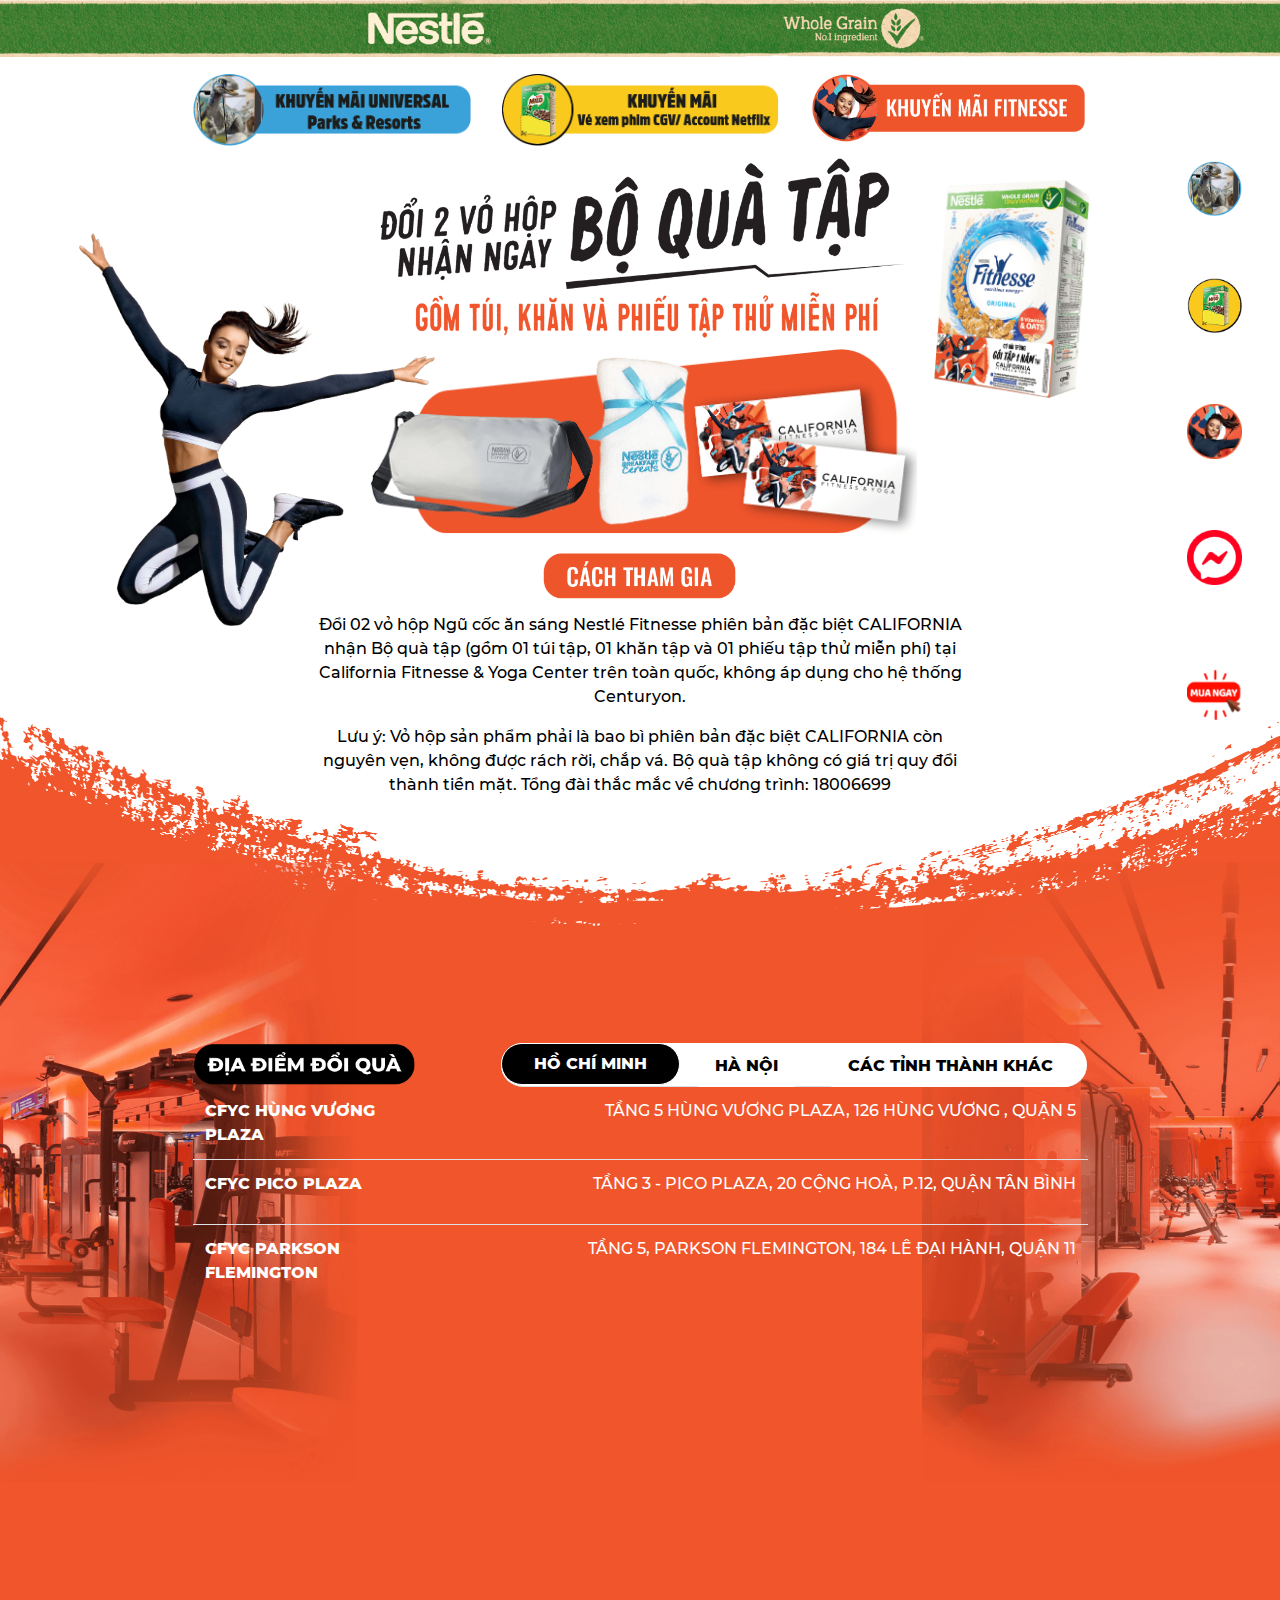
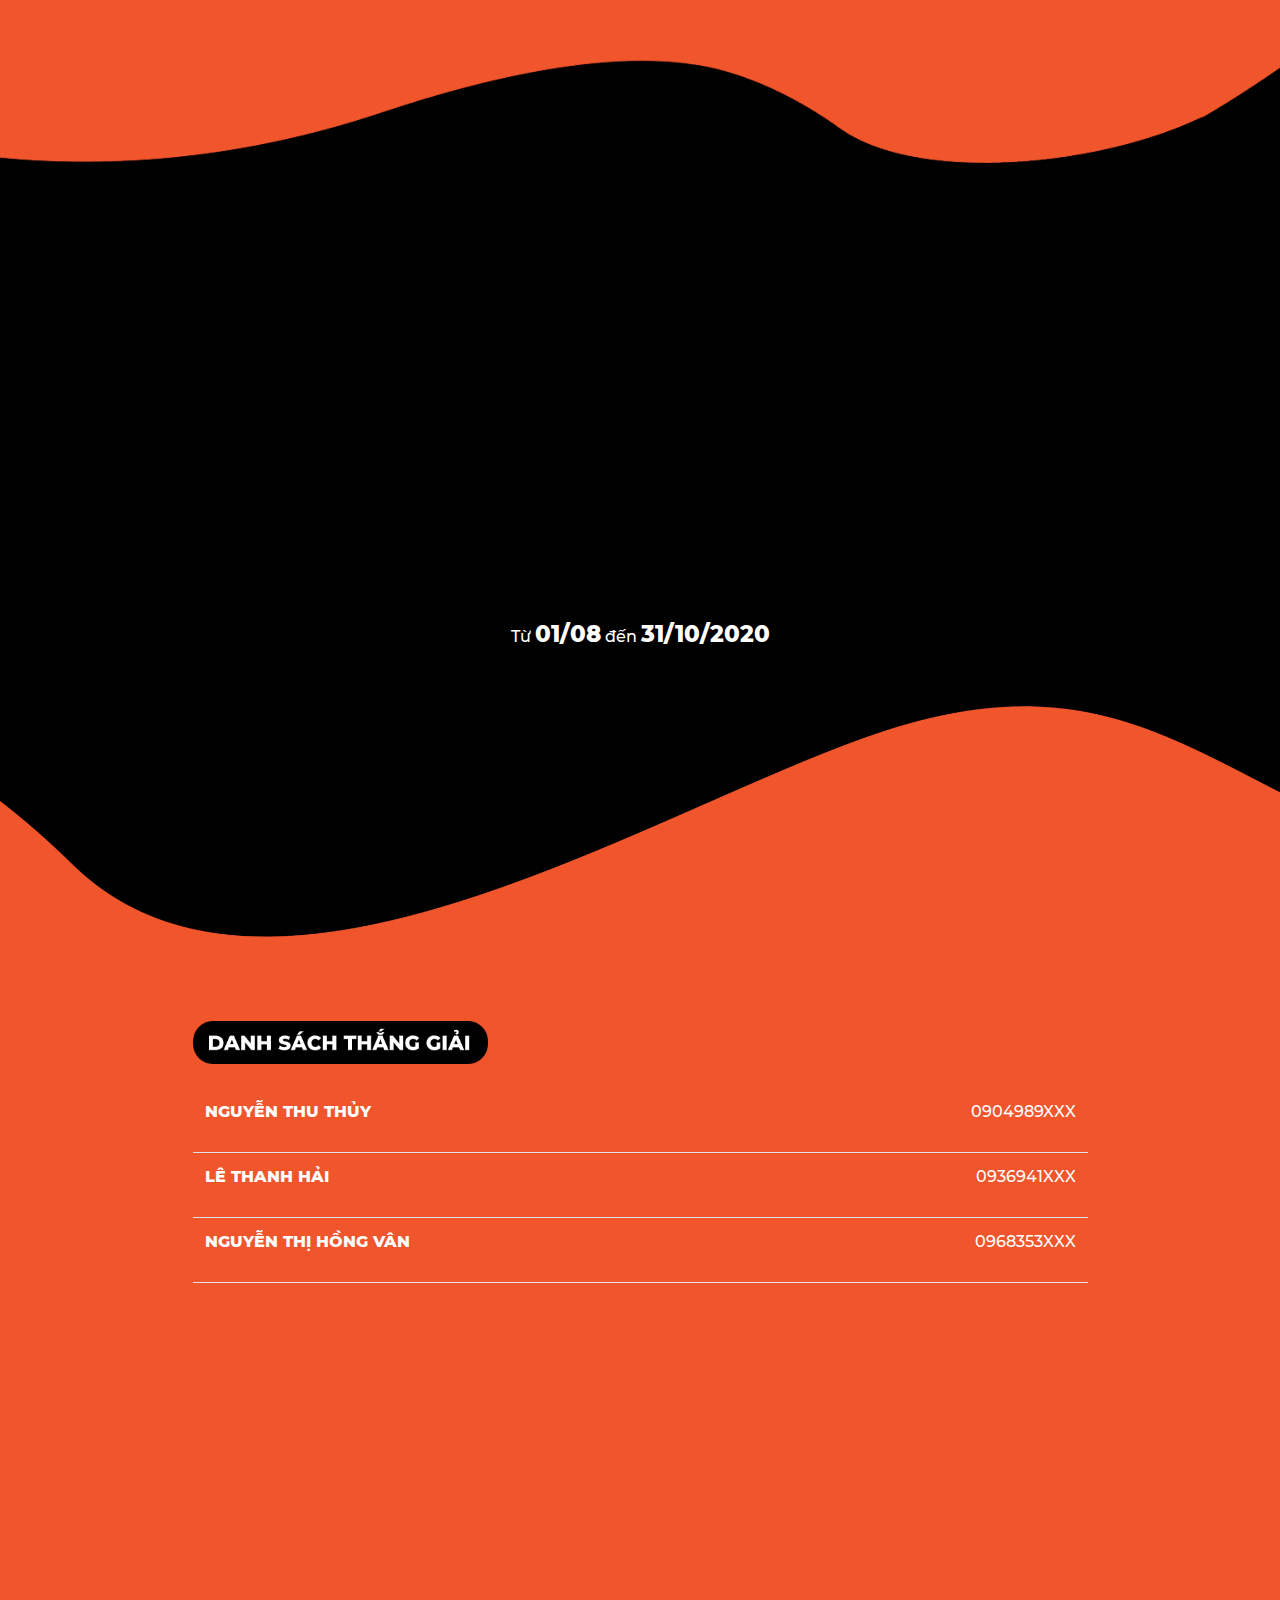
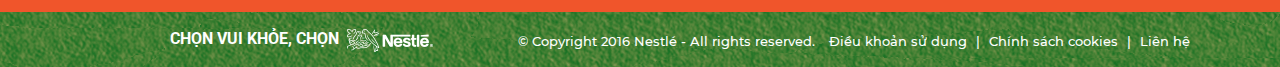
==== web/index.html @ 3e28af04 "thêm universal và doi ve" ====
﻿<!doctype html>
<!--[if IE 7]><html lang="vi" class="ie7"></html><![endif]-->
<!--[if IE 8]><html lang="vi" class="ie8"></html><![endif]-->
<!--[if IE 9]><html lang="vi" class="ie9"></html><![endif]-->
<!-- [if gt IE 9] <!-->
<html lang="vi">
<!-- <![endif]-->

<head>
  <meta charset="utf-8">
  <title>Ngũ cốc ăn sáng Nestlé</title>
  <meta name="description" content="Ngũ cốc ăn sáng Nestlé">
  <meta name="keywords" content="Ngũ cốc ăn sáng Nestlé">
  <meta name="robots" content="index, follow">
  <meta http-equiv="Content-Type" content="text/html; charset=utf-8">
  <meta name="author" content="Nestlé">
  <!-- meta fb-->
  <meta property="og:url" content="https://www.giadinhnestle.com.vn/Ngu-Coc-An-Sang-Nestle/">
  <meta property="og:type" content="article">
  <meta property="og:title" content="Ngũ cốc ăn sáng Nestlé">
  <meta property="og:description" content="Ngũ cốc ăn sáng Nestlé">
  <meta property="og:site_name" content="Ngũ cốc ăn sáng Nestlé">
  <meta property="fb:app_id" content="850828041607640">
  <meta property="og:image" content="https://www.giadinhnestle.com.vn/Ngu-Coc-An-Sang-Nestle/images/fb_share.jpg">
  <!-- meta fb-->
  <meta name="viewport"
        content="width=device-width, initial-scale=1.0, minimum-scale=1.0, maximum-scale=1.0, user-scalable=no">
  <link rel="shortcut icon" href="images\favicon.png" type="image/x-icon">
  <link rel="stylesheet" type="text/css" href="lib\bootstrap\css\bootstrap.min.css" media="screen">
  <link rel="stylesheet" type="text/css" href="lib\font-awesome\css\fontawesome.css" media="screen">
  <link rel="stylesheet" type="text/css" href="lib\animate.css" media="screen">
  <link rel="stylesheet" type="text/css" href="css\style.css" media="screen">
  <!-- End Google Tag Manager (noscript) -->
  <!--[if lt IE 9]>
  <script src="../js/html5shiv.js" type="text/javascript"></script>
  <script src="../js/respond.min.js" type="text/javascript"></script>
  <![endif]-->
  <!-- Google Tag Manager -->
  <script>
      (function (w, d, s, l, i) {
          w[l] = w[l] || [];
          w[l].push({
              'gtm.start': new Date().getTime(),
              event: 'gtm.js'
          });
          var f = d.getElementsByTagName(s)[0],
              j = d.createElement(s),
              dl = l != 'dataLayer' ? '&l=' + l : '';
          j.async = true;
          j.src =
              'https://www.googletagmanager.com/gtm.js?id=' + i + dl;
          f.parentNode.insertBefore(j, f);
      })(window, document, 'script', 'dataLayer', 'GTM-TV9CCK');

  </script>
  <!-- End Google Tag Manager -->
  <script>
      (function (i, s, o, g, r, a, m) {
          i['GoogleAnalyticsObject'] = r;
          i[r] = i[r] || function () {
              (i[r].q = i[r].q || []).push(arguments)
          }, i[r].l = 1 * new Date();
          a = s.createElement(o), m = s.getElementsByTagName(o)[0];
          a.async = 1;
          a.src = g;
          m.parentNode.insertBefore(a, m)
      })(window, document, 'script', 'https://www.google-analytics.com/analytics.js', 'ga');
      ga('create', 'UA-27841409-43', 'auto');
      ga('send', 'pageview');

  </script>

  <!-- Google Tag Manager (noscript) -->
  <noscript>
    <iframe src="https://www.googletagmanager.com/ns.html?id=GTM-TV9CCK" height="0" width="0"
            style="display:none;visibility:hidden"></iframe>
  </noscript>

<body>
<div class="loading">
  <div class="spinner">
    <div class="dot1"></div>
    <div class="dot2"></div>
  </div>
</div>
<div class="main-site ">
  <header class="bg-header">
    <section>
      <div class="col-12 col-md-8 offset-1 mx-auto">
        <div class="row">
          <div class="col-6 text-center mx-auto">
            <a href="index.html">
              <img src="images\logo.png" class="img-fluid  whole-gain-img">
            </a>
          </div>
          <div class="col-6 text-center mx-auto">
            <a href="index.html">
              <img src="images\whole-gain-logo.png" class="img-fluid whole-gain-img">
            </a>
          </div>
        </div>
      </div>
    </section>
  </header>
  <div class="main-body main-body-fitnesse">
    <section class="get-gift">
      <div class="row">
        <div class="container">
          <div class="col-12 col-md-10 offset-md-1 offset-0 mx-auto pt-md-3">
            <div class="row">
              <div class="col-4 text-center mx-auto" >
<!--                <a href="https://drive.google.com/file/d/1y-6VnxSEfjA8_9IOUbEop7Hb9mr_A73E/view">-->
                <a href="universal.html">
                  <img src="images/icon_1.png" class="img-fluid">
                </a>
              </div>
              <div class="col-4 text-center mx-auto" >
                <a href="https://drive.google.com/file/d/1eLLF8Tm4Q5JRI2pcnZtShUYpPhBhsANo/view">
                  <img src="images/icon_2.png" class="img-fluid">
                </a>
              </div>
              <div class="col-4 text-center mx-auto" >
                <a href="fittness.html">
                  <img src="images/btn-fitnesse.png" class="img-fluid">
                </a>
              </div>
<!--              <div class="col-6 text-center mx-auto">-->
<!--                <a href="fittness.html">-->
<!--                  <img src="images\btn-fitnesse.png" class="img-fluid">-->
<!--                </a>-->
<!--              </div>-->
<!--              <div class="col-6 text-center mx-auto">-->
<!--                <a href="minions.html">-->
<!--                  <img src="images\btn-minions.png" class="img-fluid">-->
<!--                </a>-->
<!--              </div>-->
            </div>
            <div class="row text-center">
              <div class="box-change  w-60 mx-auto wow fadeInUp" data-wow-duration="2s">
                <img src="images\text-gift.png" class="img-fluid">
              </div>
            </div>
            <div class="row text-center">
              <div class="box-change box-change-list w-60 mx-auto">
                <img src="images\list-gift.png" class="img-fluid  wow bounceInUp" data-wow-duration="1s">
                <div class="box-change-list-left wow rollIn" data-wow-duration="2s" data-wow-delay="0s">
                  <img src="images\girl.png" class="img-fluid">
                </div>
                <div class="box-change-list-right wow rollIn" data-wow-duration="2s" data-wow-delay="0s">
                  <img src="images\list-right.png" class="img-fluid">
                </div>
              </div>
            </div>
            <div class="row text-center pb-2 pt-2">
              <div class="text-center mx-auto  wow bounceInUp" data-wow-duration="2s">
                <img src="images\btn-reg.png" class="img-fluid w-60">
              </div>
            </div>
            <div class="col-9 offset-1 mx-auto">
              <div class="row">
                <div class="text-center text-step-1">
                  <p class="wow zoomIn" data-wow-duration="2s" data-wow-delay="0.1s">Đổi 02 vỏ hộp
                    Ngũ cốc ăn sáng Nestlé Fitnesse phiên bản đặc biệt
                    CALIFORNIA nhận Bộ quà tập (gồm 01 túi tập, 01 khăn tập và 01
                    phiếu tập thử miễn phí) tại California Fitnesse & Yoga Center trên toàn
                    quốc,
                    không áp dụng cho hệ thống Centuryon.
                  </p>
                </div>
              </div>
              <div class="row pb-5rem">
                <div class="text-center text-step-1">
                  <p class="wow zoomIn" data-wow-duration="2s" data-wow-delay="0.1s">Lưu ý: Vỏ hộp
                    sản phẩm phải là bao bì phiên bản đặc biệt CALIFORNIA
                    còn nguyên vẹn, không được rách rời, chắp vá.
                    Bộ quà tập không có giá trị quy đổi thành tiền mặt.
                    Tổng đài thắc mắc về chương trình: 18006699
                  </p>
                </div>
              </div>
            </div>
            <div class="row text-center mt-4">
              <div class="text-center mx-auto pt-4 position-fix wow bounceInUp" data-wow-duration="2s">
                <img src="images\time-km.png" class="img-fluid w-50">
                <p class="day-to-day pt-2 text-position">Từ <span class="minions-strong">20/08</span> đến <span
                  class="minions-strong">20/10/2020</span> (hoặc đến khi hết quà)
                </p>
              </div>
            </div>

          </div>
        </div>
      </div>
    </section>
    <section class="product-gift">
      <div class="box-bg-left">
        <img src="images\bg-left.png" class="img-fluid">
      </div>
      <div class="box-bg-right">
        <img src="images\bg-right.png" class="img-fluid">
      </div>
      <div class="row">
        <div class="container">
          <div class="col-10 offset-1">
            <div class="row">
              <div class="col-md-12">
                <div class="row">
                  <div class="col-md-12 col-lg-4 mx-auto">
                    <div class="text-lg-left text-md-center text-center mx-auto">
                      <img src="images\btn-local.png" class="img-fluid w-80 nt-btn-local w-mobile-100">
                    </div>
                  </div>
                  <div class="col-md-12 col-lg-8 custome-mobile-nav">
                    <nav>
                      <div class="nav nav-tabs nav-fill" id="nav-tab" role="tablist">
                        <a class="nav-item nav-link active" id="nav-home-tab" data-toggle="tab" href="#nav-home"
                           role="tab" aria-controls="nav-home" aria-selected="true">Hồ Chí Minh</a>
                        <a class="nav-item nav-link" id="nav-profile-tab" data-toggle="tab" href="#nav-profile"
                           role="tab" aria-controls="nav-profile" aria-selected="false">Hà Nội</a>
                        <a class="nav-item nav-link" id="nav-contact-tab" data-toggle="tab" href="#nav-contact"
                           role="tab" aria-controls="nav-contact" aria-selected="false">Các Tỉnh Thành Khác</a>
                      </div>
                    </nav>
                  </div>
                </div>
                <div class="tab-content text-white" id="nav-tabContent">
                  <div class="tab-pane fade set-height-table show active" id="nav-home" role="tabpanel"
                       aria-labelledby="nav-home-tab">
                    <div class="table-responsive set-height-table">
                      <table class="table" cellspacing="0">
                        <tbody class="text-list-winner text-white">
                        <!--hcm -->
                        <tr>
                          <td>CFYC Hùng Vương Plaza </td>
                          <td>Tầng 5 Hùng Vương Plaza, 126 Hùng Vương , Quận 5 </td>
                        </tr>
                        <tr>
                          <td>CFYC Pico Plaza </td>
                          <td> Tầng 3 - Pico Plaza, 20 Cộng Hoà, P.12, Quận Tân Bình
                          </td>
                        </tr>
                        <tr>
                          <td> CFYC Parkson Flemington</td>
                          <td> Tầng 5, Parkson Flemington, 184 Lê Đại Hành, Quận 11
                          </td>
                        </tr>
                        <tr>
                          <td> CFYC Thủ Đức VINCOM Parkson </td>
                          <td> Tầng 3 - 216 Võ Văn Ngân, Phường Bình Thọ, Quận Thủ Đức
                          </td>
                        </tr>
                        <tr>
                          <td>SC ViVo City </td>
                          <td> Tầng 4 SC VivoCity, 1058 Nguyễn Văn Linh, Quận 7 </td>
                        </tr>
                        <tr>
                          <td>CFYC Lim 2 Tower </td>
                          <td> Tầng 3 - 62A Cách Mạng Tháng 8, Phường 6, Quận 3, TP.
                            HCM </td>
                        </tr>
                        <tr>
                          <td> CFYC Pearl Plaza </td>
                          <td> Tầng 3 Pear Plaza 561A Điện Biên Phủ , Q.Bình Thạnh
                          </td>
                        </tr>
                        <tr>
                          <td> CFYC Cali Tower </td>
                          <td> Cali Tower, 464-466-468 Phan Xích Long, P.2, Q. Phú
                            Nhuận </td>
                        </tr>
                        <tr>
                          <td> CFYC Saigon Mall</td>
                          <td> Tầng 2 - Saigon Mall, 2A Phan Văn Trị, P.10, Q. Gò Vấp
                          </td>
                        </tr>
                        <tr>
                          <td> Yoga Plus Aeon Mall </td>
                          <td>Yoga Plus - Tầng 2 Aeon Mall Bình Tân Đường 17A Quận
                            Bình Tân </td>
                        </tr>
                        <tr>
                          <td>UFC Gym Thảo Điền Mall </td>
                          <td> Tầng 3 - 12 Quốc Hương Quận 2 </td>
                        </tr>
                        <tr>
                          <td> Yoga Plus Thảo Điền Mall </td>
                          <td> Tầng 3 - 12 Quốc Hương Quận 2 </td>
                        </tr>
                        <tr>
                          <td> CFYC Giga Mall </td>
                          <td> 4th Floor, GigaMall, 240-242 Pham Van Dong Street, Hiep
                            Binh Chanh Ward, Thu Duc District, HCMC.</td>
                        </tr>
                        <tr>
                          <td>CFYC The Gold View </td>
                          <td>TNL Plaza The Gold View, Tầng 3, 346 Ben Van Don Street,
                            Ward 1, District 4, HCM </td>
                        </tr>
                        <tr>
                          <td> CFYC AEON Mall Tân Phú </td>
                          <td> 3th Floor, Aeon Mall - Celedon Tan Phu, 30 Bờ Bao Tân
                            Thắng Street, Sơn Kỳ Ward , Tan Phu District, Ho Chi
                            Minh City </td>
                        </tr>
                        <tr>
                          <td> CFYC Viet Martket </td>
                          <td> 3th Floor, Viet Market, 634 Bis Pham Van Chi Street,
                            Ward 8, District 6, Ho Chi Minh City </td>
                        </tr>
                        <!--!hcm-->
                        </tbody>
                      </table>
                    </div>
                  </div>
                  <div class="tab-pane fade" id="nav-profile" role="tabpanel" aria-labelledby="nav-profile-tab">
                    <div class="table-responsive set-height-table">
                      <table class="table" cellspacing="0">
                        <tbody class="text-list-winner text-white">
                        <!-- hn -->
                        <tr>
                          <td>CFYC Sky City Tower </td>
                          <td>Tầng M Tháp B - Sky City Tower, 88, Láng Hạ ,Quận Đống
                            Đa, HN </td>
                        </tr>
                        <tr>
                          <td> CFYC Capital Tower </td>
                          <td> Tầng 2 - Capital tower , 41 Hai Bà Trưng , Quận Hoàn
                            Kiếm , Hà Nội </td>
                        </tr>
                        <tr>
                          <td> CFYC Time City </td>
                          <td> Times City 458 Minh Khai, Quận Hai Bà Trưng, Hà Nội
                          </td>
                        </tr>
                        <tr>
                          <td> CFYC Mipec Riverside</td>
                          <td> Tầng 6 - Mipec Riverside Số 2, phố Long Biên II, Q,Long
                            Biên, HN </td>
                        </tr>

                        <tr>
                          <td> CFYC Siêu thị Điện máy Pico </td>
                          <td> Tầng 3 & Tầng 4, Tòa nhà Long Giang, Trung tâm điện máy
                            Pico, 173 Xuân Thủy, Quận Cầu Giấy, Hà Nội </td>
                        </tr>
                        <tr>
                          <td>Yoga Plus Handico Tower </td>
                          <td> Tầng 4 - Handico Tower, Phạm Hùng, Mễ Trì, Từ Liêm, HN
                          </td>
                        </tr>
                        <tr>
                          <td> CFYC Hàng Da Plaza </td>
                          <td> Tầng 4-5, TTTM Hàng Da, Hoàn Kiếm, Hà Nội </td>
                        </tr>
                        <tr>
                          <td> CFYC MAC Plaza </td>
                          <td> 5,6th Floor, MAC Plaza, 10 Tran Phu Street, Mo Lao (Mộ
                            Lao) Ward, Ha Dong District, Ha Noi. </td>
                        </tr>
                        <tr>
                          <td> CFYC Vincome Starcity </td>
                          <td> Tầng 3, Vincom Star City, Khu đô thị Đông Nam, Đường
                            Trần Duy Hưng, phường Trung Hòa, Quận Cầu Giấy, Hà Nội
                          </td>
                        </tr>

                        <!-- hn-->
                        </tbody>
                      </table>
                    </div>
                  </div>
                  <div class="tab-pane fade" id="nav-contact" role="tabpanel" aria-labelledby="nav-contact-tab">
                    <div class="table-responsive set-height-table">
                      <table class="table" cellspacing="0">
                        <tbody class="text-list-winner text-white">
                        <tr>
                          <td> CFYC Đà Nẵng </td>
                          <td>Tòa Nhà Bưu Điện Thành Phố, Tầng 2, 271 Nguyễn Văn Linh,
                            Phường Vĩnh Trung, Quận Thanh Khê, Đà Nẵng </td>
                        </tr>
                        <tr>
                          <td> CFYC Bình Dương Square </td>
                          <td> Tầng 2, Tòa nhà Bình Dương Square, 01 Phú Lợi, Khu 1,
                            Phường Phú Lợi TP. Thủ Dầu Một, Tỉnh Bình Dương </td>
                        </tr>
                        <tr>
                          <td> CFYC Pegasus Plaza </td>
                          <td> Tầng 4 - Pegasus Plaza, Số 53-55 Võ Thị Sáu, phường
                            Quyết Thắng, TP Biên Hòa Đồng Nai </td>
                        </tr>
                        <tr>
                          <td> CFYC Nha Trang Center </td>
                          <td> Tầng 4. Tòa nhà Nha Trang Center, Số 20, Đường Trần
                            Phú, Thành Phố Nha Trang, Tỉnh Khánh Hòa </td>
                        </tr>
                        <tr>
                          <td> CFYC Cần Thơ </td>
                          <td> Tầng 3 & Tầng 4 -Vincom Xuân Khánh, 209 đường 30 tháng
                            4, TP Cần Thơ </td>
                        </tr>
                        <tr>
                          <td> CFYC Lapen Center </td>
                          <td> 5th & 6th Floor, Lapen Center, 33A 30/4 Street, Ward 9,
                            Vung Tau City, Ba Ria-Vung Tau Province.</td>
                        </tr>

                        </tbody>
                      </table>
                    </div>
                  </div>
                </div>
              </div>
            </div>
            <div class="row text-center pb-md-5 pb-3  pt-4">
              <div class="text-center mx-auto">
                <img src="images\btn-product-apply.png" class="img-fluid w-60 wow bounceInUp" data-wow-duration="2s">
              </div>
            </div>
            <div class="row">
              <div class="col-md-9 offset-1 mx-auto">
                <div class="row">
                  <div class="col-md-4 mt-2 mb-2 align-self-end text-center wow zoomIn" data-wow-duration="2s"
                       data-wow-delay="0.1s">
                    <img src="images\product-1.png" class="img-fluid w-75-mobile">
                  </div>
                  <div class="col-md-4 mt-2 mb-2 align-self-end text-center wow zoomIn" data-wow-duration="2s"
                       data-wow-delay="0.1s">
                    <img src="images\product-3.png" class="img-fluid w-75-mobile">
                  </div>
                  <div class="col-md-4 mt-2 mb-2 align-self-end text-center wow zoomIn" data-wow-duration="2s"
                       data-wow-delay="0.1s">
                    <img src="images\product-2.png" class="img-fluid w-75-mobile">
                  </div>
                </div>
              </div>
            </div>
          </div>
        </div>
      </div>
    </section>
    <section class="combo-item">
      <div class="container">
        <div class="col-10 offset-1 mx-auto">
          <div class="row">
            <div class="container">
              <div class="col-10 offset-1">
                <div class="row text-center">
                  <div class="text-center mx-aut magin-top-4rem  mt-3">
                    <img src="images\text-2-gift.png" class="img-fluid w-60 gift-w-60 wow bounceInUp"
                         data-wow-duration="1s">
                  </div>
                </div>
              </div>
            </div>
          </div>
        </div>
      </div>
    </section>
    <section class="bg-sms">
      <div class="container">
        <div class="col-md-6 col-12 offset-1 mx-auto text-center">
          <div class="row text-center  pb-2">
            <div class="text-center mx-auto">
              <img src="images\btn-reg.png" class="img-fluid w-60 wow bounceInUp" data-wow-duration="1s">
            </div>
          </div>
          <div class="row text-center text-white mx-auto">
            <div class="col-12 wow zoomIn" data-wow-duration="2s" data-wow-delay="0.1s">

              <p class="text-send-sms">Người tiêu dùng mua các sản phẩm khuyến mại và cào mã dự
                thưởng ở mặt sau của nhãn dán trên vỏ , nhắn về tổng đài 8069
                theo cú pháp:</p>
              <p class="text-send-sms code-send-sms-h2"> [FIT2020] < MÃ DỰ THƯỞNG>
              </p>
              <p class="text-send-sms">Phí tin nhắn (1000 vnđ/tin nhắn)</p>
              <p class="text-send-sms mx-auto"> Tổng đài thắc mắc về hoạt động tin nhắn:
                <strong>1900636481</strong><br>
                Tổng đài thắc mắc về chương trình: <strong>18006699</strong></p>
            </div>
          </div>
          <div class="row text-center pt-2 pb-2">
            <div class="text-center mx-auto">
              <img src="images\btn-time-sms.png" class="img-fluid w-60 wow bounceInUp" data-wow-duration="1s">
            </div>
          </div>
          <div class="row text-center text-white mx-auto">
            <div class="col">
              <p class="day-to-day pt-2 minions-day-to-day">Từ <span class="minions-strong">01/08</span> đến <span
                class="minions-strong">31/10/2020</span>
              </p>
            </div>
          </div>
        </div>
      </div>
    </section>
    <section class="bg-danger-box">
      <div class="container">
        <div class="col-md-7 col-12  offset-1 mx-auto text-center">
          <div class="row text-center pt-2 pb-1">
            <div class="text-center mx-auto pb-3">
              <img src="images\btn-luu-y.png" class="img-fluid w-60 wow bounceInUp" data-wow-duration="1s">
            </div>
          </div>
          <div class="row text-center text-white mx-auto">
            <p class="text-send-sms wow zoomIn" data-wow-duration="2s" data-wow-delay="0.1s">
              Gói tập được áp dụng tại tất cả các phòng tập của California Fitness & Yoga trên toàn
              quốc, không áp dụng tại hệ thống Centuryon, có thời hạn 01 năm tính từ thời điểm khách
              hàng kích hoạt thẻ tập (thời gian kích hoạt thẻ tập: trong vòng 3 tháng kể từ ngày hết
              thời hạn trao thưởng). Gói tập không có giá trị quy đổi thành tiền mặt và không bắt buộc
              người trúng thưởng là người trực tiếp sử dụng. Khách hàng trúng giải được quyền chuyển
              nhượng cho người khác sử dụng trước khi kích hoạt thẻ tập
              Khách hàng phải từ 18 tuổi trở lên khi tham gia chương trình. Vui lòng giữ vỏ hộp sản
              phẩm và nhãn dán có mã dự thưởng để nhận giải
            </p>
          </div>
        </div>
      </div>
    </section>
    <section class="list-winner">
      <div class="row">
        <div class="container">
          <div class="col-12 col-md-10 offset-md-1 offset-0">
            <div class="row">
              <div class="col text-md-left text-center pb-4 pt-5">
                <img src="images\btn-dstg.png" class="img-fluid w-33 w-apply">
              </div>
            </div>
            <div class="row">
              <div class="col-md-12">
                <div class="table-responsive set-height-table">
                  <table class="table pt-4 text-white">
                    <thead>

                    </thead>
                    <tbody class="text-list-winner">
                    <tr>
                      <td>Nguyễn Thu Thủy </td>
                      <td>0904989xxx</td>
                    </tr>
                    <tr>
                      <td>Lê Thanh Hải</td>
                      <td>0936941xxx</td>
                    </tr>
                    <tr>
                      <td>Nguyễn Thị Hồng Vân</td>
                      <td>0968353xxx</td>
                    </tr>
                    </tbody>
                  </table>
                </div>
              </div>
            </div>
            <div class="row text-center">
              <div class="text-center mx-auto pt-5">
                <a data-toggle="modal" data-target="#ruleModal">
                  <img src="images\btn-view-detail-rule.png" class="img-fluid w-60 wow bounceInUp"
                       data-wow-duration="1s">
                </a>
              </div>
            </div>
            <div class="winner-h-75"></div>
          </div>
        </div>
      </div>
    </section>
    <footer class="footer">
      <div class="container mx-auto text-center">
        <p class="txt">Chọn vui khỏe, chọn</p>
        <a class="logo-footer" href="#" title=""><img src="images\logo-footer.png" alt=""></a>
        <div class="copyright">© Copyright 2016 Nestlé - All rights reserved.
          <ul>
            <li><a href="https://www.nestle.com.vn/info/tc" target="_blank" title="">Điều khoản sử
              dụng</a></li> |
            <li><a href="https://www.nestle.com.vn/info/cookies" target="_blank" title="">Chính sách
              cookies</a></li> |
            <li><a href="https://www.giadinhnestle.com.vn/lien-he" target="_blank" title="">Liên hệ</a>
            </li>
          </ul>
        </div>
      </div>
    </footer>
    <!--- menu -->
<!--    <a href="https://drive.google.com/file/d/1y-6VnxSEfjA8_9IOUbEop7Hb9mr_A73E/view" title="minions" class="btn-shopping-4">-->
    <a href="universal.html" title="minions" class="btn-shopping-4">
      <img src="images/icon_1_fix.png" alt="" class="w-55">
    </a>
    <a href="https://drive.google.com/file/d/1eLLF8Tm4Q5JRI2pcnZtShUYpPhBhsANo/view" title="minions" class="btn-shopping-2">
      <img src="images/icon_2_fix.png" alt="" class="w-55">
    </a>
    <a href="index.html"  title="top" class="btn-shopping-1">
      <img src="images/btn-fitnesse-fix.png" alt="fitnesse" class="w-55">
    </a>
    <a href="https://bit.ly/2OsEZhT" target="_blank" title="chat" class="btn-shopping-3">
      <img src="images\chat-fb.png" alt="" class="w-55">
    </a>
    <a href="https://shopee.vn/m/nestle-breakfast-cereal" target="_blank" title="top" data-wow-duration="800ms"
       data-wow-delay="0s" data-wow-iteration="infinite" class="btn-shopping wow bounce animated animated">
      <img src="images\btn_buy_now.png" alt="" class="w-55">
    </a>
<!--    <a href="minions.html" title="minions" class="btn-shopping-1">-->
<!--      <img src="images\btn-minions-fix.png" alt="" class="w-55">-->
<!--    </a>-->
<!--    <a href="index.html" title="top" class="btn-shopping-2">-->
<!--      <img src="images\btn-fitnesse-fix.png" alt="fitnesse" class="w-55">-->
<!--    </a>-->
<!--    <a href="https://bit.ly/2OsEZhT" target="_blank" title="chat" class="btn-shopping-3">-->
<!--      <img src="images\chat-fb.png" alt="" class="w-55">-->
<!--    </a>-->
<!--    <a href="https://shopee.vn/m/nestle-breakfast-cereal" target="_blank" title="top" data-wow-duration="800ms"-->
<!--       data-wow-delay="0s" data-wow-iteration="infinite" class="btn-shopping wow bounce animated animated">-->
<!--      <img src="images\btn_buy_now.png" alt="" class="w-55">-->
<!--    </a>-->
    <!--- menu -->
    <!-- popup-->
    <!-- Modal -->
    <div class="modal fade" id="ruleModal" tabindex="-1" role="dialog" aria-labelledby="exampleModalLabel"
         aria-hidden="true">
      <div class="modal-dialog modal-lg" role="document">
        <div class="modal-content">
          <div class="modal-header">

          </div>
          <div class="modal-body">
            <div class="row rule">
              <div class="col-12 mx-auto text-center">
                <img src="images\btn-the-le.png" class="img-fluid w-50">
              </div>
            </div>
            <button type="button" class="close" data-dismiss="modal" aria-label="Close">
              <span aria-hidden="true"><img src="images\x.png" class="img-fluid modalx"></span>
            </button>
            <div class="box-content mt-5">
              <h2 style="text-align: center;"><strong>Thể lệ chương trình “Mua NGŨ CỐC ĂN SÁNG NESTLÉ
                đổi phiếu tập gym”</strong></h2>
              <p>&nbsp;</p>
              <p>1. Tên chương trình khuyến mại: <strong>Mua NGŨ CỐC ĂN SÁNG NESTLÉ đổi phiếu tập
                gym</strong></p>
              <p>2. Địa bàn (phạm vi) khuyến mại: Toàn quốc</p>
              <p>3. Hình thức khuyến mại: Bán hàng, cung ứng dịch vụ có kèm theo phiếu mua hàng, phiếu
                sử dụng dịch vụ.</p>
              <p>4. Thời gian khuyến mại: <strong>từ 20/08/2020 đến ngày 20/10/2020</strong> hoặc đến
                khi hết quà.</p>
              <p>5. Hàng hoá, dịch vụ khuyến mại: Là các hàng hóa nêu dưới đây:</p>
              <p>&nbsp; &nbsp; (i) <strong>Thực phẩm bổ sung Ngũ cốc ăn sáng trái cây Nestlé FITNESSE
                FRUIT 450g Phiên bản Đặc biệt</strong> - Bao bì có hình ảnh chương trình
                “California Fitnesse &amp; Yoga”</p>
              <p>&nbsp; &nbsp;&nbsp;(ii) <strong>Thực phẩm bổ sung Ngũ cốc ăn sáng Mật ong &amp; Hạnh
                nhân Nestlé FITNESSE Honey &amp; Almond 390g Phiên bản Đặc biệt</strong> - Bao
                bì có hình ảnh chương trình “California Fitnesse &amp; Yoga</p>
              <p>&nbsp; &nbsp;&nbsp;(iii) <strong>Thực phẩm bổ sung Ngũ cốc ăn sáng Nestlé FITNESSE
                Original 375g Phiên bản Đặc biệt</strong> - Bao bì có hình ảnh chương trình
                “California Fitnesse &amp; Yoga</p>
              <p>6. Hàng hoá, dịch vụ dùng để khuyến mại: 01 phiếu tập thử miễn phí trong ít nhất 14
                ngày (kèm một túi tập và một khăn tập)</p>
              <p>7. Khách hàng của chương trình khuyến mại (đối tượng được hưởng khuyến mại): Người
                tiêu dùng mua sản phẩm khuyến mại theo nội dung chi tiết của chương trình khuyến mại
                trong thời gian khuyến mại.</p>
              <p>8. Nội dung chi tiết của chương trình khuyến mại:</p>
              <p>Trong thời gian khuyến mại, khách hàng mua hai hộp:</p>
              <p>&nbsp; &nbsp;&nbsp;(i) Thực phẩm bổ sung Ngũ cốc ăn sáng trái cây Nestlé FITNESSE
                FRUIT 450g Phiên bản Đặc biệt Giá khuyến nghị 200,000 đồng/ 2 hộp; hoặc</p>
              <p>&nbsp; &nbsp;&nbsp;(ii) Thực phẩm bổ sung Ngũ cốc ăn sáng Mật ong &amp; Hạnh nhân
                Nestlé FITNESSE Honey &amp; Almond 390g Phiên bản Đặc biệt Giá khuyến nghị 220,000
                đồng/ 2 hộp; hoặc</p>
              <p>&nbsp; &nbsp;&nbsp;(iii) Thực phẩm bổ sung Ngũ cốc ăn sáng Nestlé FITNESSE Original
                375g Phiên bản Đặc biệt Giá khuyến nghị 180,000đ/ 2 hộp;</p>
              <p>và đem các vỏ hộp phiên bản bao bì đặc biệt đến các phòng tập California Fitness
                &amp; Yoga Center trên toàn quốc, trừ hệ thống Centuryon để đổi phiếu tập thử miễn
                phí (kèm một túi tập và một khăn tập).</p>
              <p>&nbsp;</p>
              <p>&nbsp;</p>
              <p>&nbsp;</p>
              <p>&nbsp;</p>
              <h2 style="text-align: center;">THỂ LỆ CHƯƠNG TRÌNH KHUYẾN MẠI “NGŨ CỐC FITNESS CALI”
              </h2>
              <p>&nbsp;</p>
              <p><strong>1</strong>. Tên chương trình khuyến mại: <strong>“NGŨ CỐC FITNESS
                CALI”</strong></p>
              <p><strong>2</strong>. Thời gian khuyến mại: từ ngày 01/08/2020 đến 23h59 ngày
                31/10/2020</p>
              <p><strong>3</strong>. Hàng hoá, dịch vụ khuyến mại:</p>
              <p>&nbsp; &nbsp; a. Thực phẩm bổ sung Ngũ cốc ăn sáng trái cây NESTLÉ FITNESSE 450g</p>
              <p>&nbsp; &nbsp;&nbsp;b. Thực phẩm bổ sung Ngũ cốc ăn sáng Mật ong và Hạnh nhân NESTLÉ
                FITNESSE HONEY &amp; ALMOND 390g</p>
              <p>&nbsp; &nbsp;&nbsp;c. Thực phẩm bổ sung Ngũ cốc ăn sáng NESTLÉ FITNESSE ORIGINAL 375g
              </p>
              <p><strong>4</strong>. Địa bàn (phạm vi) khuyến mại: Toàn quốc</p>
              <p><strong>5</strong>. Hình thức khuyến mại: hình thức mang tính may rủi (Quay số xác
                định trúng thưởng)</p>
              <p><strong>6</strong>. Khách hàng của chương trình khuyến mại (đối tượng hưởng khuyến
                mại): Tất cả khách hàng tiêu dùng có quốc tịch Việt Nam từ 18 tuổi trở lên, có mua
                sản phẩm khuyến mại trong thời gian khuyến mại.</p>
              <p><strong>7.</strong> Cơ cấu giải thưởng:</p>
              <p>&nbsp;</p>
              <table class="table table-bordered table-responsive-sm">
                <thead>
                <tr>
                  <th scope="col">Cơ cấu giải thưởng</th>
                  <th scope="col">Nội dung giải thưởng </th>
                  <th scope="col">Số giải</th>
                </tr>
                </thead>
                <tbody>
                <tr>
                  <th scope="row">Giải thưởng</th>
                  <td>Gói tập được áp dụng tại tất cả các phòng tập của California Fitness
                    &amp; Yoga trên toàn quốc, không áp dụng tại hệ thống Centuryon. Gói tập
                    có thời hạn 01 năm tính từ thời điểm khách hàng kích hoạt thẻ tập (thời
                    gian kích hoạt thẻ tập: trong vòng 3 tháng kể từ ngày hết thời hạn trao
                    thưởng). Gói tập không có giá trị quy đổi thành tiền mặt và không bắt
                    buộc người trúng thưởng là người trực tiếp sử dụng. Khách hàng trúng
                    giải được quyền chuyển nhượng giải cho người khác sử dụng trước khi kích
                    hoạt thẻ tập</td>
                  <td>03</td>
                </tr>

                </tbody>
              </table>
              <p>&nbsp;</p>
              <p><strong><span style="text-decoration: underline;">Lưu ý về giải
                      thưởng:</span></strong></p>
              <p>Giải thưởng không được quy đổi thành tiền mặt.</p>
              <p>Tổng giá trị giải thưởng khuyến mại:<strong> </strong> </p>
              <p><strong>8. Nội dung chi tiết thể lệ chương trình khuyến mại:</strong></p>
              <p><strong>8.1. Cách thức tham gia chương trình:</strong></p>
              <p>&nbsp; &nbsp; &nbsp; &nbsp; &nbsp;- Trong thời gian khuyến mại, người tiêu dùng mua
                các sản phẩm khuyến mại và cào mã dự thưởng ở mặt sau của nhãn dán trên vỏ hộp (danh
                sách mã dự thưởng đã đăng ký với cục xúc tiến thương mại) và nhắn về tổng đài 8069
                theo cú pháp:</p>
              <h3 style="text-align: center;">[FIT2020] &lt;MÃ DỰ THƯỞNG&gt;</h3>
              <p>&nbsp; &nbsp; &nbsp; &nbsp; &nbsp;- Người tiêu dùng phải trả phí tin nhắn (1000
                vnđ/tin nhắn) khi tham gia chương trình.</p>
              <p>&nbsp; &nbsp; &nbsp; &nbsp; &nbsp;- Không giới hạn số tin nhắn mà mỗi số điện thoại
                được phép nhắn về tổng đài trong một ngày</p>
              <p>&nbsp; &nbsp; &nbsp; &nbsp; &nbsp;- Nếu khách hàng nhắn tin sai cú pháp hoặc sai mã
                dự thưởng sẽ nhận được tin nhắn hồi báo từ tổng đài của chương trình, yêu cầu kiểm
                tra lại cú pháp hoặc mã dự thưởng và gửi lại tin nhắn chính xác để tham dự chương
                trình hoặc gọi điện về tổng đài 1900636481 để được hướng dẫn thêm. Người tiêu dùng
                sẽ phải trả cước 1.000đ/phút cho cuộc gọi vào tổng đài nêu trên.</p>
              <p>&nbsp;</p>

              <table class="table table-bordered">
                <thead>
                <tr style="
    background-color: #ff5722;
">
                  <th>Trường hợp</th>
                  <th>Trường hợp</th>
                  <th>Nội dung tin nhắn sms trả về</th>

                </tr>
                </thead>
                <tbody>
                <tr>
                  <th rowspan="4">Đúng từ khóa FIT2020 + đúng mã dự thưởng


                  </th>
                  <td>Tin nhắn được gửi đến trước 00h:00' 01/08/2020</td>
                  <td>Chuong trinh khuyen mai 'FITNESSE CALI' chua bat dau. Vui long gui lai
                    ma du thuong tu 00:00 ngay 01/08/2020. LH:1900636481(1000d/p).</td>

                </tr>
                <tr>
                  <td>Tin nhắn được gửi trong thời gian từ 00h:00 01/08/2020- 23h:59'
                    31/10/2020</td>
                  <td>Ma so hop le. Vui long giu lai hop san pham va nhan dan co ma du thuong
                    de lam bang chung nhan thuong. Don cho ket qua quay so trung thuong vao
                    ngay 01/11/2020.</td>


                </tr>
                <tr>
                  <td>Tin nhắn được gửi sau thời gian 23h:59' 31/10/2020</td>
                  <td>Cam on ban da tham gia chuong trinh khuyen mai 'FITNESSE CALI'. Chuong
                    trinh da ket thuc tu 23h59 ngay 31/10/2020.</td>


                </tr>
                <tr>
                  <td>Mã số dự thưởng đã được dùng trước đó </td>
                  <td colspan="2">Ma du thuong da duoc tham gia truoc do. Vui long tham gia
                    bang mot ma so khac. LH: 1900636481 (1000d/phut)</td>

                </tr>

                <tr>
                  <th>Đúng từ khóa FIT2020 + sai mã dự thưởng</th>
                  <td>Sai mã dự thưởng</td>
                  <td>Ma du thuong khong hop le.Vui long kiem tra lai va tham gia bang mot ma
                    so khac. LH: 1900636481 (1000d/phut)</td>

                </tr>

                <tr>
                  <th rowspan="2">Sai từ khóa FIT2020

                  </th>
                  <td>Tin nhắn mặc định của hệ thống đầu số </td>
                  <td>Tin nhan sai cu phap. Vui long kiem tra lai hoac goi 19001790
                    (1500d/phut). Your sms formula is incorrect, please contact 19001790 for
                    more details (1500d/m)</td>

                </tr>
                <tr>
                  <td>Tin nhắn mặc định của hệ thống Viettel (đối với thuê bao Viettel)</td>
                  <td>Sai cu phap.Yeu cau cua quy khach khong duoc thuc hien.Quy khach se duoc
                    hoan tra cuoc phi trong vong 20(hai muoi) ngày. Tran trong!</td>


                </tr>
                </tbody>
              </table>
              <p>&nbsp; &nbsp; &nbsp;&nbsp;- Khách hàng giữ lại vỏ hộp sản phẩm và nhãn dán có mã dự
                thưởng để nhận giải.</p>
              <p>&nbsp; &nbsp; &nbsp;&nbsp;- Thời gian cuối cùng để tiếp nhận tin nhắn: 23:59 ngày
                31/10/2020</p>
              <p><strong>8.2. Quy định về bằng chứng xác định trúng thưởng</strong></p>
              <p>&nbsp; &nbsp; &nbsp; - Vỏ hộp và nhãn trúng thưởng phải là bao bì thật do Công ty
                TNHH NESTLÉ Việt Nam phát hành có mã trúng thưởng phải trùng khớp với kết quả quay
                số và trùng với bộ mã mà Công ty TNHH NESTLÉ Việt Nam đã đăng ký với Cục Xúc tiến
                Thương mại - Bộ Công thương</p>
              <p>&nbsp; &nbsp; &nbsp;&nbsp;- Vỏ hộp và nhãn trúng thưởng phải còn nguyên vẹn, không
                được rách rời, chắp vá. Mã dự thưởng gồm 14 (mười bốn) ký tự, gồm ký tự chữ và ký tự
                số không bị cạo sửa, tẩy xóa, không bị biến dạng khác với quy cách ban đầu</p>
              <p><strong>8.3. Thời gian, địa điểm, cách thức xác định trúng thưởng</strong></p>
              <p>&nbsp; &nbsp; &nbsp;&nbsp;- Ngày 01/11/2020 vào lúc (17h00), hệ thống quay số xác
                định trúng thưởng sẽ tự động quay số cho tổ hợp mã dự thưởng và số điện thoại đã
                tham gia chương trình đến 23:59 ngày 31/10/2020 và chọn ra khách hàng may mắn trúng
                giải thưởng</p>
              <p>&nbsp; &nbsp; &nbsp;&nbsp;- Việc quay số xác định trúng thưởng sẽ được thực hiện bằng
                phần mềm quay số xác định trúng thưởng do Công ty Cổ phần truyền thông GAPIT, địa
                chỉ Tầng 2, tòa nhà Sông Đà, 14B Kỳ Đồng,</p>
              <p>P.9, Q.3, Tp. Hồ Chí Minh phụ trách, quay số và công bố kết quả một lần trong một
                ngày duy nhất 01/11/2020.</p>
              <p><strong>8.4 Cách thức, thời hạn thông báo trúng thưởng:</strong></p>
              <p>&nbsp; &nbsp; &nbsp;&nbsp;- Trong vòng 24 giờ kể từ khi xác định kết quả quay số,
                khách hàng may mắn trúng thưởng sẽ nhận được tin nhắn: “ Chuc mung MA xxxxxxxxx
                trung giai Goi tap 1 nam tại California cua CT 'FITNESS CALI.' Vui long giu lai vo
                hop va nhan dan co ma trung thuong de lam bang chung nhan giai. NESTLE se lien he
                voi ban de huong dan nhan giai trong thoi gian som nhat”</p>
              <p>&nbsp; &nbsp; &nbsp;&nbsp;- Thông tin danh sách khách hàng trúng thưởng cập nhật tại
                https://www.giadinhnestle.com.vn/Ngu-Coc-An-Sang-Nestle/</p>
              <p><strong>8.5. Thời gian, địa điểm, thủ tục trao thưởng:</strong></p>
              <p>&nbsp; &nbsp; &nbsp;&nbsp;- Công ty TNHH NESTLÉ Việt Nam sẽ xác nhận thông tin của
                người trúng thưởng và trao giải thưởng cho người trúng thưởng. Biên bản xác nhận
                trúng thưởng và trao giải sẽ do đại diện của Công ty TNHH NESTLÉ Việt Nam và người
                trúng giải ký.</p>
              <p>&nbsp; &nbsp; &nbsp;&nbsp;- Thủ tục trao giải:</p>
              <p>&nbsp; &nbsp; &nbsp;&nbsp;• Khách hàng ở HCM, Hà Nội: sẽ liên hệ với số điện thoại
                0835792253 và đến văn phòng công ty Nestle (lầu 5, 138 Hai Bà Trưng, P.Đa Kao, Q.1)
                để nhận giải.</p>
              <p>&nbsp; &nbsp; &nbsp;&nbsp;• Khách hàng ở các tỉnh thành khác: Đại diện của Công ty
                TNHH NESTLÉ Việt Nam sẽ liên lạc với người trúng thưởng để xác nhận thời gian và địa
                điểm trao giải. Khi tiến hành trao giải, đại diện Công ty TNHH NESTLÉ Việt Nam sẽ
                đối chiếu các thông tin (Tin nhắn chúc mừng trúng thưởng, CMND bản gốc) thu nhận vỏ
                hộp, và nhãn dán có mã số trúng thưởng và Ký Biên Bản Trao giải với KH</p>
              <p>&nbsp; &nbsp; &nbsp;&nbsp;- Khi nhận giải người tiêu dùng cần chuẩn bị:</p>
              <p>&nbsp; &nbsp; &nbsp;&nbsp;o Tin nhắn chúc mừng trúng thưởng</p>
              <p>&nbsp; &nbsp; &nbsp;&nbsp;o CMND bản gốc</p>
              <p>&nbsp; &nbsp; &nbsp;&nbsp;o Vỏ hộp và nhãn dán có mã số trúng thưởng</p>
              <p>&nbsp; &nbsp; &nbsp;&nbsp;- Nếu như người trúng thưởng không cung cấp đầy đủ các
                chứng từ hợp lệ trong thời hạn quy định thì coi như người trúng thưởng không đủ tiêu
                chuẩn để nhận giải. Trong trường hợp này, giải thưởng sẽ được xử lý theo quy định
                của pháp luật.</p>
              <p>&nbsp; &nbsp; &nbsp;&nbsp;- Thời hạn cuối cùng Công ty TNHH NESTLÉ Việt Nam có trách
                nhiệm trao thưởng là 30 ngày kể từ ngày kết thúc chương trình khuyến mại
                (30/11/2020). Sau thời hạn này, đối với trường hợp không liên lạc được với người
                trúng thưởng sau khi đã thông báo hoặc khách hàng không nhận thưởng, giải thưởng sẽ
                được xử lý theo quy định của pháp luật.</p>
              <p><strong>9. Đầu mối giải đáp thắc mắc:</strong></p>
              <p>Mọi thắc mắc liên quan đến chương trình khuyến mại này, khách hàng liên hệ:</p>
              <p>Phòng dịch vụ khách hàng Công ty TNHH NESTLÉ Việt Nam</p>
              <p>Lầu 5, Empress Tower, 138-142 Hai Bà Trưng, P. Đa Kao, Q.1, Tp. Hồ Chí Minh</p>
              <p>Điện thoại: (028) 3 911 3737 Fax: (028) 3 823 8632</p>
              <p>Hotline: 18006699 (miễn phí cuộc gọi)</p>
              <p><strong>10. Trách nhiệm thông báo</strong></p>
              <p>&nbsp; &nbsp; &nbsp;&nbsp;- Công ty TNHH NESTLÉ Việt Nam có trách nhiệm thông báo
                công khai nội dung chi tiết của thể lệ chương trình này trên www.nestle.com.vn</p>
              <p>&nbsp; &nbsp; &nbsp;&nbsp;- Công ty TNHH NESTLÉ Việt Nam có trách nhiệm thông báo đầy
                đủ mã số trúng thưởng trên trang
                https://www.giadinhnestle.com.vn/Ngu-Coc-An-Sang-Nestle/</p>
              <p><strong>11. Quy định khác</strong></p>
              <p>&nbsp; &nbsp; &nbsp;&nbsp;- Trong trường hợp xảy ra tranh chấp liên quan đến chương
                trình này, Công ty TNHH NESTLÉ Việt Nam sẽ có trách nhiệm trực tiếp giải quyết, nếu
                không thỏa thuận được tranh chấp sẽ được xử lý theo quy định của pháp luật Việt Nam.
              </p>
              <p>&nbsp; &nbsp; &nbsp;&nbsp;- Ban tổ chức, nhân viên Công ty TNHH NESTLÉ Việt Nam, nhân
                viên Công ty quảng cáo truyền thông và các Công ty làm dịch vụ cho Công ty TNHH
                NESTLÉ Việt Nam trong chương trình này không được tham gia chương trình.</p>
              <p>&nbsp; &nbsp; &nbsp;&nbsp;- Nếu khách hàng trúng thưởng đồng ý, Công ty Công ty TNHH
                NESTLÉ Việt Nam sẽ sử dụng thông tin và hình ảnh của khách hàng trúng thưởng vào các
                hoạt động quảng cáo.</p>
              <p>&nbsp; &nbsp; &nbsp;&nbsp;- Sau khi kết thúc chương trình khuyến mại, Công ty TNHH
                NESTLÉ Việt Nam có trách nhiệm báo cáo kết quả thực hiện chương trình khuyến mại
                trên theo đúng quy định của pháp luật về thời hạn báo cáo, Công ty TNHH NESTLÉ Việt
                Nam lưu trữ và chịu trách nhiệm và các tài liệu, chứng từ trao thưởng để phục vụ
                công tác thanh tra, kiểm tra theo quy định của pháp luật.</p>
              <p>&nbsp; &nbsp; &nbsp;&nbsp;- Đối với giải thưởng không có người trúng thưởng của
                chương trình khuyến mại, Công ty TNHH NESTLÉ Việt Nam có trách nhiệm trích nộp ngân
                sách nhà nước theo quy định tại khoản 4 Điều 96 Luật Thương mại</p>
            </div>
          </div>
        </div>
      </div>
    </div>
    <!-- !popup-->
  </div>
</div>
<script type="text/javascript" src="lib\jquery\jquery.min.js"></script>
<script type="text/javascript" src="lib\bootstrap\js\bootstrap.min.js"></script>
<script src="lib\wow\wow.min.js"></script>
<script type="text/javascript" src="js\start.js"></script>
<script>
    new WOW().init();

</script>
</body>

</head>

</html>
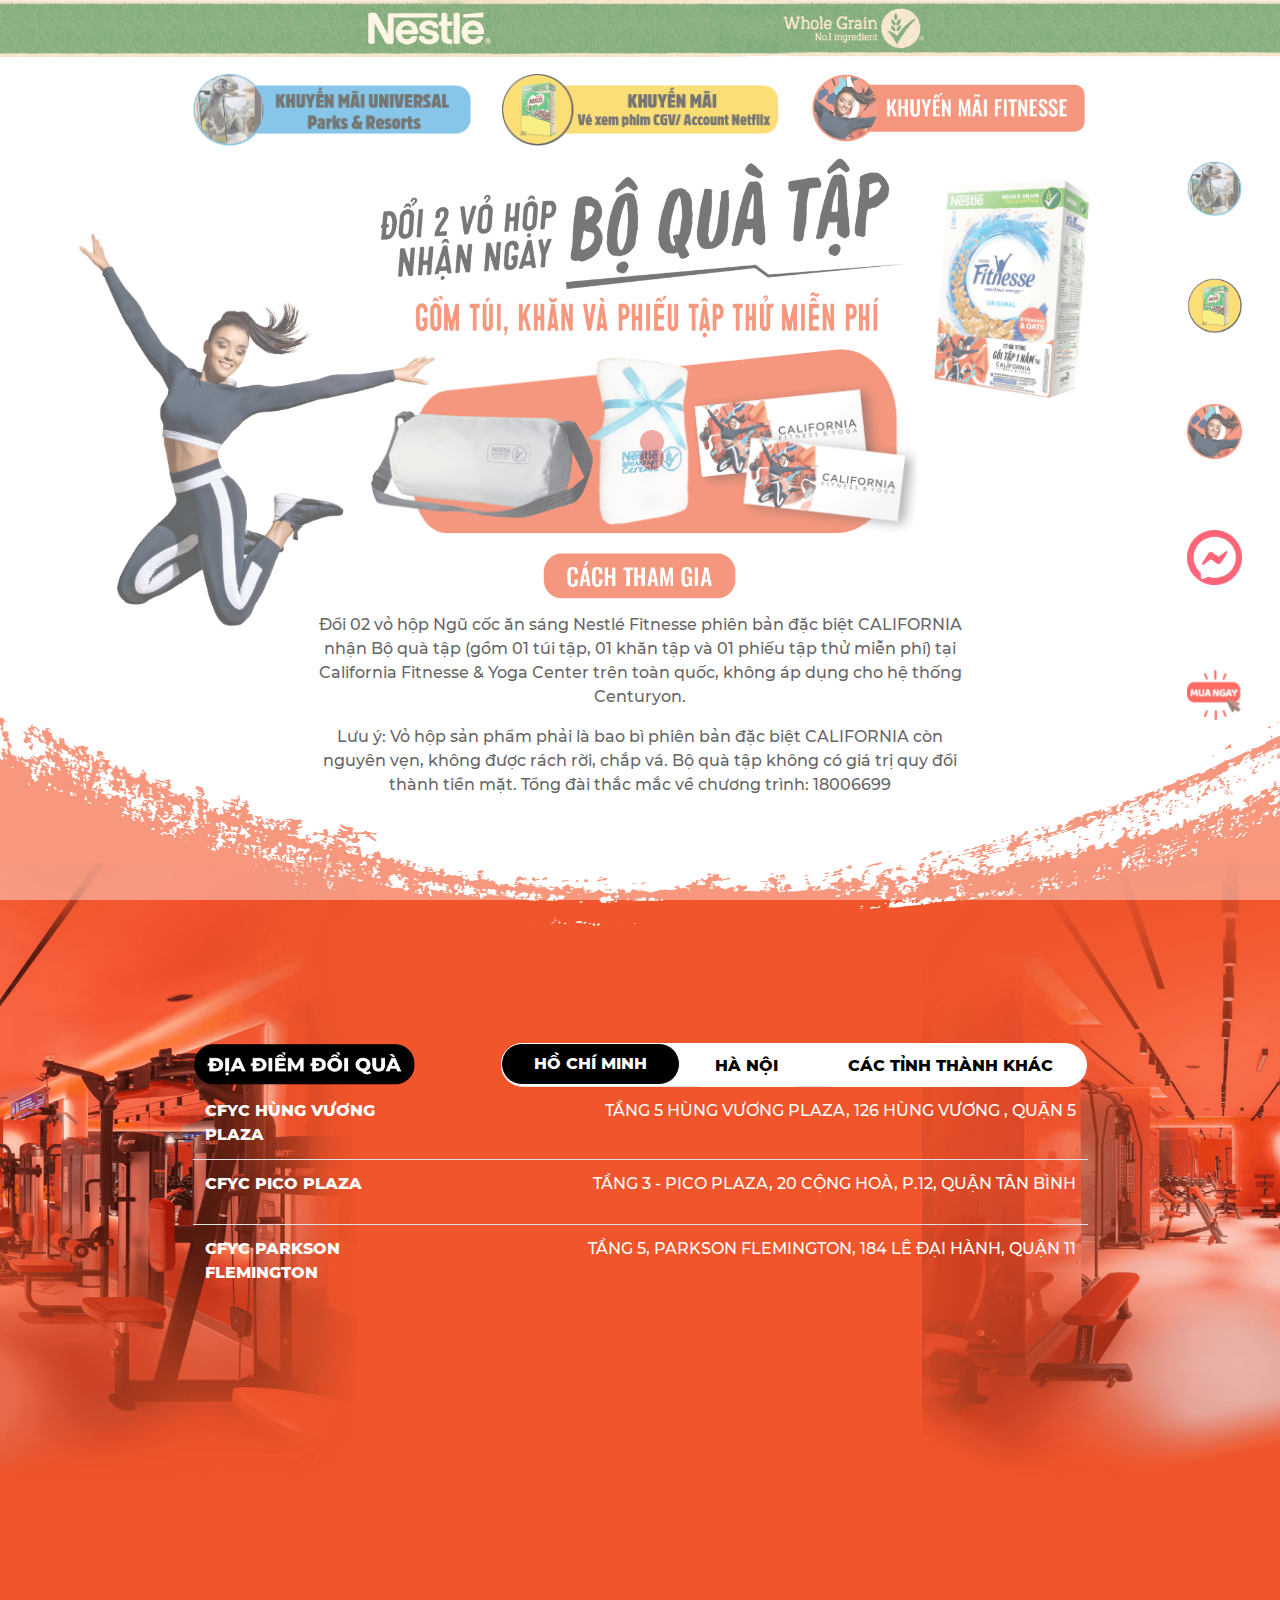
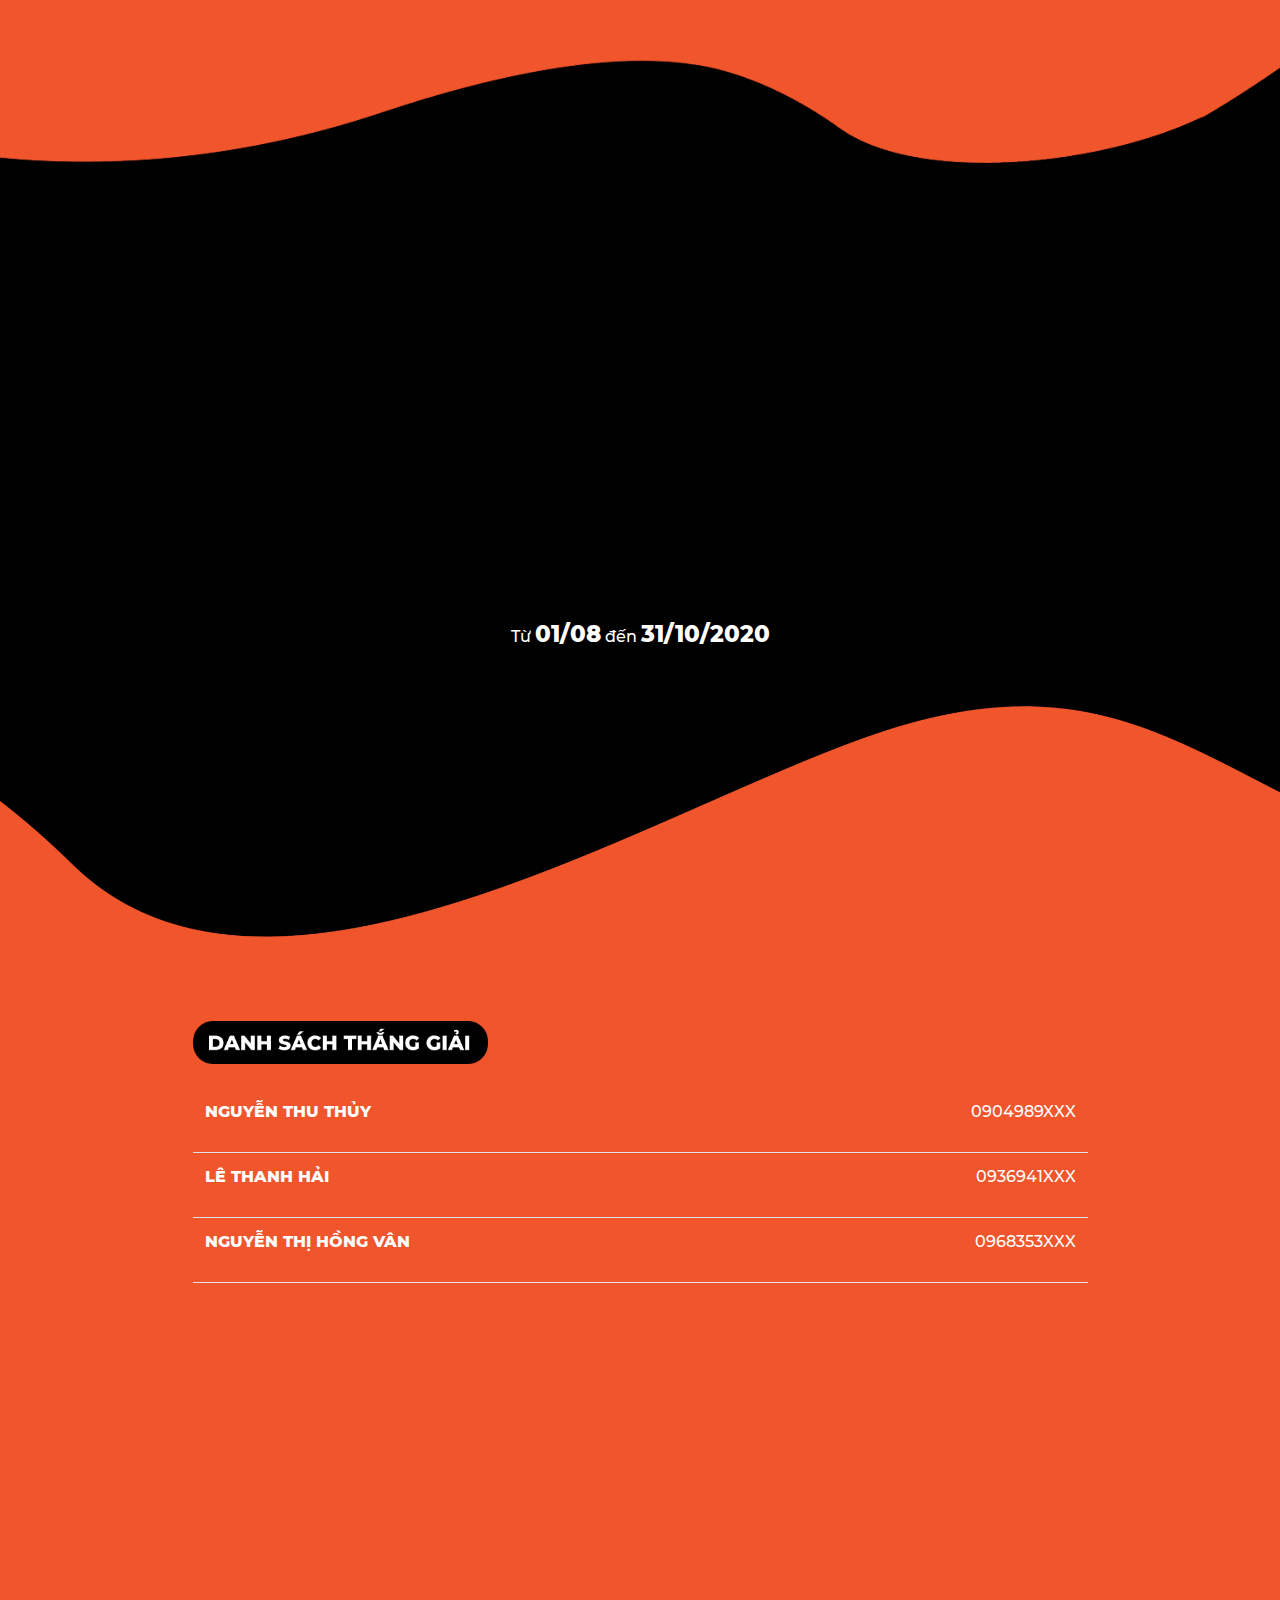
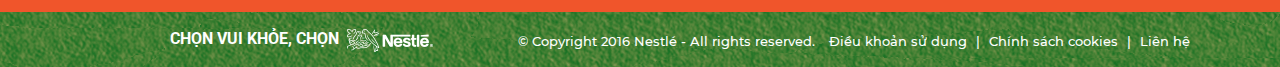
==== commit a4b473b5: "sửa đường dẫn" ====
--- a/web/index.html
+++ b/web/index.html
@@ -115,12 +115,13 @@
                 </a>
               </div>
               <div class="col-4 text-center mx-auto" >
-                <a href="https://drive.google.com/file/d/1eLLF8Tm4Q5JRI2pcnZtShUYpPhBhsANo/view">
+<!--                <a href="https://drive.google.com/file/d/1eLLF8Tm4Q5JRI2pcnZtShUYpPhBhsANo/view">-->
+                <a href="doi-ve.html">
                   <img src="images/icon_2.png" class="img-fluid">
                 </a>
               </div>
               <div class="col-4 text-center mx-auto" >
-                <a href="fittness.html">
+                <a href="index.html">
                   <img src="images/btn-fitnesse.png" class="img-fluid">
                 </a>
               </div>
@@ -584,7 +585,8 @@
     <a href="universal.html" title="minions" class="btn-shopping-4">
       <img src="images/icon_1_fix.png" alt="" class="w-55">
     </a>
-    <a href="https://drive.google.com/file/d/1eLLF8Tm4Q5JRI2pcnZtShUYpPhBhsANo/view" title="minions" class="btn-shopping-2">
+<!--    <a href="https://drive.google.com/file/d/1eLLF8Tm4Q5JRI2pcnZtShUYpPhBhsANo/view" title="minions" class="btn-shopping-2">-->
+    <a href="doi-ve.html" title="minions" class="btn-shopping-2">
       <img src="images/icon_2_fix.png" alt="" class="w-55">
     </a>
     <a href="index.html"  title="top" class="btn-shopping-1">
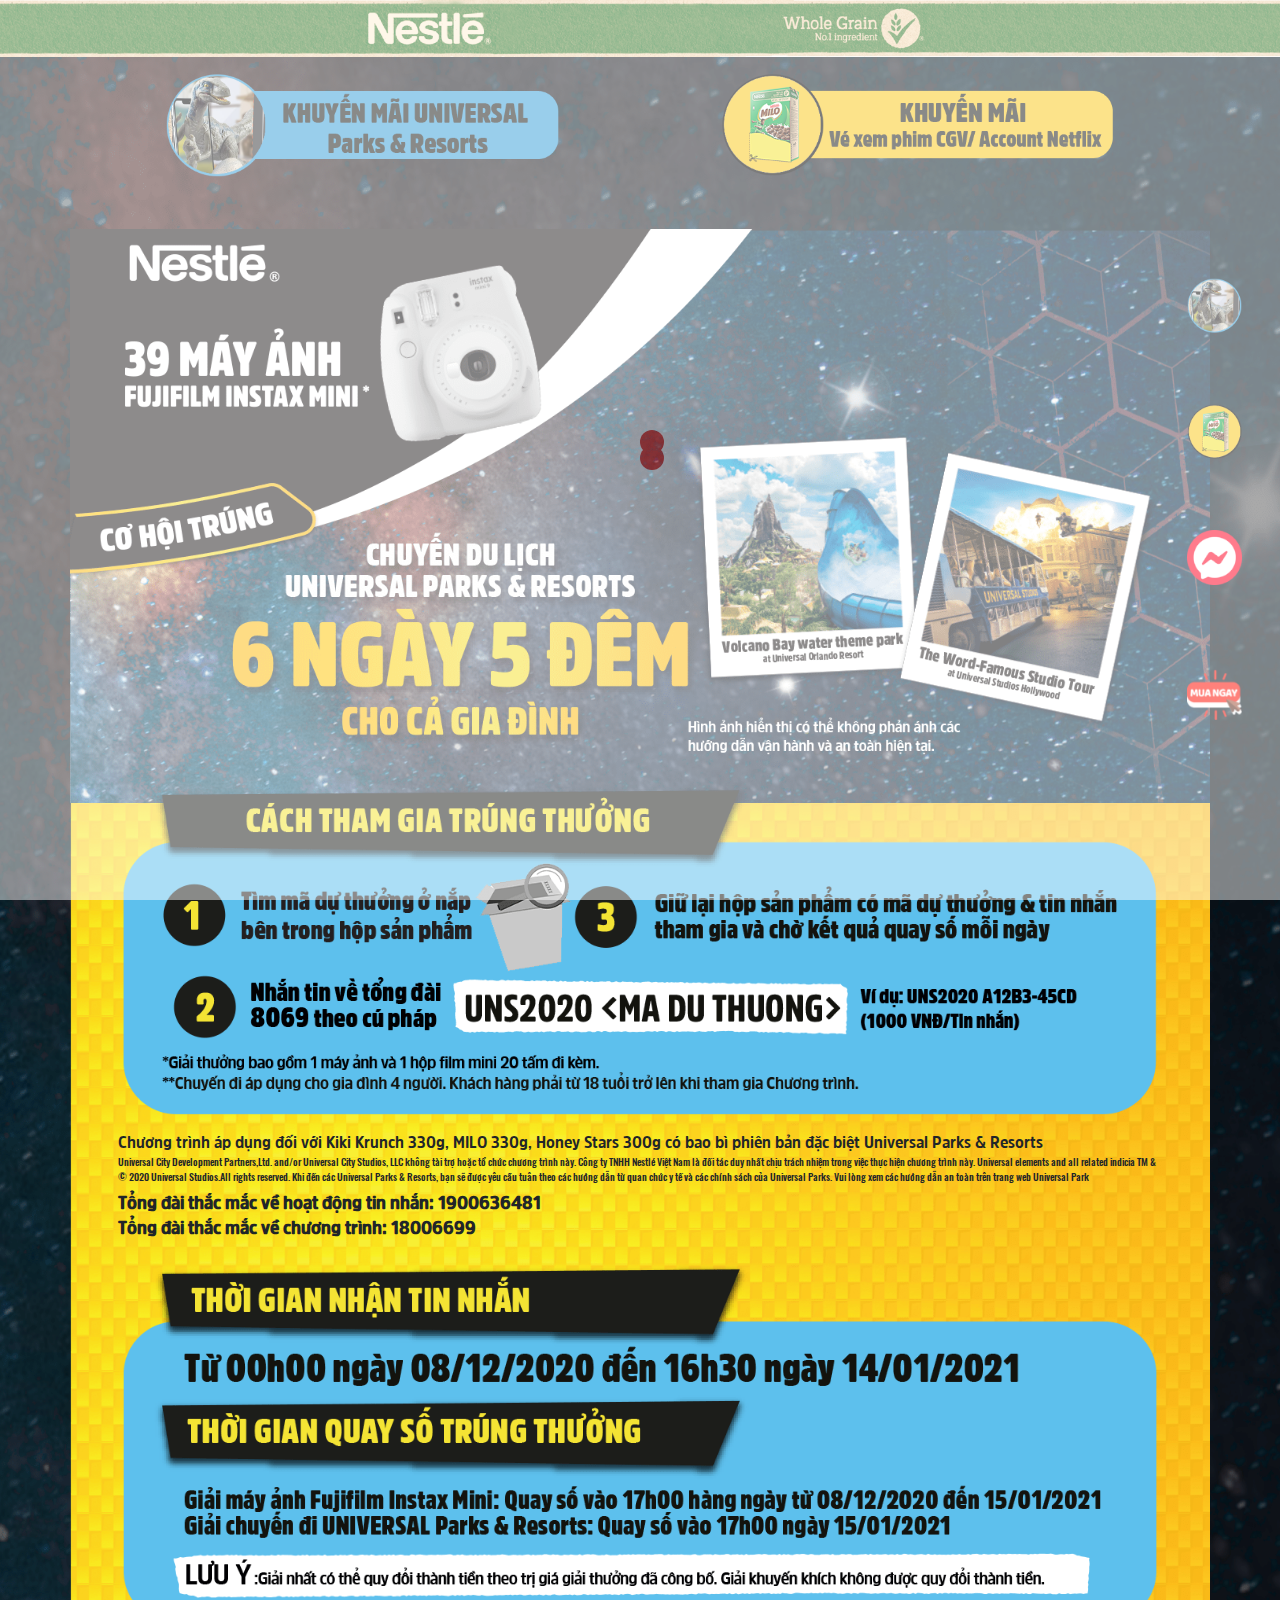
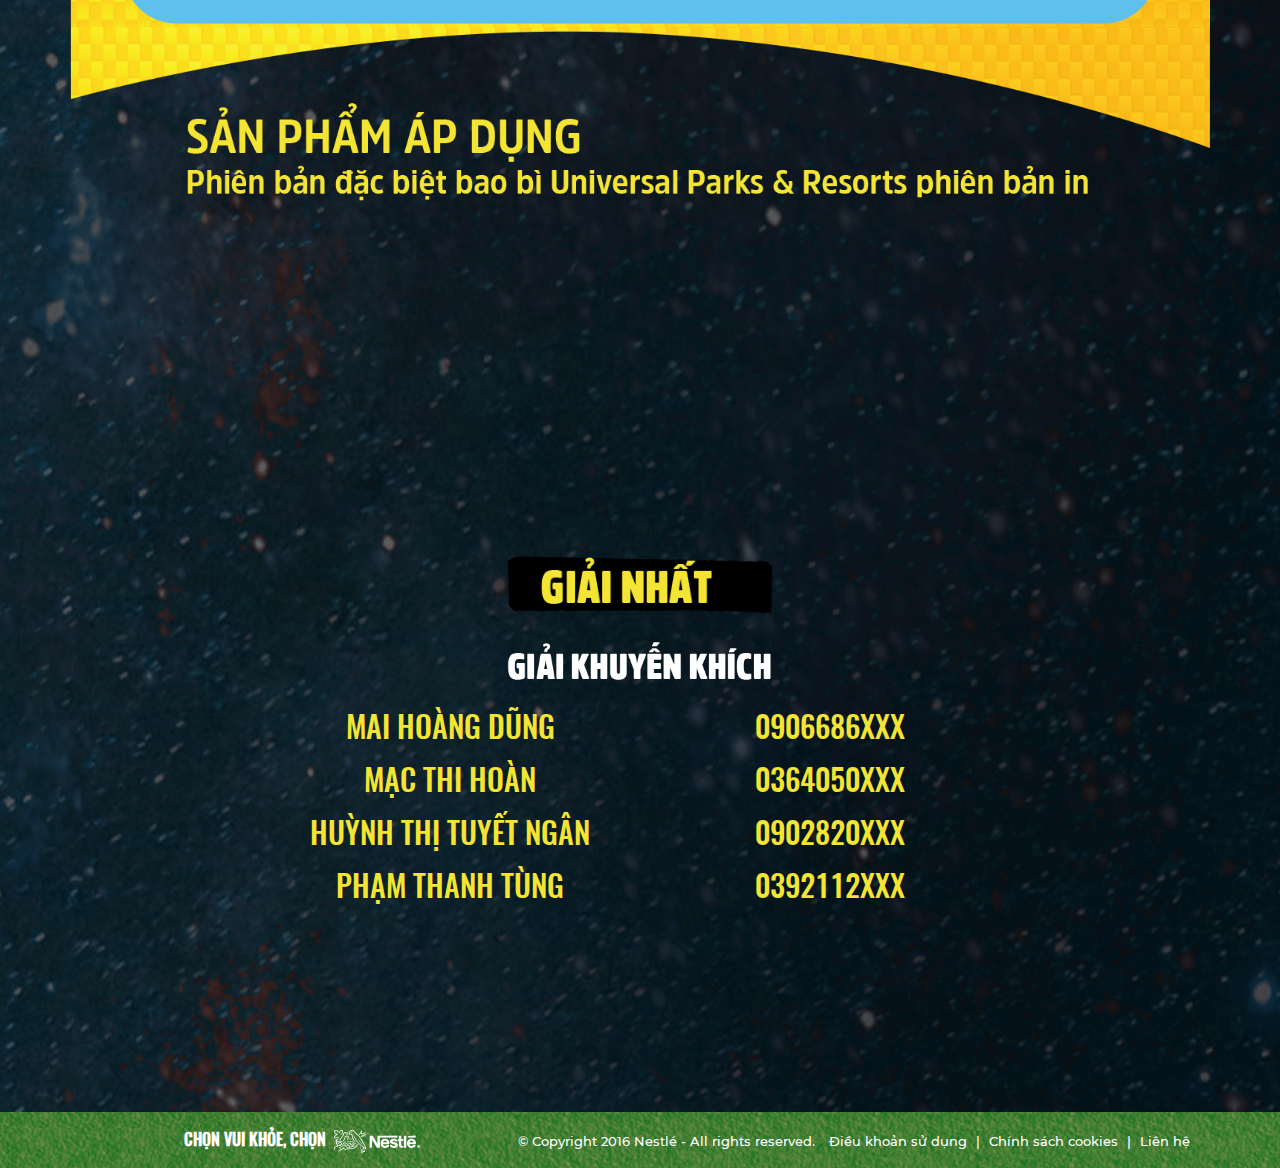
==== commit 9f2c7caa: "sửa đường dẫn" ====
--- a/web/index.html
+++ b/web/index.html
@@ -30,6 +30,7 @@
   <link rel="stylesheet" type="text/css" href="lib\font-awesome\css\fontawesome.css" media="screen">
   <link rel="stylesheet" type="text/css" href="lib\animate.css" media="screen">
   <link rel="stylesheet" type="text/css" href="css\style.css" media="screen">
+  <link rel="stylesheet" type="text/css" href="css\style_universal.css" media="screen">
   <!-- End Google Tag Manager (noscript) -->
   <!--[if lt IE 9]>
   <script src="../js/html5shiv.js" type="text/javascript"></script>
@@ -86,7 +87,7 @@
 <div class="main-site ">
   <header class="bg-header">
     <section>
-      <div class="col-12 col-md-8 offset-1 mx-auto">
+      <div class="col-12 col-md-8 offset-md-1 mx-auto">
         <div class="row">
           <div class="col-6 text-center mx-auto">
             <a href="index.html">
@@ -103,463 +104,136 @@
     </section>
   </header>
   <div class="main-body main-body-fitnesse">
-    <section class="get-gift">
-      <div class="row">
+    <section>
         <div class="container">
-          <div class="col-12 col-md-10 offset-md-1 offset-0 mx-auto pt-md-3">
+            <div class="col-12 offset-0 mx-auto pt-md-3">
+                <div class="row">
+                    <div class="col-6 text-center mx-auto" >
+                        <a href="index.html">
+                            <img src="images/icon_1.png" class="img-fluid w-75">
+                        </a>
+                    </div>
+                    <div class="col-6 text-center mx-auto" >
+                        <a href="doi-ve.html">
+                            <img src="images/icon_2.png" class="img-fluid w-75">
+                        </a>
+                    </div>
+<!--                    <div class="col-4 text-center mx-auto" >-->
+<!--                        <a href="index.html">-->
+<!--                            <img src="images/btn-fitnesse.png" class="img-fluid">-->
+<!--                        </a>-->
+<!--                    </div>-->
+                </div>
+            </div>
+        </div>
+    </section>
+<!--    Nhóm 1-->
+    <section class="mt-lg-5 mt-2">
+        <div class="container p-0">
             <div class="row">
-              <div class="col-4 text-center mx-auto" >
-<!--                <a href="https://drive.google.com/file/d/1y-6VnxSEfjA8_9IOUbEop7Hb9mr_A73E/view">-->
-                <a href="universal.html">
-                  <img src="images/icon_1.png" class="img-fluid">
-                </a>
+                <div class="col-12">
+                    <img class="img-fluid wow fadeInUp" data-wow-duration="2s" src="images/universal/image_1.png">
+                </div>
+            </div>
+        </div>
+    </section>
+<!--    Nhóm 2-->
+    <section>
+      <div class="container background-2">
+        <div class="row">
+          <div class="col-12 pl-3 pr-3 pl-lg-5 pr-lg-5 ">
+            <img class="img-fluid mt-top" src="images/universal/block_text_1.png">
+
+            <p class="mb-0 text_1">Chương trình áp dụng đối với Kiki Krunch 330g, MILO 330g, Honey Stars 300g có bao bì phiên bản đặc biệt Universal Parks & Resorts</p>
+            <p class="text_2">Universal City Development Partners,Ltd. and/or Universal City Studios, LLC không tài trợ hoặc tổ chức chương trình này. Công ty TNHH Nestlé Việt Nam là đối tác duy nhất chịu trách nhiệm trong việc thực hiện chương trình này. Universal elements and all related indicia TM & © 2020 Universal Studios.All rights reserved. Khi đến các Universal Parks & Resorts, bạn sẽ được yêu cầu tuân theo các hướng dẫn từ quan chức y tế và các chính sách của Universal Parks. Vui lòng xem các hướng dẫn an toàn trên trang web Universal Park</p>
+            <h3 class="text_3">Tổng đài thắc mắc về hoạt động tin nhắn:  1900636481</h3>
+            <h3 class="text_3">Tổng đài thắc mắc về chương trình:  18006699</h3>
+
+            <img class="img-fluid mt-3" src="images/universal/block_text_2.png">
+          </div>
+        </div>
+      </div>
+      <div class="container p-0">
+        <div class="row">
+          <div class="col-12">
+            <img class="img-fluid" src="images/universal/background_2_2.png">
+          </div>
+        </div>
+      </div>
+    </section>
+<!--    Nhóm 3-->
+    <section>
+      <div class="container">
+        <div class="row">
+          <div class="col-12 col-md-10 offset-md-1">
+            <img class="img-fluid mt-top-50" src="images/universal/title_group_3.png">
+          </div>
+          <div class="col-12 col-md-11">
+            <div class="row">
+              <div class="col-4">
+                <img class="img-fluid wow bounceInUp" src="images/universal/image_group_3_1.png">
               </div>
-              <div class="col-4 text-center mx-auto" >
-<!--                <a href="https://drive.google.com/file/d/1eLLF8Tm4Q5JRI2pcnZtShUYpPhBhsANo/view">-->
-                <a href="doi-ve.html">
-                  <img src="images/icon_2.png" class="img-fluid">
-                </a>
+              <div class="col-4">
+                <img class="img-fluid wow bounceInUp" src="images/universal/image_group_3_2.png">
               </div>
-              <div class="col-4 text-center mx-auto" >
-                <a href="index.html">
-                  <img src="images/btn-fitnesse.png" class="img-fluid">
-                </a>
+              <div class="col-4">
+                <img class="img-fluid wow bounceInUp" src="images/universal/image_group_3_3.png">
               </div>
-<!--              <div class="col-6 text-center mx-auto">-->
-<!--                <a href="fittness.html">-->
-<!--                  <img src="images\btn-fitnesse.png" class="img-fluid">-->
-<!--                </a>-->
+            </div>
+          </div>
+          <div class="col-8 offset-2 col-md-6 offset-md-3 text-center mt-3 mt-lg-5">
+            <img class="img-fluid wow zoomIn" src="images/universal/title_1.png">
+          </div>
+          <div class="col-8 offset-2 col-md-6 offset-md-3 mt-3 mt-lg-5 text-center">
+            <img class="img-fluid w-50 mb-3" src="images/universal/top.png">
+          </div>
+          <div class="col-12 col-md-8 offset-md-2 text-center">
+            <div class="row">
+<!--              <div class="col-6">-->
+<!--                <p class="text_prize">Nguyễn thị mỹ linh</p>-->
 <!--              </div>-->
-<!--              <div class="col-6 text-center mx-auto">-->
-<!--                <a href="minions.html">-->
-<!--                  <img src="images\btn-minions.png" class="img-fluid">-->
-<!--                </a>-->
+<!--              <div class="col-6">-->
+<!--                <p class="text_prize">Số điện thoại</p>-->
 <!--              </div>-->
             </div>
-            <div class="row text-center">
-              <div class="box-change  w-60 mx-auto wow fadeInUp" data-wow-duration="2s">
-                <img src="images\text-gift.png" class="img-fluid">
+          </div>
+          <div class="col-12 col-md-6 offset-md-3 mt-1 text-center">
+            <img class="img-fluid w-50 mb-3" src="images/universal/consolation.png">
+          </div>
+          <div class="col-12 col-md-8 offset-md-2 mt-1 text-center">
+            <div class="row height_scroll">
+<!--              ///////////////////////////////////////////////////////////////-->
+              <div class="col-6">
+                <p class="text_prize">Mai Hoàng Dũng</p>
               </div>
+              <div class="col-6">
+                <p class="text_prize">0906686xxx</p>
+              </div>
+<!--              ///////////////////////////////////////////////////////////////-->
+                <div class="col-6">
+                    <p class="text_prize">Mạc Thi Hoàn</p>
+                </div>
+                <div class="col-6">
+                    <p class="text_prize">0364050xxx</p>
+                </div>
+<!--              ///////////////////////////////////////////////////////////////-->
+                <div class="col-6">
+                    <p class="text_prize">Huỳnh Thị Tuyết Ngân</p>
+                </div>
+                <div class="col-6">
+                    <p class="text_prize">0902820xxx</p>
+                </div>
+<!--              ///////////////////////////////////////////////////////////////-->
+                <div class="col-6">
+                    <p class="text_prize">Phạm Thanh Tùng</p>
+                </div>
+                <div class="col-6">
+                    <p class="text_prize">0392112xxx</p>
+                </div>
             </div>
-            <div class="row text-center">
-              <div class="box-change box-change-list w-60 mx-auto">
-                <img src="images\list-gift.png" class="img-fluid  wow bounceInUp" data-wow-duration="1s">
-                <div class="box-change-list-left wow rollIn" data-wow-duration="2s" data-wow-delay="0s">
-                  <img src="images\girl.png" class="img-fluid">
-                </div>
-                <div class="box-change-list-right wow rollIn" data-wow-duration="2s" data-wow-delay="0s">
-                  <img src="images\list-right.png" class="img-fluid">
-                </div>
-              </div>
-            </div>
-            <div class="row text-center pb-2 pt-2">
-              <div class="text-center mx-auto  wow bounceInUp" data-wow-duration="2s">
-                <img src="images\btn-reg.png" class="img-fluid w-60">
-              </div>
-            </div>
-            <div class="col-9 offset-1 mx-auto">
-              <div class="row">
-                <div class="text-center text-step-1">
-                  <p class="wow zoomIn" data-wow-duration="2s" data-wow-delay="0.1s">Đổi 02 vỏ hộp
-                    Ngũ cốc ăn sáng Nestlé Fitnesse phiên bản đặc biệt
-                    CALIFORNIA nhận Bộ quà tập (gồm 01 túi tập, 01 khăn tập và 01
-                    phiếu tập thử miễn phí) tại California Fitnesse & Yoga Center trên toàn
-                    quốc,
-                    không áp dụng cho hệ thống Centuryon.
-                  </p>
-                </div>
-              </div>
-              <div class="row pb-5rem">
-                <div class="text-center text-step-1">
-                  <p class="wow zoomIn" data-wow-duration="2s" data-wow-delay="0.1s">Lưu ý: Vỏ hộp
-                    sản phẩm phải là bao bì phiên bản đặc biệt CALIFORNIA
-                    còn nguyên vẹn, không được rách rời, chắp vá.
-                    Bộ quà tập không có giá trị quy đổi thành tiền mặt.
-                    Tổng đài thắc mắc về chương trình: 18006699
-                  </p>
-                </div>
-              </div>
-            </div>
-            <div class="row text-center mt-4">
-              <div class="text-center mx-auto pt-4 position-fix wow bounceInUp" data-wow-duration="2s">
-                <img src="images\time-km.png" class="img-fluid w-50">
-                <p class="day-to-day pt-2 text-position">Từ <span class="minions-strong">20/08</span> đến <span
-                  class="minions-strong">20/10/2020</span> (hoặc đến khi hết quà)
-                </p>
-              </div>
-            </div>
-
-          </div>
-        </div>
-      </div>
-    </section>
-    <section class="product-gift">
-      <div class="box-bg-left">
-        <img src="images\bg-left.png" class="img-fluid">
-      </div>
-      <div class="box-bg-right">
-        <img src="images\bg-right.png" class="img-fluid">
-      </div>
-      <div class="row">
-        <div class="container">
-          <div class="col-10 offset-1">
-            <div class="row">
-              <div class="col-md-12">
-                <div class="row">
-                  <div class="col-md-12 col-lg-4 mx-auto">
-                    <div class="text-lg-left text-md-center text-center mx-auto">
-                      <img src="images\btn-local.png" class="img-fluid w-80 nt-btn-local w-mobile-100">
-                    </div>
-                  </div>
-                  <div class="col-md-12 col-lg-8 custome-mobile-nav">
-                    <nav>
-                      <div class="nav nav-tabs nav-fill" id="nav-tab" role="tablist">
-                        <a class="nav-item nav-link active" id="nav-home-tab" data-toggle="tab" href="#nav-home"
-                           role="tab" aria-controls="nav-home" aria-selected="true">Hồ Chí Minh</a>
-                        <a class="nav-item nav-link" id="nav-profile-tab" data-toggle="tab" href="#nav-profile"
-                           role="tab" aria-controls="nav-profile" aria-selected="false">Hà Nội</a>
-                        <a class="nav-item nav-link" id="nav-contact-tab" data-toggle="tab" href="#nav-contact"
-                           role="tab" aria-controls="nav-contact" aria-selected="false">Các Tỉnh Thành Khác</a>
-                      </div>
-                    </nav>
-                  </div>
-                </div>
-                <div class="tab-content text-white" id="nav-tabContent">
-                  <div class="tab-pane fade set-height-table show active" id="nav-home" role="tabpanel"
-                       aria-labelledby="nav-home-tab">
-                    <div class="table-responsive set-height-table">
-                      <table class="table" cellspacing="0">
-                        <tbody class="text-list-winner text-white">
-                        <!--hcm -->
-                        <tr>
-                          <td>CFYC Hùng Vương Plaza </td>
-                          <td>Tầng 5 Hùng Vương Plaza, 126 Hùng Vương , Quận 5 </td>
-                        </tr>
-                        <tr>
-                          <td>CFYC Pico Plaza </td>
-                          <td> Tầng 3 - Pico Plaza, 20 Cộng Hoà, P.12, Quận Tân Bình
-                          </td>
-                        </tr>
-                        <tr>
-                          <td> CFYC Parkson Flemington</td>
-                          <td> Tầng 5, Parkson Flemington, 184 Lê Đại Hành, Quận 11
-                          </td>
-                        </tr>
-                        <tr>
-                          <td> CFYC Thủ Đức VINCOM Parkson </td>
-                          <td> Tầng 3 - 216 Võ Văn Ngân, Phường Bình Thọ, Quận Thủ Đức
-                          </td>
-                        </tr>
-                        <tr>
-                          <td>SC ViVo City </td>
-                          <td> Tầng 4 SC VivoCity, 1058 Nguyễn Văn Linh, Quận 7 </td>
-                        </tr>
-                        <tr>
-                          <td>CFYC Lim 2 Tower </td>
-                          <td> Tầng 3 - 62A Cách Mạng Tháng 8, Phường 6, Quận 3, TP.
-                            HCM </td>
-                        </tr>
-                        <tr>
-                          <td> CFYC Pearl Plaza </td>
-                          <td> Tầng 3 Pear Plaza 561A Điện Biên Phủ , Q.Bình Thạnh
-                          </td>
-                        </tr>
-                        <tr>
-                          <td> CFYC Cali Tower </td>
-                          <td> Cali Tower, 464-466-468 Phan Xích Long, P.2, Q. Phú
-                            Nhuận </td>
-                        </tr>
-                        <tr>
-                          <td> CFYC Saigon Mall</td>
-                          <td> Tầng 2 - Saigon Mall, 2A Phan Văn Trị, P.10, Q. Gò Vấp
-                          </td>
-                        </tr>
-                        <tr>
-                          <td> Yoga Plus Aeon Mall </td>
-                          <td>Yoga Plus - Tầng 2 Aeon Mall Bình Tân Đường 17A Quận
-                            Bình Tân </td>
-                        </tr>
-                        <tr>
-                          <td>UFC Gym Thảo Điền Mall </td>
-                          <td> Tầng 3 - 12 Quốc Hương Quận 2 </td>
-                        </tr>
-                        <tr>
-                          <td> Yoga Plus Thảo Điền Mall </td>
-                          <td> Tầng 3 - 12 Quốc Hương Quận 2 </td>
-                        </tr>
-                        <tr>
-                          <td> CFYC Giga Mall </td>
-                          <td> 4th Floor, GigaMall, 240-242 Pham Van Dong Street, Hiep
-                            Binh Chanh Ward, Thu Duc District, HCMC.</td>
-                        </tr>
-                        <tr>
-                          <td>CFYC The Gold View </td>
-                          <td>TNL Plaza The Gold View, Tầng 3, 346 Ben Van Don Street,
-                            Ward 1, District 4, HCM </td>
-                        </tr>
-                        <tr>
-                          <td> CFYC AEON Mall Tân Phú </td>
-                          <td> 3th Floor, Aeon Mall - Celedon Tan Phu, 30 Bờ Bao Tân
-                            Thắng Street, Sơn Kỳ Ward , Tan Phu District, Ho Chi
-                            Minh City </td>
-                        </tr>
-                        <tr>
-                          <td> CFYC Viet Martket </td>
-                          <td> 3th Floor, Viet Market, 634 Bis Pham Van Chi Street,
-                            Ward 8, District 6, Ho Chi Minh City </td>
-                        </tr>
-                        <!--!hcm-->
-                        </tbody>
-                      </table>
-                    </div>
-                  </div>
-                  <div class="tab-pane fade" id="nav-profile" role="tabpanel" aria-labelledby="nav-profile-tab">
-                    <div class="table-responsive set-height-table">
-                      <table class="table" cellspacing="0">
-                        <tbody class="text-list-winner text-white">
-                        <!-- hn -->
-                        <tr>
-                          <td>CFYC Sky City Tower </td>
-                          <td>Tầng M Tháp B - Sky City Tower, 88, Láng Hạ ,Quận Đống
-                            Đa, HN </td>
-                        </tr>
-                        <tr>
-                          <td> CFYC Capital Tower </td>
-                          <td> Tầng 2 - Capital tower , 41 Hai Bà Trưng , Quận Hoàn
-                            Kiếm , Hà Nội </td>
-                        </tr>
-                        <tr>
-                          <td> CFYC Time City </td>
-                          <td> Times City 458 Minh Khai, Quận Hai Bà Trưng, Hà Nội
-                          </td>
-                        </tr>
-                        <tr>
-                          <td> CFYC Mipec Riverside</td>
-                          <td> Tầng 6 - Mipec Riverside Số 2, phố Long Biên II, Q,Long
-                            Biên, HN </td>
-                        </tr>
-
-                        <tr>
-                          <td> CFYC Siêu thị Điện máy Pico </td>
-                          <td> Tầng 3 & Tầng 4, Tòa nhà Long Giang, Trung tâm điện máy
-                            Pico, 173 Xuân Thủy, Quận Cầu Giấy, Hà Nội </td>
-                        </tr>
-                        <tr>
-                          <td>Yoga Plus Handico Tower </td>
-                          <td> Tầng 4 - Handico Tower, Phạm Hùng, Mễ Trì, Từ Liêm, HN
-                          </td>
-                        </tr>
-                        <tr>
-                          <td> CFYC Hàng Da Plaza </td>
-                          <td> Tầng 4-5, TTTM Hàng Da, Hoàn Kiếm, Hà Nội </td>
-                        </tr>
-                        <tr>
-                          <td> CFYC MAC Plaza </td>
-                          <td> 5,6th Floor, MAC Plaza, 10 Tran Phu Street, Mo Lao (Mộ
-                            Lao) Ward, Ha Dong District, Ha Noi. </td>
-                        </tr>
-                        <tr>
-                          <td> CFYC Vincome Starcity </td>
-                          <td> Tầng 3, Vincom Star City, Khu đô thị Đông Nam, Đường
-                            Trần Duy Hưng, phường Trung Hòa, Quận Cầu Giấy, Hà Nội
-                          </td>
-                        </tr>
-
-                        <!-- hn-->
-                        </tbody>
-                      </table>
-                    </div>
-                  </div>
-                  <div class="tab-pane fade" id="nav-contact" role="tabpanel" aria-labelledby="nav-contact-tab">
-                    <div class="table-responsive set-height-table">
-                      <table class="table" cellspacing="0">
-                        <tbody class="text-list-winner text-white">
-                        <tr>
-                          <td> CFYC Đà Nẵng </td>
-                          <td>Tòa Nhà Bưu Điện Thành Phố, Tầng 2, 271 Nguyễn Văn Linh,
-                            Phường Vĩnh Trung, Quận Thanh Khê, Đà Nẵng </td>
-                        </tr>
-                        <tr>
-                          <td> CFYC Bình Dương Square </td>
-                          <td> Tầng 2, Tòa nhà Bình Dương Square, 01 Phú Lợi, Khu 1,
-                            Phường Phú Lợi TP. Thủ Dầu Một, Tỉnh Bình Dương </td>
-                        </tr>
-                        <tr>
-                          <td> CFYC Pegasus Plaza </td>
-                          <td> Tầng 4 - Pegasus Plaza, Số 53-55 Võ Thị Sáu, phường
-                            Quyết Thắng, TP Biên Hòa Đồng Nai </td>
-                        </tr>
-                        <tr>
-                          <td> CFYC Nha Trang Center </td>
-                          <td> Tầng 4. Tòa nhà Nha Trang Center, Số 20, Đường Trần
-                            Phú, Thành Phố Nha Trang, Tỉnh Khánh Hòa </td>
-                        </tr>
-                        <tr>
-                          <td> CFYC Cần Thơ </td>
-                          <td> Tầng 3 & Tầng 4 -Vincom Xuân Khánh, 209 đường 30 tháng
-                            4, TP Cần Thơ </td>
-                        </tr>
-                        <tr>
-                          <td> CFYC Lapen Center </td>
-                          <td> 5th & 6th Floor, Lapen Center, 33A 30/4 Street, Ward 9,
-                            Vung Tau City, Ba Ria-Vung Tau Province.</td>
-                        </tr>
-
-                        </tbody>
-                      </table>
-                    </div>
-                  </div>
-                </div>
-              </div>
-            </div>
-            <div class="row text-center pb-md-5 pb-3  pt-4">
-              <div class="text-center mx-auto">
-                <img src="images\btn-product-apply.png" class="img-fluid w-60 wow bounceInUp" data-wow-duration="2s">
-              </div>
-            </div>
-            <div class="row">
-              <div class="col-md-9 offset-1 mx-auto">
-                <div class="row">
-                  <div class="col-md-4 mt-2 mb-2 align-self-end text-center wow zoomIn" data-wow-duration="2s"
-                       data-wow-delay="0.1s">
-                    <img src="images\product-1.png" class="img-fluid w-75-mobile">
-                  </div>
-                  <div class="col-md-4 mt-2 mb-2 align-self-end text-center wow zoomIn" data-wow-duration="2s"
-                       data-wow-delay="0.1s">
-                    <img src="images\product-3.png" class="img-fluid w-75-mobile">
-                  </div>
-                  <div class="col-md-4 mt-2 mb-2 align-self-end text-center wow zoomIn" data-wow-duration="2s"
-                       data-wow-delay="0.1s">
-                    <img src="images\product-2.png" class="img-fluid w-75-mobile">
-                  </div>
-                </div>
-              </div>
-            </div>
-          </div>
-        </div>
-      </div>
-    </section>
-    <section class="combo-item">
-      <div class="container">
-        <div class="col-10 offset-1 mx-auto">
-          <div class="row">
-            <div class="container">
-              <div class="col-10 offset-1">
-                <div class="row text-center">
-                  <div class="text-center mx-aut magin-top-4rem  mt-3">
-                    <img src="images\text-2-gift.png" class="img-fluid w-60 gift-w-60 wow bounceInUp"
-                         data-wow-duration="1s">
-                  </div>
-                </div>
-              </div>
-            </div>
-          </div>
-        </div>
-      </div>
-    </section>
-    <section class="bg-sms">
-      <div class="container">
-        <div class="col-md-6 col-12 offset-1 mx-auto text-center">
-          <div class="row text-center  pb-2">
-            <div class="text-center mx-auto">
-              <img src="images\btn-reg.png" class="img-fluid w-60 wow bounceInUp" data-wow-duration="1s">
-            </div>
-          </div>
-          <div class="row text-center text-white mx-auto">
-            <div class="col-12 wow zoomIn" data-wow-duration="2s" data-wow-delay="0.1s">
-
-              <p class="text-send-sms">Người tiêu dùng mua các sản phẩm khuyến mại và cào mã dự
-                thưởng ở mặt sau của nhãn dán trên vỏ , nhắn về tổng đài 8069
-                theo cú pháp:</p>
-              <p class="text-send-sms code-send-sms-h2"> [FIT2020] < MÃ DỰ THƯỞNG>
-              </p>
-              <p class="text-send-sms">Phí tin nhắn (1000 vnđ/tin nhắn)</p>
-              <p class="text-send-sms mx-auto"> Tổng đài thắc mắc về hoạt động tin nhắn:
-                <strong>1900636481</strong><br>
-                Tổng đài thắc mắc về chương trình: <strong>18006699</strong></p>
-            </div>
-          </div>
-          <div class="row text-center pt-2 pb-2">
-            <div class="text-center mx-auto">
-              <img src="images\btn-time-sms.png" class="img-fluid w-60 wow bounceInUp" data-wow-duration="1s">
-            </div>
-          </div>
-          <div class="row text-center text-white mx-auto">
-            <div class="col">
-              <p class="day-to-day pt-2 minions-day-to-day">Từ <span class="minions-strong">01/08</span> đến <span
-                class="minions-strong">31/10/2020</span>
-              </p>
-            </div>
-          </div>
-        </div>
-      </div>
-    </section>
-    <section class="bg-danger-box">
-      <div class="container">
-        <div class="col-md-7 col-12  offset-1 mx-auto text-center">
-          <div class="row text-center pt-2 pb-1">
-            <div class="text-center mx-auto pb-3">
-              <img src="images\btn-luu-y.png" class="img-fluid w-60 wow bounceInUp" data-wow-duration="1s">
-            </div>
-          </div>
-          <div class="row text-center text-white mx-auto">
-            <p class="text-send-sms wow zoomIn" data-wow-duration="2s" data-wow-delay="0.1s">
-              Gói tập được áp dụng tại tất cả các phòng tập của California Fitness & Yoga trên toàn
-              quốc, không áp dụng tại hệ thống Centuryon, có thời hạn 01 năm tính từ thời điểm khách
-              hàng kích hoạt thẻ tập (thời gian kích hoạt thẻ tập: trong vòng 3 tháng kể từ ngày hết
-              thời hạn trao thưởng). Gói tập không có giá trị quy đổi thành tiền mặt và không bắt buộc
-              người trúng thưởng là người trực tiếp sử dụng. Khách hàng trúng giải được quyền chuyển
-              nhượng cho người khác sử dụng trước khi kích hoạt thẻ tập
-              Khách hàng phải từ 18 tuổi trở lên khi tham gia chương trình. Vui lòng giữ vỏ hộp sản
-              phẩm và nhãn dán có mã dự thưởng để nhận giải
-            </p>
-          </div>
-        </div>
-      </div>
-    </section>
-    <section class="list-winner">
-      <div class="row">
-        <div class="container">
-          <div class="col-12 col-md-10 offset-md-1 offset-0">
-            <div class="row">
-              <div class="col text-md-left text-center pb-4 pt-5">
-                <img src="images\btn-dstg.png" class="img-fluid w-33 w-apply">
-              </div>
-            </div>
-            <div class="row">
-              <div class="col-md-12">
-                <div class="table-responsive set-height-table">
-                  <table class="table pt-4 text-white">
-                    <thead>
-
-                    </thead>
-                    <tbody class="text-list-winner">
-                    <tr>
-                      <td>Nguyễn Thu Thủy </td>
-                      <td>0904989xxx</td>
-                    </tr>
-                    <tr>
-                      <td>Lê Thanh Hải</td>
-                      <td>0936941xxx</td>
-                    </tr>
-                    <tr>
-                      <td>Nguyễn Thị Hồng Vân</td>
-                      <td>0968353xxx</td>
-                    </tr>
-                    </tbody>
-                  </table>
-                </div>
-              </div>
-            </div>
-            <div class="row text-center">
-              <div class="text-center mx-auto pt-5">
-                <a data-toggle="modal" data-target="#ruleModal">
-                  <img src="images\btn-view-detail-rule.png" class="img-fluid w-60 wow bounceInUp"
-                       data-wow-duration="1s">
-                </a>
-              </div>
-            </div>
-            <div class="winner-h-75"></div>
+          </div>
+          <div class="col-8 offset-2 col-md-6 offset-md-3 text-center mt-3 mt-lg-5 mb-5">
+            <img class="img-fluid mb-3 btn-popup wow zoomIn" src="images/universal/title_2.png" data-toggle="modal" data-target="#the-le">
           </div>
         </div>
       </div>
@@ -580,18 +254,283 @@
         </div>
       </div>
     </footer>
+
+    <!-- Modal -->
+    <div class="modal fade" id="the-le" tabindex="-1" role="dialog" aria-labelledby="exampleModalScrollableTitle" aria-hidden="true">
+      <div class="modal-dialog modal-dialog-scrollable modal-lg" role="document">
+        <div class="modal-content position-relative">
+          <div class="modal-header">
+
+            <button type="button" class="close" data-dismiss="modal" aria-label="Close">
+                <img class="img-fluid w-75 img_close" src="images/universal/close.png">
+            </button>
+          </div>
+            <img class="img-fluid w-75 fix_image" src="images/universal/the-le.png">
+          <div class="modal-body">
+              <p><strong>1.	Tên chương trình khuyến mại:</strong> NGŨ CỐC ĂN SÁNG NESTLE 2020 – CHUYẾN ĐI UNIVERSAL & MÁY ẢNH FUJIFILM</p>
+              <p><strong>2.	Thời gian khuyến mại:</strong> Từ 00h00 ngày 08/12/2020 đến 16h30 ngày 14/01/2021</p>
+              <p><strong>3.	Hàng hoá, dịch vụ khuyến mại:</strong></p>
+              <p class="pl-3">a.	Thực phẩm bổ sung Ngũ cốc ăn sáng Nestle KOKO KRUNCH 330g</p>
+              <p class="pl-3">b.	Thực phẩm bổ sung Ngũ cốc ăn sáng Nestle MILO 330g</p>
+              <p class="pl-3">c.	Thực phẩm bổ sung Ngũ cốc ăn sáng Nestle HONEY STARS 300g</p>
+              <p class="pl-3">d.	Thực phẩm bổ sung Ngũ cốc ăn sáng Nestle KOKO KRUNCH Bar - Hộp 4 thanh 100g</p>
+              <p class="pl-3">e.	Thực phẩm bổ sung Ngũ cốc ăn sáng Nestle MILO Bar - Hộp 4 thanh 94g</p>
+              <p><strong>4.	Địa bàn (phạm vi) khuyến mại:</strong> Toàn quốc</p>
+              <p><strong>5.	Hình thức khuyến mại:</strong> hình thức mang tính may rủi (Quay số xác định trúng thưởng)</p>
+              <p><strong>6.	Khách hàng của chương trình khuyến mại (đối tượng hưởng khuyến mại):</strong> Tất cả khách hàng tiêu dùng có quốc tịch Việt Nam từ 18 tuổi trở lên, có mua sản phẩm khuyến mại trong thời gian khuyến mại.</p>
+              <p><strong>7.	Cơ cấu giải thưởng:</strong></p>
+              <table class="table-bordered text-center">
+                  <thead>
+                    <tr>
+                        <th><strong>Cơ cấu giải thưởng</strong></th>
+                        <th><strong>Nội dung giải thưởng</strong></th>
+                        <th><strong>Trị giá giải thưởng (VNĐ)</strong></th>
+                        <th><strong>Số giải</strong></th>
+                        <th><strong>Thành tiền (VNĐ)</strong></th>
+                    </tr>
+                  </thead>
+                  <tbody>
+                    <tr>
+                        <td>Giải nhất</td>
+                        <td>01 Chuyến đi UNIVERSAL Parks & Resorts tại Mỹ</td>
+                        <td>250.000.000</td>
+                        <td>01</td>
+                        <td>250.000.000</td>
+                    </tr>
+                    <tr>
+                        <td>Giải khuyến khích</td>
+                        <td>01 Máy ảnh FUJIFILM Instax Mini</td>
+                        <td>1.500.000</td>
+                        <td>39</td>
+                        <td>58.500.000</td>
+                    </tr>
+                    <tr>
+                        <td></td>
+                        <td><strong>Tổng cộng</strong></td>
+                        <td></td>
+                        <td></td>
+                        <td><strong>308.500.000</strong></td>
+                    </tr>
+                  </tbody>
+              </table>
+              <p class="mt-3"><strong><i><u>Lưu ý về giải thưởng:</u></i></strong></p>
+              <p>Giải nhất có thể quy đổi thành tiền theo trị giá giải thưởng đã công bố. Giải khuyến khích không được quy đổi thành tiền.</p>
+              <p><strong>Thông tin chi tiết về giải nhất:</strong> Chuyến đi UNIVERSAL Parks & Resorts tại Mỹ (“Chuyến đi”):</p>
+              <p class="pl-3"> - Là Chuyến đi dành cho 04 người, bao gồm: Vé máy bay khứ hồi từ một trong các địa điểm khởi hành là thành phố Hồ Chí Minh hoặc Đà Nẵng hoặc Hà Nội, Việt Nam đi Orlando hoặc Hollywood, Mỹ (khách hàng phải chịu chi phí di chuyển đến địa điểm khởi hành trong trường hợp đang cư trú tại các tỉnh thành khác); Chi phí khách sạn 6 ngày 5 đêm, di chuyển, ăn uống, vé tham quan theo chương trình. Không bao gồm chi phí mua sắm cá nhân hoặc chi phí khác ngoài chương trình. </p>
+              <p class="pl-3"> - Giải thưởng này có thể quy đổi thành tiền mặt. Người trúng giải có thể lựa chọn việc nhận giải bằng tiền hoặc nhận giải là Chuyến đi. Trong trường hợp người trúng giải lựa chọn giải thưởng là Chuyến đi, người trúng giải phải tuân theo sự sắp xếp của Công ty TNHH Nestlé Việt Nam (“Nestlé Việt Nam”). Tại thời điểm nhận giải, nếu có yêu cầu, hướng dẫn của cơ quan nhà nước Việt Nam và/hoặc Mỹ về việc hạn chế, cấm xuất cảnh và/hoặc hoặc nhập cảnh (ví dụ: hạn chế nhập cảnh do dịch bệnh viêm đường hô hấp cấp Covid-19), thì người trúng giải sẽ phải nhận giải thưởng là tiền.</p>
+              <p class="pl-3"> - Giá trị giải thưởng quy đổi thành tiền là 250.000.000 VND, tương đương với giá trị chuyến đi UNIVERSAL Parks & Resorts tại Mỹ, giá này đã bao gồm thuế GTGT. Khách hàng sẽ phải tuân theo những quy định của Chuyến đi và các quy định của các bên liên quan đến Chuyến đi, bao gồm bên vận chuyển hàng không và công ty du lịch. Khách hàng trúng giải nhất này có nghĩa vụ phải nộp thuế thu nhập cá nhân theo quy định của pháp luật, các chi phí phát sinh có liên quan đến việc nhận giải thưởng và tham gia Chuyến đi.</p>
+              <p><strong>Thông tin chi tiết về Chuyến đi:</strong> Chuyến đi được tổ chức bởi một công ty du lịch được Nestlé Việt Nam chỉ định (“Công ty Du lịch”), bao gồm nhưng không giới hạn trong các hạng mục bên dưới:</p>
+              <p class="pl-3"> - Vé máy bay khứ hồi đi Orlando hoặc Hollywood cho gia đình bốn (04) người. Người tham dự sẽ tự đảm bảo có được thị thực (VISA) nhập cảnh vào Mỹ và phải có đủ sức khỏe để tham gia chuyến bay. Nếu người trúng thưởng yêu cầu các hỗ trợ đặc biệt ngoài các hạng mục bên dưới thì phải thông báo cho Nestlé Việt Nam trước khi xác nhận chuyến đi và nếu được Nestlé Việt Nam đồng ý, khách hàng sẽ tự chịu chi phí cho các hỗ trợ đặc biệt đó</p>
+              <p class="pl-3"> - Dịch vụ khách sạn trong 06 ngày 05 đêm</p>
+              <p class="pl-3"> - Bảo hiểm du lịch cho 04 người</p>
+              <p class="pl-3"> - Nếu đi Hollywood thì lịch trình bao gồm vé vào cổng Universal Studios trong 3 ngày, trong đó 1 ngày sử dụng dịch vụ VIP. Trải nghiệm VIP Experience™ bao gồm dịch vụ không giới hạn tại các show và bao gồm 1 tour có hướng dẫn viên chuyên nghiệp, bao gồm thức ăn nhẹ, đi thăm phim trường ngoài trời và một bữa ăn cao cấp tại nhà hàng VIP. </p>
+              <p class="pl-3"> - Nếu đi Orlando thì lịch trình bao gồm dịch vụ đưa rước đến các công viên Universal Studios ™, vé khám phá công viên trong suốt chuyến đi cho 04 người, bao gồm công viên Universal Studios Florida™, Universal's Islands of Adventure™ và Volcano Bay™ Water Theme Park. Vé bao gồm 05 địa điểm sống động bao gồm Wizarding World of Harry Potter™ - Diagon Alley™ tại Universal Studios Florida™ và Wizarding World of Harry Potter™ - Hogsmeade™ tại Universal's Islands of Adventure™.</p>
+              <p><strong><i>Lưu ý dành cho người nhận giải:</i></strong></p>
+              <p class="pl-3"> - Sau khi có kết quả quay số, Nestlé Việt Nam sẽ xác minh thông tin người nhận giải và tiến hành trao giải. Nestlé Việt Nam không có nghĩa vụ xác minh thông tin của 3 người cùng tham dự Chuyến đi với người nhận giải.</p>
+              <p class="pl-3"> - Ít nhất 1 người tham dự Chuyến đi phải trên 18 tuổi. Tối đa 4 người được tham dự Chuyến đi.</p>
+              <p class="pl-3"> - Người trúng giải và 3 người cùng tham dự chuyến đi phải sở hữu hộ chiếu có hạn sử dụng 5 năm và còn hiệu lực ít nhất 90 ngày khi khởi hành Chuyến đi.</p>
+              <p class="pl-3"> - Tất cả chi phí liên quan đến việc xin visa, và/hoặc giấy tờ liên quan đến chuyến du lịch là trách nhiệm của người trúng giải. Nestlé Việt Nam và Công ty Du lịch không chịu trách nhiệm việc xin visa cho người trúng giải và những người tham gia chuyến đi cùng với người trúng giải. Nestlé Việt Nam và Công ty Du lịch không chịu trách nhiệm trong trường hợp người trúng giải không thực hiện được chuyến đi do không đáp ứng đầy đủ giấy tờ cần thiết.</p>
+              <p class="pl-3"> - Thông tin cá nhân của người trúng giải, bao gồm bản sao hộ chiếu và các thông tin khác phải được chia sẻ với Công ty Du lịch khi được yêu cầu để đảm bảo sự chính xác và đúng hạn của việc tổ chức chuyến đi.</p>
+              <p class="pl-3"> - Người trúng giải phải thông báo ngày khởi hành cho Công ty Du lịch ít nhất 90 ngày trước ngày khởi hành. Công ty Du lịch sẽ tiến hành chuẩn bị và xác nhận bằng văn bản cho người trúng giải trước khi khởi hành.</p>
+              <p class="pl-3"> - Những ngày lễ và cao điểm có thể được tổ chức nếu còn chỗ. Tuy nhiên, giai đoạn cao điểm từ ngày 10 tháng 12 đến ngày 5 tháng 1 hàng năm không áp dụng tổ chức chuyến đi.</p>
+              <p class="pl-3"> - Thời hạn cuối để thực hiện chuyến đi là 12 tháng kể từ ngày trao giải. Công ty Du lịch cam kết thực hiện chuyến đi theo nguyện vọng của người trúng giải. Người trúng giải cần cung cấp 03 phương án về thời gian khởi hành cho Công ty Du lịch để sắp xếp một cách tốt nhất và đáp ứng được ít nhất một trong những phương án mà người trúng giải mong muốn. Nếu giải thưởng không được thực hiện trong 12 tháng, giải thưởng sẽ vô hiệu và không được nhận giải sau thời gian này.</p>
+              <p class="pl-3"> - Nếu người trúng giải đã lựa chọn giải thưởng là Chuyến đi nhưng Chuyến đi không thể thực hiện được vì lý do bất khả kháng hoặc không phù hợp với người trúng giải (không phải vì lý do liên quan đến yêu cầu, hướng dẫn của cơ quan nhà nước Việt Nam và/hoặc Mỹ về việc hạn chế, cấm xuất cảnh và/hoặc nhập cảnh), thì Công ty Du lịch có quyền thay thế Chuyến đi hiện tại bằng một giải thưởng khác có giá trị tương đương.</p>
+              <p class="pl-3"> - Trừ khi có thống nhất từ trước trong lịch trình chi tiết mà Công ty Du lịch cung cấp, người trúng giải sẽ chịu trách nhiệm chi phí các bữa ăn và các khoản chi khác trong chuyến đi.</p>
+              <p class="pl-3"> - Các thông tin về ngày khởi hành, tên người tham dự và lịch trình Chuyến đi sẽ được Công ty Du lịch xác nhận bằng văn bản đối với người nhận giải đại diện. Sau khi thông tin người tham dự đã được xác nhận bởi Công ty Du lịch, giải thưởng sẽ không được phép chuyển nhượng.</p>
+              <p class="pl-3"> - Nếu người nào trong số 4 người không tham dự được chuyến đi thì giải thưởng sẽ bị vô hiệu đối với người tham dự đó.</p>
+              <p class="pl-3"> - Nếu thay đổi thông tin sau khi được xác nhận bằng văn bản thì người trúng giải sẽ phải chi trả các chi phí phát sinh. Các chi phí đã được chi trả tính từ lúc xác nhận bằng văn bản đến lúc thay đổi thông tin sẽ không được hoàn trả. </p>
+              <p><strong>8.	Nội dung chi tiết thể lệ chương trình khuyến mại: </strong></p>
+              <p><strong>8.1. Cách thức tham gia chương trình: </strong></p>
+              <p class="pl-3"> - Trong thời gian khuyến mại, người tiêu dùng mua các sản phẩm khuyến mại nêu trên mở nắp hộp, tìm bên dưới nắp hộp để lấy mã dự thưởng mà chương trình đã đăng ký với Cục Xúc tiến thương mại và nhắn về tổng đài 8069 theo cú pháp:</p>
+              <p class="text-center"><strong>UNS2020 MÃ DỰ THƯỞNG</strong></p>
+              <p class="text-center">Ví dụ: UNS2020 A12B3-45CD</p>
+              <p class="text-center">Tên chương trình Mã dự thưởng</p>
+              <p class="pl-3"> - Thời gian bắt đầu mở hệ thống nhận tin nhắn: 00h00 ngày 08/12/2020</p>
+              <p class="pl-3"> - Người tiêu dùng phải trả phí tin nhắn (1.000 vnđ/tin nhắn) khi tham gia chương trình.</p>
+              <p class="pl-3"> - Khách hàng có thể nhắn tin về tổng đài với số lần bằng với số vỏ hộp hợp lệ đang có.</p>
+              <p class="pl-3"> - Khách hàng chịu trách nhiệm với việc đảm bảo vỏ hộp có sẵn.</p>
+              <table class="table-bordered">
+                  <thead>
+                    <tr>
+                        <th>Trường hợp</th>
+                        <th>Nội dung tin nhắn SMS trả về</th>
+                    </tr>
+                  </thead>
+                  <tbody>
+                    <tr>
+                        <td>Nhắn tin sai cú pháp</td>
+                        <td>“Tin nhan sai cu phap. Vui long kiem tra lai hoac goi 19001790 (1500d/phut)”</td>
+                    </tr>
+                    <tr>
+                        <td>Sai mã dự thưởng</td>
+                        <td>“Ma du thuong khong hop le. Vui long kiem tra lai va tham gia bang mot ma so khac. LH: 1900636481 (1000d/phút)”</td>
+                    </tr>
+                    <tr>
+                        <td>Tin nhắn hợp lệ, đúng cú pháp</td>
+                        <td>“To hop ma [XXXXX-XXXX 0000000000] hop le. Vui long giu lai hop san pham co ma du thuong de lam bang chung. Don cho ket qua quay so tu 08/12/2020-15/01/2021.”</td>
+                    </tr>
+                  </tbody>
+              </table>
+              <p class="pl-3"> - Hệ thống sẽ quay số theo tổ hợp: Số điện thoại + mã dự thưởng + thời gian tổng đài 8069 nhận tin nhắn theo cấu trúc ngày-tháng-giờ-phút-giây (vd: 0123456789-YM6T1-RDP5-13-12-15-30-46)</p>
+              <p class="pl-3"> - Mỗi tổ hợp hợp lệ được nhận tối đa 02 giải thưởng của chương trình (một giải khuyến khích và một giải nhất của chương trình)</p>
+              <p class="pl-3"> - Những tổ hợp dự thưởng không trúng thưởng ở những lần quay trước sẽ có cơ hội tham gia vào các lần quay số xác định trúng thưởng tiếp theo. Thời hạn cuối nhận tin nhắn là: 16h59 phút ngày 14/01/2021.</p>
+              <p class="pl-3"> - Mã dự thưởng được in ở nắp hộp sản phẩm khuyến mại có thông tin khuyến mại.</p>
+              <p class="pl-3"> - Mã dự thưởng của chương trình bao gồm các mã sau:</p>
+              <table class="table-bordered">
+                  <thead>
+                  <tr>
+                      <th><strong>Sản phẩm</strong></th>
+                      <th><strong>Mã dự thưởng</strong></th>
+                  </tr>
+                  </thead>
+                  <tbody>
+                      <tr>
+                          <td>Thực phẩm bổ sung Ngũ cốc ăn sáng Nestle KOKO KRUNCH 330g</td>
+                          <td>YPA6H-B197</td>
+                      </tr>
+                      <tr>
+                          <td>Thực phẩm bổ sung Ngũ cốc ăn sáng Nestle MILO 330g</td>
+                          <td>YM6T1-RDP5</td>
+                      </tr>
+                      <tr>
+                          <td>Thực phẩm bổ sung Ngũ cốc ăn sáng Nestle HONEY STARS 300g</td>
+                          <td>Y6CAE-1PJD</td>
+                      </tr>
+                      <tr>
+                          <td>Thực phẩm bổ sung Ngũ cốc ăn sáng Nestle KOKO KRUNCH Bar - Hộp 4 thanh 100g</td>
+                          <td>PF9B7-NRA6</td>
+                      </tr>
+                      <tr>
+                          <td>Thực phẩm bổ sung Ngũ cốc ăn sáng Nestle MILO Bar - Hộp 4 thanh 94g</td>
+                          <td>1UBH6-5DFR</td>
+                      </tr>
+                  </tbody>
+              </table>
+              <p><strong>8.2. Quy định về bằng chứng xác định trúng thưởng</strong></p>
+              <p class="pl-3"> - Bằng chứng xác định trúng thưởng là tổ hợp quay số bao gồm: Số điện thoại + mã dự thưởng + thời gian tổng đài 8069 nhận tin nhắn theo cấu trúc ngày-tháng-giờ-phút-giây (vd: 0123456789-YM6T1-RDP5 1312153046, tương ứng với ngày 13/12 vào lúc 15 giờ 30 phút 46 giây)</p>
+              <p class="pl-3"> - Vỏ hộp phải là bao bì thật do Công ty TNHH NESTLÉ Việt Nam phát hành với mã dự thưởng đã đăng ký với Cục Xúc tiến Thương mại - Bộ Công thương, là một trong các mã bên dưới:</p>
+              <table class="table-bordered">
+                  <thead>
+                    <tr>
+                        <th><strong>Mã dự thưởng</strong></th>
+                    </tr>
+                  </thead>
+                  <tbody>
+                    <tr>
+                        <td>YPA6H-B197</td>
+                    </tr>
+                    <tr>
+                        <td>YM6T1-RDP5</td>
+                    </tr>
+                    <tr>
+                        <td>YPA6H-B197</td>
+                    </tr>
+                    <tr>
+                        <td>PF9B7-NRA6</td>
+                    </tr>
+                    <tr>
+                        <td>1UBH6-5DFR</td>
+                    </tr>
+                  </tbody>
+              </table>
+              <p class="pl-3"> - Bao bì phải còn nguyên vẹn với đầy đủ mã dự thưởng và có hình ảnh UNIVERSAL Parks & Resorts ở mặt sau, không được rách rời, chắp vá. Mã dự thưởng không bị cạo, sửa, tẩy xóa, không bị biến dạng khác với quy cách ban đầu. Trừ trường hợp bao bì đã được cắt phần mặt trước như hướng dẫn bên dưới.</p>
+              <img src="images/universal/image_thele.png">
+              <p><strong>8.3. Thời gian, địa điểm, cách thức xác định trúng thưởng</strong></p>
+              <p><strong>8.3.1 Đối với giải khuyến khích</strong></p>
+              <p class="pl-3"> - Vào lúc 17h00 hằng ngày từ ngày 08/12/2020 đến ngày 14/01/2021, hệ thống sẽ tự động quay số xác định trúng thưởng mỗi ngày 01 giải máy ảnh Fujifilm Instax Mini cho các tổ hợp mã dự thưởng hợp lệ gửi về tổng đài 8069 trước 17h00 của ngày quay số và các tổ hợp mã dự thưởng hợp lệ gửi về tổng đài 8069 mà chưa trúng thưởng của những ngày trước đó.</p>
+              <p class="pl-3"> - Riêng ngày 15/01/2021, hệ thống sẽ tự động quay số xác định trúng thưởng cho tất cả các tổ hợp mã dự thưởng chưa trúng thưởng gửi về tổng đài 8069 trước 17h00 ngày 14/01/2021.</p>
+              <p class="pl-3"> - Việc quay số sẽ được thực hiện bằng phần mềm quay số xác định trúng thưởng của công ty Cổ phần Truyền Thông Gapit, địa chỉ: Lầu 2, Tòa nhà Sông Đà, Số 14B Kỳ Đồng, Phường 3, Quận 3, Tp. Hồ Chí Minh phụ trách.</p>
+              <p><strong>8.3.2 Đối với giải nhất</strong></p>
+              <p class="pl-3"> - Vào lúc 17h00 ngày 15/01/2021, buổi quay số xác định trúng thưởng giải nhất – Chuyến đi UNIVERSAL Parks & Resorts sẽ được tổ chức tại văn phòng Công ty TNHH Nestlé Việt Nam, 138-142 Hai Bà Trưng, p. Đa Kao, quận 1, Tp.Hồ Chí Minh cho tất tổ hợp mã dự thưởng hợp lệ đã tham gia chương trình trước 17h00 ngày 14/01/2021 (bao gồm tổ hợp đã trúng thưởng và chưa trúng thưởng giải khuyến khích) và chọn ra 01 khách hàng may mắn.</p>
+              <p class="pl-3"> - Việc quay số sẽ được thực hiện bằng phần mềm quay số xác định trúng thưởng của công ty Cổ phần Truyền Thông Gapit.</p>
+              <p class="pl-3"> - Kết quả quay số sẽ được lập thành biên bản ngay sau buổi quay số và được ký xác nhận bởi ban giám sát là đại diện cơ quan quản lý nhà nước về thương mại (nếu có), nhân viên/đại diện Nestlé Việt Nam hoặc đại diện theo ủy quyền của Nestlé Việt Nam, đại diện công ty Cổ Phần Truyền Thông Gapit và đại diện người tiêu dùng tham gia chương trình.</p>
+              <p><strong>8.4 Cách thức, thời hạn thông báo trúng thưởng:</strong></p>
+              <p><strong>8.4.1 Đối với giải khuyến khích</strong></p>
+              <p class="pl-3"> - Trong vòng 24 giờ kể khi xác định kết quả quay số, khách hàng may mắn trúng thưởng sẽ nhận được tin nhắn: “Nestle chuc mung Ma XXXXX-XXXX 0000000000 trung 1 May anh Fujifilm Instax - Dot quay so ngay ddmmyy. Hay giu lai tin nhan, vo hop co Ma trung giai va lien he 02862925401 de duoc huong dan nhan giai”</p>
+              <p><strong>8.4.2 Đối với giải nhất:</strong></p>
+              <p class="pl-3"> - Trong vòng 24 giờ kể khi xác định kết quả quay số, khách hàng may mắn trúng thưởng sẽ nhận được tin nhắn: “Nestle chuc mung Ma XXXXX-XXXX 0000000000 trung Chuyen di UNIVERSAL Parks & Resorts. Hay giu lai tin nhan, vo hop co Ma trung giai va lien he 02862925401 de duoc huong dan nhan giai”.</p>
+              <p class="pl-3"> - Thông tin quay số xác định trúng thưởng cập nhật hàng ngày tại <a href="https://ngu-coc-an-sang-nestle.giadinhnestle.com.vn/">https://ngu-coc-an-sang-nestle.giadinhnestle.com.vn/</a> </p>
+              <p><strong>8.5. Thời gian, địa điểm, thủ tục trao thưởng:</strong></p>
+              <p><strong>8.5.1 Đối với giải khuyến khích:</strong></p>
+              <p class="pl-3"> - Nestlé Việt Nam sẽ ủy quyền cho Công ty TNHH Trương Đoàn, địa chỉ 206 Huỳnh Mẫn Đạt, Phường 4, Quận 05, Tp. Hồ Chí Minh xác nhận thông tin của người trúng thưởng và trao giải thưởng cho người trúng thưởng. Biên bản xác nhận trúng thưởng và trao giải sẽ do đại diện của Công ty Trương Đoàn và người trúng giải ký.</p>
+              <p class="pl-3"> - Đối với người trúng giải ở các tỉnh thành: Hà Nội, TP.HCM, Hải Phòng, Đà Nẵng sẽ liên hệ địa chỉ sau để nhận thưởng:</p>
+              <table class="table-bordered">
+                  <tbody>
+                    <tr>
+                        <td>Công ty TNHH Trương ĐoànVĂN PHÒNG HCM</td>
+                        <td>Lầu 4, 107A Hồ Thị Kỷ, phường 1, quận 10, Tp. HCM
+                            ĐT: (028) 39626848; 39626847; 39626846; 39626845;39626844; 39626843; 39626842; 39626841
+                        </td>
+                    </tr>
+                    <tr>
+                        <td>Công ty TNHH Trương Đoàn CHI NHÁNH HÀ NỘI</td>
+                        <td>Số 4 Dãy A Lô 6 KĐT Trung yên, P. Trung Hòa, Q. Cầu Giấy (SN mới: Số 4 Trung yên 9, Trung Hòa, Cầu Giấy)
+                            ĐT: (024) 37674792 - 37674793 - 37674794 - 37674795
+                        </td>
+                    </tr>
+                    <tr>
+                        <td>Công ty TNHH Trương Đoàn
+                            VĂN PHÒNG ĐẠI DIỆN HẢI PHÒNG
+                        </td>
+                        <td>Số 1 Đặng Ma La, Phố Quán Nam, P. Kênh Dương, Q. Lê Chân, Tp. Hải Phòng
+                            ĐT:(0225) 6 296 333     - Chị Việt: 0912 507813
+                        </td>
+                    </tr>
+                    <tr>
+                        <td>Công ty TNHH Trương Đoàn
+                            VĂN PHÒNG ĐẠI DIỆN ĐÀ NẴNG
+                        </td>
+                        <td>Số 15 Bế Văn Đàn, P. Chính Gián, Q. Thanh Khê, TP. Đà Nẵng
+                            ĐT: (0236) 3659544 - (0236) 3659542 - (0236) 3659541 - Chị Phương: 0905 129729
+                        </td>
+                    </tr>
+                  </tbody>
+              </table>
+              <p class="pl-3"> - Đối với các tỉnh thành khác: Người tiêu dùng liên hệ đến tổng đài 028 6292 5401 của Công ty Trương Đoàn để sắp xếp thời gian & địa điểm nhận giải. Thời hạn cuối cùng liên hệ với tổng đài vào lúc 17h30’ ngày 19/02/2021. Giải thưởng sẽ được trao đến địa chỉ của khách hàng, theo thông tin mà khách hàng thông báo và thống nhất với công ty Trương Đoàn. Nhưng không quá 7 ngày kể từ lúc khách hàng gọi điện về tổng đài 028 6292 5401.</p>
+              <p class="pl-3"> - Khi nhận giải người tiêu dùng cần chuẩn bị:</p>
+              <p class="pl-5"> ● Tin nhắn chúc mừng trúng thưởng</p>
+              <p class="pl-5"> ● CMND bản sao và CMND bản gốc để đối chiếu</p>
+              <p class="pl-5"> ● Vỏ hộp có mã số trúng thưởng và hình ảnh UNIVERSAL Parks & Resorts</p>
+              <p class="pl-3"> - Nếu như người trúng thưởng không cung cấp đầy đủ các chứng từ hợp lệ thì coi như người trúng thưởng không đủ tiêu chuẩn để nhận giải. Trong trường hợp này, giải thưởng sẽ được xử lý theo quy định của pháp luật.</p>
+              <p><strong>8.5.2 Đối với giải nhất</strong></p>
+              <p class="pl-3"> - Giải thưởng sẽ được trao tại văn phòng đại diện Nestlé Việt Nam (địa chỉ: lầu 5, tòa nhà Empress Tower, 138-142 Hai Bà Trưng, P. Đa Kao, quận 1, TP. HCM. Biên bản xác nhận trúng thưởng và trao giải sẽ do đại diện của Nestlé Việt Nam và người trúng giải ký.</p>
+              <p class="pl-3"> - Khi đến nhận giải, người tiêu dùng cần chuẩn bị:</p>
+              <p class="pl-5"> ● Tin nhắn chúc mừng trúng thưởng</p>
+              <p class="pl-5"> ● CMND bản sao và CMND bản gốc để đối chiếu</p>
+              <p class="pl-5"> ● Vỏ hộp có mã số trúng thưởng và hình ảnh UNIVERSAL Parks & Resorts</p>
+              <p class="pl-3"> - Nếu khách hàng đồng ý quy đổi giải nhất thành tiền, giải thưởng sẽ được chuyển khoản vào số tài khoản ngân hàng mà khách hàng đã thông báo tại biên bản xác nhận trúng thưởng.</p>
+              <p class="pl-3"> - Nếu như người trúng thưởng không cung cấp đầy đủ các chứng từ hợp lệ thì coi như người trúng thưởng không đủ tiêu chuẩn để nhận giải. Trong trường hợp này, giải thưởng sẽ được xử lý theo quy định của pháp luật.</p>
+              <p><strong>8.5.3. Thời hạn cuối cùng Nestlé Việt Nam có trách nhiệm trao thưởng</strong></p>
+              <p class="pl-3"> - Thời hạn cuối cùng Nestlé Việt Nam có trách nhiệm trao thưởng là 45 ngày kể từ ngày kết thúc chương trình khuyến mại (28/02/2021). Sau thời hạn này, đối với trường hợp không liên lạc được với người trúng thưởng sau khi đã thông báo hoặc khách hàng không nhận thưởng, giải thưởng sẽ được xử lý theo quy định của pháp luật.</p>
+              <p><strong>9.	Đầu mối giải đáp thắc mắc:</strong></p>
+              <p class="pl-3"> - Mọi thắc mắc liên quan đến chương trình khuyến mại này, khách hàng liên hệ:</p>
+              <p class="pl-5">Phòng dịch vụ khách hàng Công ty TNHH NESTLÉ Việt Nam - Cao ốc HMTC, Số 138 -142 Đường Hai Bà Trưng, Phường Đa Kao, Quận 1, Thành phố Hồ Chí Minh, Việt Nam</p>
+              <p class="pl-5">Điện thoại: (028) 3 911 3737 </p>
+              <p class="pl-5">Fax: (028) 3 823 8632</p>
+              <p class="pl-5">Hotline: 18006699 (miễn phí cuộc gọi)</p>
+              <p><strong>10.	Trách nhiệm thông báo</strong></p>
+              <p class="pl-3"> - Công ty TNHH NESTLÉ Việt Nam có trách nhiệm thông báo công khai nội dung chi tiết của thể lệ chương trình này trên <a href="https://ngu-coc-an-sang-nestle.giadinhnestle.com.vn/">www.giadinhnestle.com.vn/Ngu-coc-an-sang-Nestle/</a></p>
+              <p class="pl-3"> - Công ty TNHH NESTLÉ Việt Nam có trách nhiệm thông báo đầy đủ mã tham dự trúng thưởng hàng ngày trên trang <a href="https://ngu-coc-an-sang-nestle.giadinhnestle.com.vn/">www.giadinhnestle.com.vn/Ngu-coc-an-sang-Nestle/</a></p>
+              <p><strong>11.	Quy định khác</strong></p>
+              <p class="pl-3"> - Trong trường hợp xảy ra tranh chấp liên quan đến chương trình này, Công ty TNHH NESTLÉ Việt Nam sẽ có trách nhiệm trực tiếp giải quyết, nếu không thỏa thuận được tranh chấp sẽ được xử lý theo quy định của pháp luật Việt Nam.</p>
+              <p class="pl-3"> - Ban tổ chức, nhân viên Công ty TNHH NESTLÉ Việt Nam, nhân viên Công ty quảng cáo truyền thông và các Công ty làm dịch vụ cho Công ty TNHH NESTLÉ Việt Nam trong chương trình này không được tham gia chương trình.</p>
+              <p class="pl-3"> - Nếu khách hàng trúng thưởng đồng ý, Công ty Công ty TNHH NESTLÉ Việt Nam sẽ sử dụng thông tin và hình ảnh của khách hàng trúng thưởng vào các hoạt động quảng cáo.</p>
+              <p class="pl-3"> - Sau khi kết thúc chương trình khuyến mại, Công ty TNHH NESTLÉ Việt Nam có trách nhiệm báo cáo kết quả thực hiện chương trình khuyến mại trên theo đúng quy định của pháp luật về thời hạn báo cáo, Công ty TNHH NESTLÉ Việt Nam lưu trữ và chịu trách nhiệm và các tài liệu, chứng từ trao thưởng để phục vụ công tác thanh tra, kiểm tra theo quy định của pháp luật.</p>
+              <p class="pl-3"> - Đối với giải thưởng không có người trúng thưởng của chương trình khuyến mại, Công ty TNHH NESTLÉ Việt Nam có trách nhiệm trích nộp ngân sách nhà nước theo quy định tại khoản 4 Điều 96 Luật Thương mại.</p>
+          </div>
+        </div>
+      </div>
+    </div>
     <!--- menu -->
-<!--    <a href="https://drive.google.com/file/d/1y-6VnxSEfjA8_9IOUbEop7Hb9mr_A73E/view" title="minions" class="btn-shopping-4">-->
-    <a href="universal.html" title="minions" class="btn-shopping-4">
+    <a href="index.html" title="minions" class="btn-shopping-2">
       <img src="images/icon_1_fix.png" alt="" class="w-55">
     </a>
-<!--    <a href="https://drive.google.com/file/d/1eLLF8Tm4Q5JRI2pcnZtShUYpPhBhsANo/view" title="minions" class="btn-shopping-2">-->
-    <a href="doi-ve.html" title="minions" class="btn-shopping-2">
+    <a href="doi-ve.html" title="minions" class="btn-shopping-1">
       <img src="images/icon_2_fix.png" alt="" class="w-55">
     </a>
-    <a href="index.html"  title="top" class="btn-shopping-1">
-      <img src="images/btn-fitnesse-fix.png" alt="fitnesse" class="w-55">
-    </a>
+<!--    <a href="index.html"  title="top" class="btn-shopping-1">-->
+<!--      <img src="images/btn-fitnesse-fix.png" alt="fitnesse" class="w-55">-->
+<!--    </a>-->
     <a href="https://bit.ly/2OsEZhT" target="_blank" title="chat" class="btn-shopping-3">
       <img src="images\chat-fb.png" alt="" class="w-55">
     </a>
@@ -599,314 +538,6 @@
        data-wow-delay="0s" data-wow-iteration="infinite" class="btn-shopping wow bounce animated animated">
       <img src="images\btn_buy_now.png" alt="" class="w-55">
     </a>
-<!--    <a href="minions.html" title="minions" class="btn-shopping-1">-->
-<!--      <img src="images\btn-minions-fix.png" alt="" class="w-55">-->
-<!--    </a>-->
-<!--    <a href="index.html" title="top" class="btn-shopping-2">-->
-<!--      <img src="images\btn-fitnesse-fix.png" alt="fitnesse" class="w-55">-->
-<!--    </a>-->
-<!--    <a href="https://bit.ly/2OsEZhT" target="_blank" title="chat" class="btn-shopping-3">-->
-<!--      <img src="images\chat-fb.png" alt="" class="w-55">-->
-<!--    </a>-->
-<!--    <a href="https://shopee.vn/m/nestle-breakfast-cereal" target="_blank" title="top" data-wow-duration="800ms"-->
-<!--       data-wow-delay="0s" data-wow-iteration="infinite" class="btn-shopping wow bounce animated animated">-->
-<!--      <img src="images\btn_buy_now.png" alt="" class="w-55">-->
-<!--    </a>-->
-    <!--- menu -->
-    <!-- popup-->
-    <!-- Modal -->
-    <div class="modal fade" id="ruleModal" tabindex="-1" role="dialog" aria-labelledby="exampleModalLabel"
-         aria-hidden="true">
-      <div class="modal-dialog modal-lg" role="document">
-        <div class="modal-content">
-          <div class="modal-header">
-
-          </div>
-          <div class="modal-body">
-            <div class="row rule">
-              <div class="col-12 mx-auto text-center">
-                <img src="images\btn-the-le.png" class="img-fluid w-50">
-              </div>
-            </div>
-            <button type="button" class="close" data-dismiss="modal" aria-label="Close">
-              <span aria-hidden="true"><img src="images\x.png" class="img-fluid modalx"></span>
-            </button>
-            <div class="box-content mt-5">
-              <h2 style="text-align: center;"><strong>Thể lệ chương trình “Mua NGŨ CỐC ĂN SÁNG NESTLÉ
-                đổi phiếu tập gym”</strong></h2>
-              <p>&nbsp;</p>
-              <p>1. Tên chương trình khuyến mại: <strong>Mua NGŨ CỐC ĂN SÁNG NESTLÉ đổi phiếu tập
-                gym</strong></p>
-              <p>2. Địa bàn (phạm vi) khuyến mại: Toàn quốc</p>
-              <p>3. Hình thức khuyến mại: Bán hàng, cung ứng dịch vụ có kèm theo phiếu mua hàng, phiếu
-                sử dụng dịch vụ.</p>
-              <p>4. Thời gian khuyến mại: <strong>từ 20/08/2020 đến ngày 20/10/2020</strong> hoặc đến
-                khi hết quà.</p>
-              <p>5. Hàng hoá, dịch vụ khuyến mại: Là các hàng hóa nêu dưới đây:</p>
-              <p>&nbsp; &nbsp; (i) <strong>Thực phẩm bổ sung Ngũ cốc ăn sáng trái cây Nestlé FITNESSE
-                FRUIT 450g Phiên bản Đặc biệt</strong> - Bao bì có hình ảnh chương trình
-                “California Fitnesse &amp; Yoga”</p>
-              <p>&nbsp; &nbsp;&nbsp;(ii) <strong>Thực phẩm bổ sung Ngũ cốc ăn sáng Mật ong &amp; Hạnh
-                nhân Nestlé FITNESSE Honey &amp; Almond 390g Phiên bản Đặc biệt</strong> - Bao
-                bì có hình ảnh chương trình “California Fitnesse &amp; Yoga</p>
-              <p>&nbsp; &nbsp;&nbsp;(iii) <strong>Thực phẩm bổ sung Ngũ cốc ăn sáng Nestlé FITNESSE
-                Original 375g Phiên bản Đặc biệt</strong> - Bao bì có hình ảnh chương trình
-                “California Fitnesse &amp; Yoga</p>
-              <p>6. Hàng hoá, dịch vụ dùng để khuyến mại: 01 phiếu tập thử miễn phí trong ít nhất 14
-                ngày (kèm một túi tập và một khăn tập)</p>
-              <p>7. Khách hàng của chương trình khuyến mại (đối tượng được hưởng khuyến mại): Người
-                tiêu dùng mua sản phẩm khuyến mại theo nội dung chi tiết của chương trình khuyến mại
-                trong thời gian khuyến mại.</p>
-              <p>8. Nội dung chi tiết của chương trình khuyến mại:</p>
-              <p>Trong thời gian khuyến mại, khách hàng mua hai hộp:</p>
-              <p>&nbsp; &nbsp;&nbsp;(i) Thực phẩm bổ sung Ngũ cốc ăn sáng trái cây Nestlé FITNESSE
-                FRUIT 450g Phiên bản Đặc biệt Giá khuyến nghị 200,000 đồng/ 2 hộp; hoặc</p>
-              <p>&nbsp; &nbsp;&nbsp;(ii) Thực phẩm bổ sung Ngũ cốc ăn sáng Mật ong &amp; Hạnh nhân
-                Nestlé FITNESSE Honey &amp; Almond 390g Phiên bản Đặc biệt Giá khuyến nghị 220,000
-                đồng/ 2 hộp; hoặc</p>
-              <p>&nbsp; &nbsp;&nbsp;(iii) Thực phẩm bổ sung Ngũ cốc ăn sáng Nestlé FITNESSE Original
-                375g Phiên bản Đặc biệt Giá khuyến nghị 180,000đ/ 2 hộp;</p>
-              <p>và đem các vỏ hộp phiên bản bao bì đặc biệt đến các phòng tập California Fitness
-                &amp; Yoga Center trên toàn quốc, trừ hệ thống Centuryon để đổi phiếu tập thử miễn
-                phí (kèm một túi tập và một khăn tập).</p>
-              <p>&nbsp;</p>
-              <p>&nbsp;</p>
-              <p>&nbsp;</p>
-              <p>&nbsp;</p>
-              <h2 style="text-align: center;">THỂ LỆ CHƯƠNG TRÌNH KHUYẾN MẠI “NGŨ CỐC FITNESS CALI”
-              </h2>
-              <p>&nbsp;</p>
-              <p><strong>1</strong>. Tên chương trình khuyến mại: <strong>“NGŨ CỐC FITNESS
-                CALI”</strong></p>
-              <p><strong>2</strong>. Thời gian khuyến mại: từ ngày 01/08/2020 đến 23h59 ngày
-                31/10/2020</p>
-              <p><strong>3</strong>. Hàng hoá, dịch vụ khuyến mại:</p>
-              <p>&nbsp; &nbsp; a. Thực phẩm bổ sung Ngũ cốc ăn sáng trái cây NESTLÉ FITNESSE 450g</p>
-              <p>&nbsp; &nbsp;&nbsp;b. Thực phẩm bổ sung Ngũ cốc ăn sáng Mật ong và Hạnh nhân NESTLÉ
-                FITNESSE HONEY &amp; ALMOND 390g</p>
-              <p>&nbsp; &nbsp;&nbsp;c. Thực phẩm bổ sung Ngũ cốc ăn sáng NESTLÉ FITNESSE ORIGINAL 375g
-              </p>
-              <p><strong>4</strong>. Địa bàn (phạm vi) khuyến mại: Toàn quốc</p>
-              <p><strong>5</strong>. Hình thức khuyến mại: hình thức mang tính may rủi (Quay số xác
-                định trúng thưởng)</p>
-              <p><strong>6</strong>. Khách hàng của chương trình khuyến mại (đối tượng hưởng khuyến
-                mại): Tất cả khách hàng tiêu dùng có quốc tịch Việt Nam từ 18 tuổi trở lên, có mua
-                sản phẩm khuyến mại trong thời gian khuyến mại.</p>
-              <p><strong>7.</strong> Cơ cấu giải thưởng:</p>
-              <p>&nbsp;</p>
-              <table class="table table-bordered table-responsive-sm">
-                <thead>
-                <tr>
-                  <th scope="col">Cơ cấu giải thưởng</th>
-                  <th scope="col">Nội dung giải thưởng </th>
-                  <th scope="col">Số giải</th>
-                </tr>
-                </thead>
-                <tbody>
-                <tr>
-                  <th scope="row">Giải thưởng</th>
-                  <td>Gói tập được áp dụng tại tất cả các phòng tập của California Fitness
-                    &amp; Yoga trên toàn quốc, không áp dụng tại hệ thống Centuryon. Gói tập
-                    có thời hạn 01 năm tính từ thời điểm khách hàng kích hoạt thẻ tập (thời
-                    gian kích hoạt thẻ tập: trong vòng 3 tháng kể từ ngày hết thời hạn trao
-                    thưởng). Gói tập không có giá trị quy đổi thành tiền mặt và không bắt
-                    buộc người trúng thưởng là người trực tiếp sử dụng. Khách hàng trúng
-                    giải được quyền chuyển nhượng giải cho người khác sử dụng trước khi kích
-                    hoạt thẻ tập</td>
-                  <td>03</td>
-                </tr>
-
-                </tbody>
-              </table>
-              <p>&nbsp;</p>
-              <p><strong><span style="text-decoration: underline;">Lưu ý về giải
-                      thưởng:</span></strong></p>
-              <p>Giải thưởng không được quy đổi thành tiền mặt.</p>
-              <p>Tổng giá trị giải thưởng khuyến mại:<strong> </strong> </p>
-              <p><strong>8. Nội dung chi tiết thể lệ chương trình khuyến mại:</strong></p>
-              <p><strong>8.1. Cách thức tham gia chương trình:</strong></p>
-              <p>&nbsp; &nbsp; &nbsp; &nbsp; &nbsp;- Trong thời gian khuyến mại, người tiêu dùng mua
-                các sản phẩm khuyến mại và cào mã dự thưởng ở mặt sau của nhãn dán trên vỏ hộp (danh
-                sách mã dự thưởng đã đăng ký với cục xúc tiến thương mại) và nhắn về tổng đài 8069
-                theo cú pháp:</p>
-              <h3 style="text-align: center;">[FIT2020] &lt;MÃ DỰ THƯỞNG&gt;</h3>
-              <p>&nbsp; &nbsp; &nbsp; &nbsp; &nbsp;- Người tiêu dùng phải trả phí tin nhắn (1000
-                vnđ/tin nhắn) khi tham gia chương trình.</p>
-              <p>&nbsp; &nbsp; &nbsp; &nbsp; &nbsp;- Không giới hạn số tin nhắn mà mỗi số điện thoại
-                được phép nhắn về tổng đài trong một ngày</p>
-              <p>&nbsp; &nbsp; &nbsp; &nbsp; &nbsp;- Nếu khách hàng nhắn tin sai cú pháp hoặc sai mã
-                dự thưởng sẽ nhận được tin nhắn hồi báo từ tổng đài của chương trình, yêu cầu kiểm
-                tra lại cú pháp hoặc mã dự thưởng và gửi lại tin nhắn chính xác để tham dự chương
-                trình hoặc gọi điện về tổng đài 1900636481 để được hướng dẫn thêm. Người tiêu dùng
-                sẽ phải trả cước 1.000đ/phút cho cuộc gọi vào tổng đài nêu trên.</p>
-              <p>&nbsp;</p>
-
-              <table class="table table-bordered">
-                <thead>
-                <tr style="
-    background-color: #ff5722;
-">
-                  <th>Trường hợp</th>
-                  <th>Trường hợp</th>
-                  <th>Nội dung tin nhắn sms trả về</th>
-
-                </tr>
-                </thead>
-                <tbody>
-                <tr>
-                  <th rowspan="4">Đúng từ khóa FIT2020 + đúng mã dự thưởng
-
-
-                  </th>
-                  <td>Tin nhắn được gửi đến trước 00h:00' 01/08/2020</td>
-                  <td>Chuong trinh khuyen mai 'FITNESSE CALI' chua bat dau. Vui long gui lai
-                    ma du thuong tu 00:00 ngay 01/08/2020. LH:1900636481(1000d/p).</td>
-
-                </tr>
-                <tr>
-                  <td>Tin nhắn được gửi trong thời gian từ 00h:00 01/08/2020- 23h:59'
-                    31/10/2020</td>
-                  <td>Ma so hop le. Vui long giu lai hop san pham va nhan dan co ma du thuong
-                    de lam bang chung nhan thuong. Don cho ket qua quay so trung thuong vao
-                    ngay 01/11/2020.</td>
-
-
-                </tr>
-                <tr>
-                  <td>Tin nhắn được gửi sau thời gian 23h:59' 31/10/2020</td>
-                  <td>Cam on ban da tham gia chuong trinh khuyen mai 'FITNESSE CALI'. Chuong
-                    trinh da ket thuc tu 23h59 ngay 31/10/2020.</td>
-
-
-                </tr>
-                <tr>
-                  <td>Mã số dự thưởng đã được dùng trước đó </td>
-                  <td colspan="2">Ma du thuong da duoc tham gia truoc do. Vui long tham gia
-                    bang mot ma so khac. LH: 1900636481 (1000d/phut)</td>
-
-                </tr>
-
-                <tr>
-                  <th>Đúng từ khóa FIT2020 + sai mã dự thưởng</th>
-                  <td>Sai mã dự thưởng</td>
-                  <td>Ma du thuong khong hop le.Vui long kiem tra lai va tham gia bang mot ma
-                    so khac. LH: 1900636481 (1000d/phut)</td>
-
-                </tr>
-
-                <tr>
-                  <th rowspan="2">Sai từ khóa FIT2020
-
-                  </th>
-                  <td>Tin nhắn mặc định của hệ thống đầu số </td>
-                  <td>Tin nhan sai cu phap. Vui long kiem tra lai hoac goi 19001790
-                    (1500d/phut). Your sms formula is incorrect, please contact 19001790 for
-                    more details (1500d/m)</td>
-
-                </tr>
-                <tr>
-                  <td>Tin nhắn mặc định của hệ thống Viettel (đối với thuê bao Viettel)</td>
-                  <td>Sai cu phap.Yeu cau cua quy khach khong duoc thuc hien.Quy khach se duoc
-                    hoan tra cuoc phi trong vong 20(hai muoi) ngày. Tran trong!</td>
-
-
-                </tr>
-                </tbody>
-              </table>
-              <p>&nbsp; &nbsp; &nbsp;&nbsp;- Khách hàng giữ lại vỏ hộp sản phẩm và nhãn dán có mã dự
-                thưởng để nhận giải.</p>
-              <p>&nbsp; &nbsp; &nbsp;&nbsp;- Thời gian cuối cùng để tiếp nhận tin nhắn: 23:59 ngày
-                31/10/2020</p>
-              <p><strong>8.2. Quy định về bằng chứng xác định trúng thưởng</strong></p>
-              <p>&nbsp; &nbsp; &nbsp; - Vỏ hộp và nhãn trúng thưởng phải là bao bì thật do Công ty
-                TNHH NESTLÉ Việt Nam phát hành có mã trúng thưởng phải trùng khớp với kết quả quay
-                số và trùng với bộ mã mà Công ty TNHH NESTLÉ Việt Nam đã đăng ký với Cục Xúc tiến
-                Thương mại - Bộ Công thương</p>
-              <p>&nbsp; &nbsp; &nbsp;&nbsp;- Vỏ hộp và nhãn trúng thưởng phải còn nguyên vẹn, không
-                được rách rời, chắp vá. Mã dự thưởng gồm 14 (mười bốn) ký tự, gồm ký tự chữ và ký tự
-                số không bị cạo sửa, tẩy xóa, không bị biến dạng khác với quy cách ban đầu</p>
-              <p><strong>8.3. Thời gian, địa điểm, cách thức xác định trúng thưởng</strong></p>
-              <p>&nbsp; &nbsp; &nbsp;&nbsp;- Ngày 01/11/2020 vào lúc (17h00), hệ thống quay số xác
-                định trúng thưởng sẽ tự động quay số cho tổ hợp mã dự thưởng và số điện thoại đã
-                tham gia chương trình đến 23:59 ngày 31/10/2020 và chọn ra khách hàng may mắn trúng
-                giải thưởng</p>
-              <p>&nbsp; &nbsp; &nbsp;&nbsp;- Việc quay số xác định trúng thưởng sẽ được thực hiện bằng
-                phần mềm quay số xác định trúng thưởng do Công ty Cổ phần truyền thông GAPIT, địa
-                chỉ Tầng 2, tòa nhà Sông Đà, 14B Kỳ Đồng,</p>
-              <p>P.9, Q.3, Tp. Hồ Chí Minh phụ trách, quay số và công bố kết quả một lần trong một
-                ngày duy nhất 01/11/2020.</p>
-              <p><strong>8.4 Cách thức, thời hạn thông báo trúng thưởng:</strong></p>
-              <p>&nbsp; &nbsp; &nbsp;&nbsp;- Trong vòng 24 giờ kể từ khi xác định kết quả quay số,
-                khách hàng may mắn trúng thưởng sẽ nhận được tin nhắn: “ Chuc mung MA xxxxxxxxx
-                trung giai Goi tap 1 nam tại California cua CT 'FITNESS CALI.' Vui long giu lai vo
-                hop va nhan dan co ma trung thuong de lam bang chung nhan giai. NESTLE se lien he
-                voi ban de huong dan nhan giai trong thoi gian som nhat”</p>
-              <p>&nbsp; &nbsp; &nbsp;&nbsp;- Thông tin danh sách khách hàng trúng thưởng cập nhật tại
-                https://www.giadinhnestle.com.vn/Ngu-Coc-An-Sang-Nestle/</p>
-              <p><strong>8.5. Thời gian, địa điểm, thủ tục trao thưởng:</strong></p>
-              <p>&nbsp; &nbsp; &nbsp;&nbsp;- Công ty TNHH NESTLÉ Việt Nam sẽ xác nhận thông tin của
-                người trúng thưởng và trao giải thưởng cho người trúng thưởng. Biên bản xác nhận
-                trúng thưởng và trao giải sẽ do đại diện của Công ty TNHH NESTLÉ Việt Nam và người
-                trúng giải ký.</p>
-              <p>&nbsp; &nbsp; &nbsp;&nbsp;- Thủ tục trao giải:</p>
-              <p>&nbsp; &nbsp; &nbsp;&nbsp;• Khách hàng ở HCM, Hà Nội: sẽ liên hệ với số điện thoại
-                0835792253 và đến văn phòng công ty Nestle (lầu 5, 138 Hai Bà Trưng, P.Đa Kao, Q.1)
-                để nhận giải.</p>
-              <p>&nbsp; &nbsp; &nbsp;&nbsp;• Khách hàng ở các tỉnh thành khác: Đại diện của Công ty
-                TNHH NESTLÉ Việt Nam sẽ liên lạc với người trúng thưởng để xác nhận thời gian và địa
-                điểm trao giải. Khi tiến hành trao giải, đại diện Công ty TNHH NESTLÉ Việt Nam sẽ
-                đối chiếu các thông tin (Tin nhắn chúc mừng trúng thưởng, CMND bản gốc) thu nhận vỏ
-                hộp, và nhãn dán có mã số trúng thưởng và Ký Biên Bản Trao giải với KH</p>
-              <p>&nbsp; &nbsp; &nbsp;&nbsp;- Khi nhận giải người tiêu dùng cần chuẩn bị:</p>
-              <p>&nbsp; &nbsp; &nbsp;&nbsp;o Tin nhắn chúc mừng trúng thưởng</p>
-              <p>&nbsp; &nbsp; &nbsp;&nbsp;o CMND bản gốc</p>
-              <p>&nbsp; &nbsp; &nbsp;&nbsp;o Vỏ hộp và nhãn dán có mã số trúng thưởng</p>
-              <p>&nbsp; &nbsp; &nbsp;&nbsp;- Nếu như người trúng thưởng không cung cấp đầy đủ các
-                chứng từ hợp lệ trong thời hạn quy định thì coi như người trúng thưởng không đủ tiêu
-                chuẩn để nhận giải. Trong trường hợp này, giải thưởng sẽ được xử lý theo quy định
-                của pháp luật.</p>
-              <p>&nbsp; &nbsp; &nbsp;&nbsp;- Thời hạn cuối cùng Công ty TNHH NESTLÉ Việt Nam có trách
-                nhiệm trao thưởng là 30 ngày kể từ ngày kết thúc chương trình khuyến mại
-                (30/11/2020). Sau thời hạn này, đối với trường hợp không liên lạc được với người
-                trúng thưởng sau khi đã thông báo hoặc khách hàng không nhận thưởng, giải thưởng sẽ
-                được xử lý theo quy định của pháp luật.</p>
-              <p><strong>9. Đầu mối giải đáp thắc mắc:</strong></p>
-              <p>Mọi thắc mắc liên quan đến chương trình khuyến mại này, khách hàng liên hệ:</p>
-              <p>Phòng dịch vụ khách hàng Công ty TNHH NESTLÉ Việt Nam</p>
-              <p>Lầu 5, Empress Tower, 138-142 Hai Bà Trưng, P. Đa Kao, Q.1, Tp. Hồ Chí Minh</p>
-              <p>Điện thoại: (028) 3 911 3737 Fax: (028) 3 823 8632</p>
-              <p>Hotline: 18006699 (miễn phí cuộc gọi)</p>
-              <p><strong>10. Trách nhiệm thông báo</strong></p>
-              <p>&nbsp; &nbsp; &nbsp;&nbsp;- Công ty TNHH NESTLÉ Việt Nam có trách nhiệm thông báo
-                công khai nội dung chi tiết của thể lệ chương trình này trên www.nestle.com.vn</p>
-              <p>&nbsp; &nbsp; &nbsp;&nbsp;- Công ty TNHH NESTLÉ Việt Nam có trách nhiệm thông báo đầy
-                đủ mã số trúng thưởng trên trang
-                https://www.giadinhnestle.com.vn/Ngu-Coc-An-Sang-Nestle/</p>
-              <p><strong>11. Quy định khác</strong></p>
-              <p>&nbsp; &nbsp; &nbsp;&nbsp;- Trong trường hợp xảy ra tranh chấp liên quan đến chương
-                trình này, Công ty TNHH NESTLÉ Việt Nam sẽ có trách nhiệm trực tiếp giải quyết, nếu
-                không thỏa thuận được tranh chấp sẽ được xử lý theo quy định của pháp luật Việt Nam.
-              </p>
-              <p>&nbsp; &nbsp; &nbsp;&nbsp;- Ban tổ chức, nhân viên Công ty TNHH NESTLÉ Việt Nam, nhân
-                viên Công ty quảng cáo truyền thông và các Công ty làm dịch vụ cho Công ty TNHH
-                NESTLÉ Việt Nam trong chương trình này không được tham gia chương trình.</p>
-              <p>&nbsp; &nbsp; &nbsp;&nbsp;- Nếu khách hàng trúng thưởng đồng ý, Công ty Công ty TNHH
-                NESTLÉ Việt Nam sẽ sử dụng thông tin và hình ảnh của khách hàng trúng thưởng vào các
-                hoạt động quảng cáo.</p>
-              <p>&nbsp; &nbsp; &nbsp;&nbsp;- Sau khi kết thúc chương trình khuyến mại, Công ty TNHH
-                NESTLÉ Việt Nam có trách nhiệm báo cáo kết quả thực hiện chương trình khuyến mại
-                trên theo đúng quy định của pháp luật về thời hạn báo cáo, Công ty TNHH NESTLÉ Việt
-                Nam lưu trữ và chịu trách nhiệm và các tài liệu, chứng từ trao thưởng để phục vụ
-                công tác thanh tra, kiểm tra theo quy định của pháp luật.</p>
-              <p>&nbsp; &nbsp; &nbsp;&nbsp;- Đối với giải thưởng không có người trúng thưởng của
-                chương trình khuyến mại, Công ty TNHH NESTLÉ Việt Nam có trách nhiệm trích nộp ngân
-                sách nhà nước theo quy định tại khoản 4 Điều 96 Luật Thương mại</p>
-            </div>
-          </div>
-        </div>
-      </div>
-    </div>
-    <!-- !popup-->
   </div>
 </div>
 <script type="text/javascript" src="lib\jquery\jquery.min.js"></script>
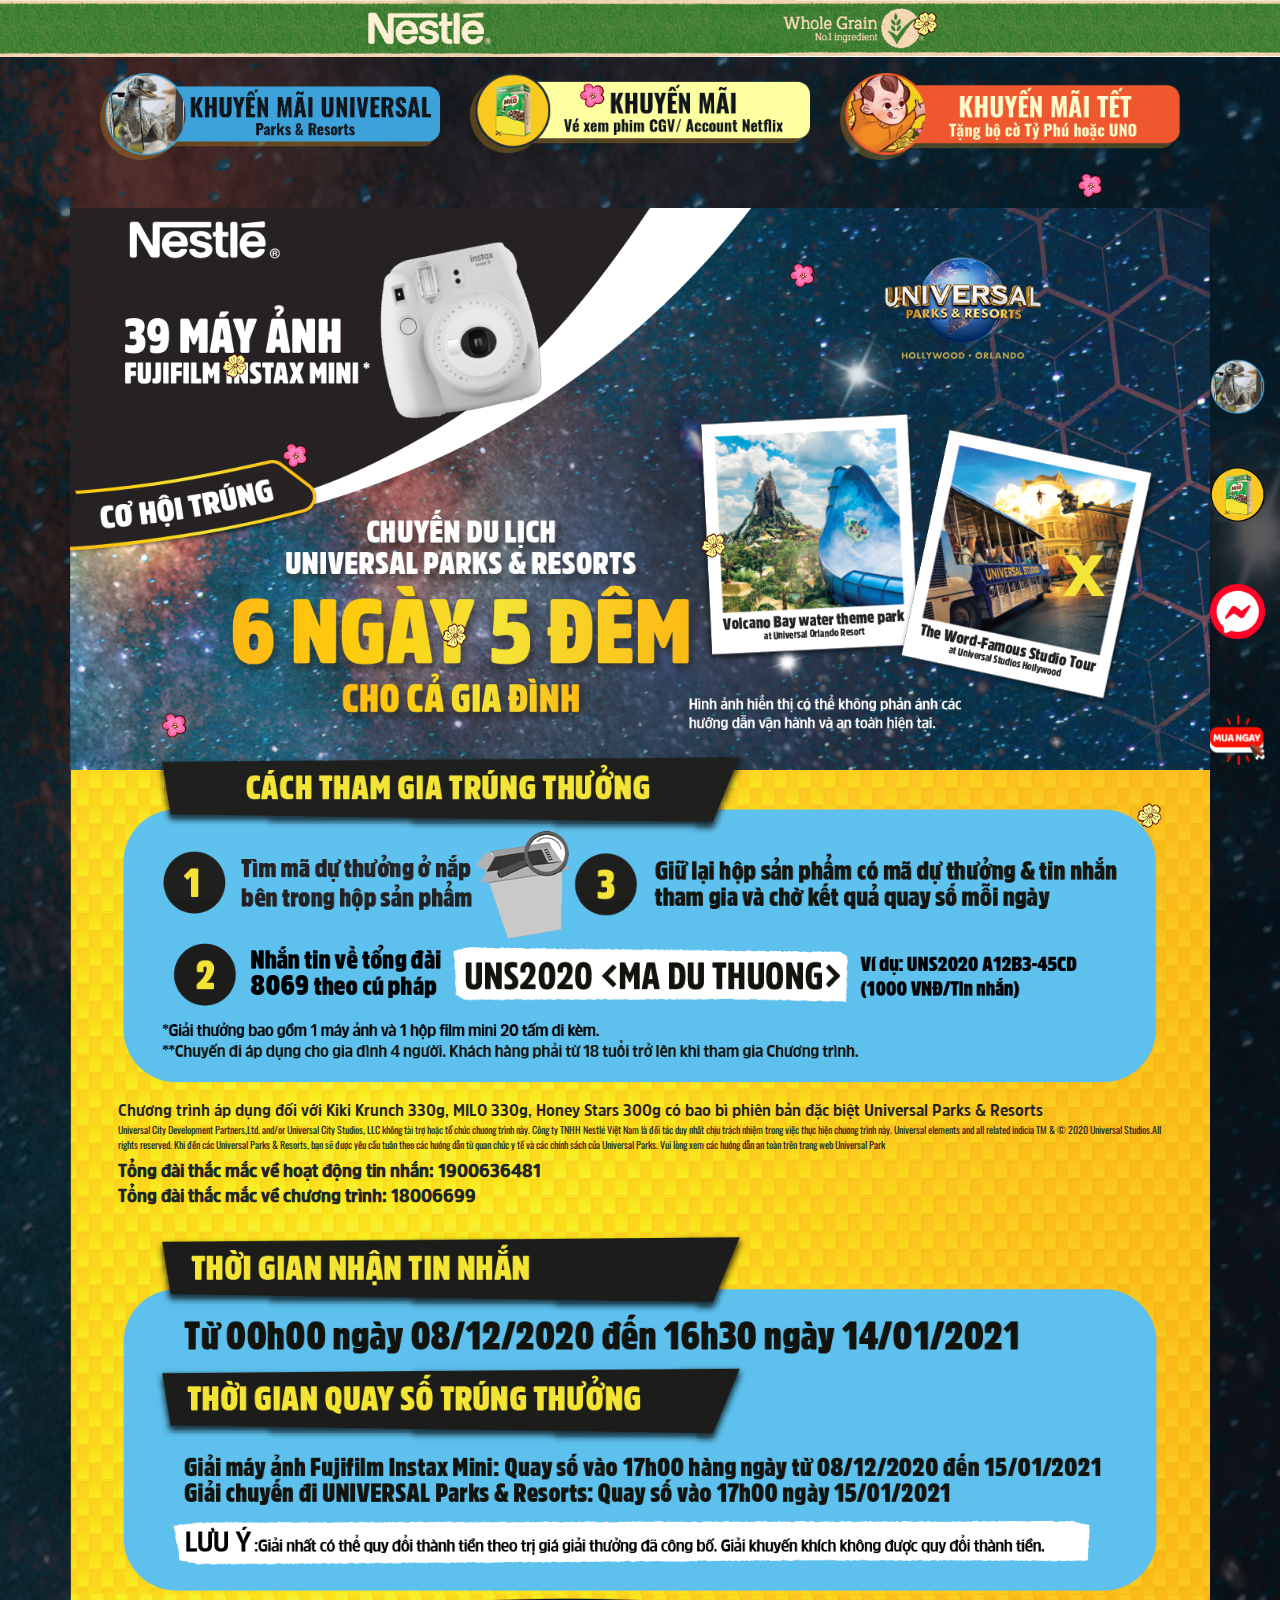
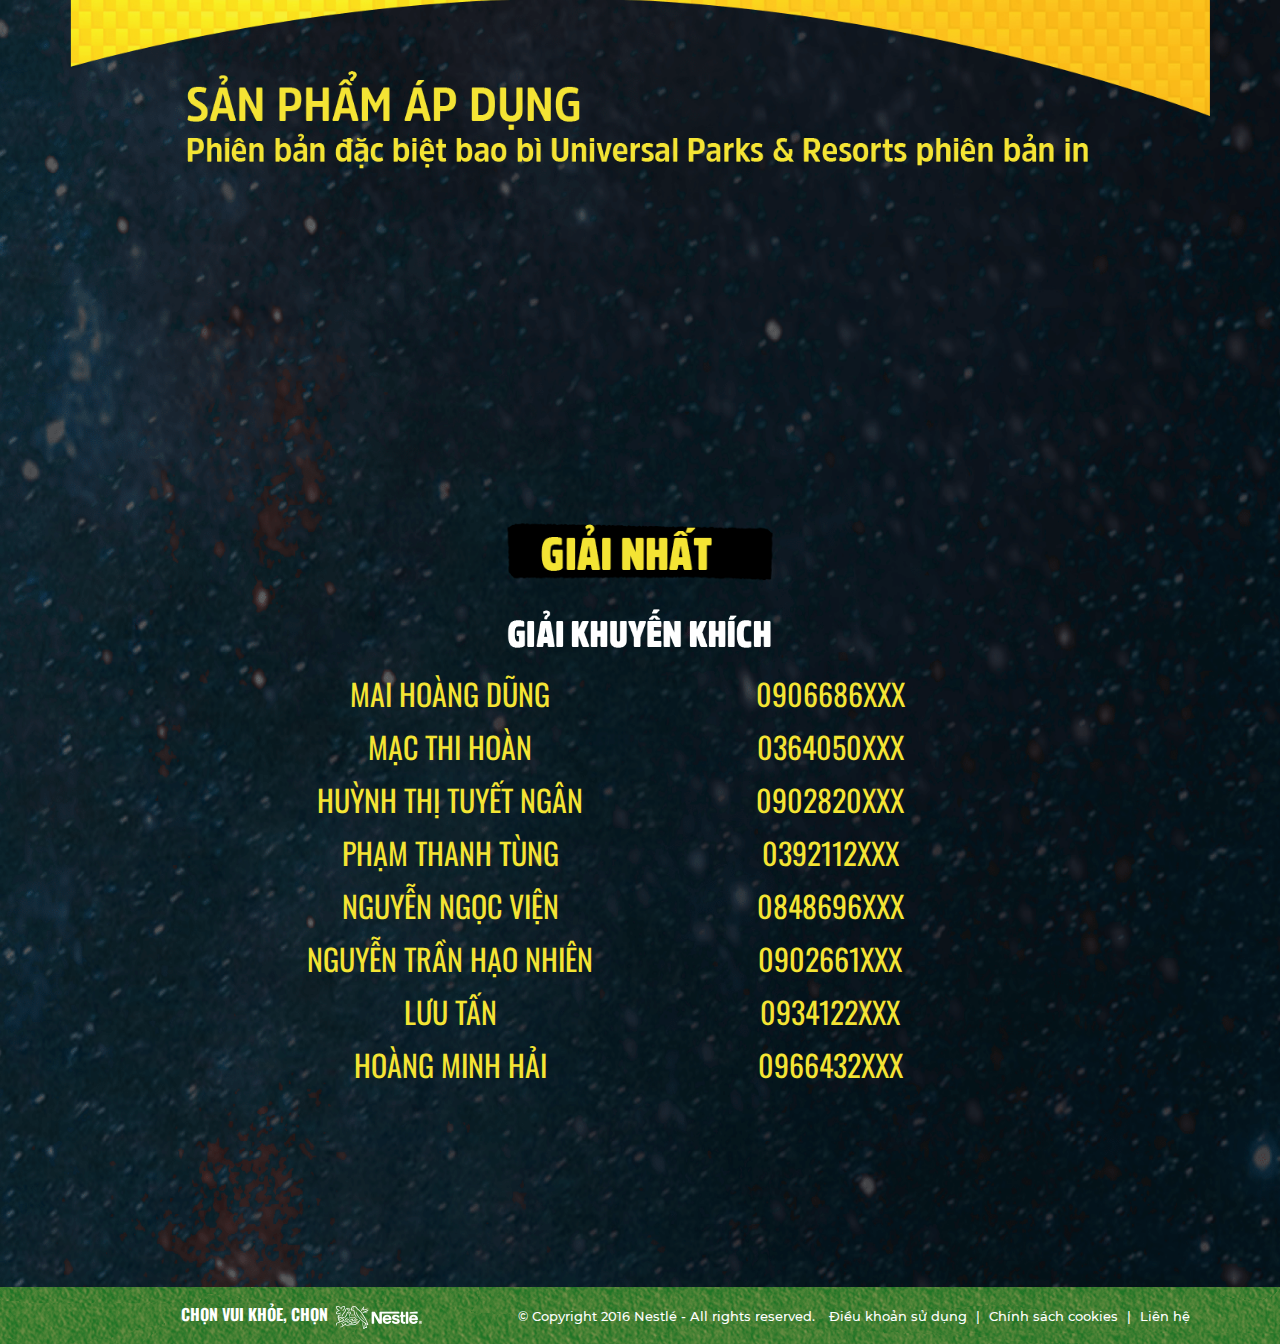
==== commit de17a5e6: "tungnt #########" ====
--- a/web/index.html
+++ b/web/index.html
@@ -108,21 +108,21 @@
         <div class="container">
             <div class="col-12 offset-0 mx-auto pt-md-3">
                 <div class="row">
-                    <div class="col-6 text-center mx-auto" >
-                        <a href="index.html">
-                            <img src="images/icon_1.png" class="img-fluid w-75">
+                    <div class="col-4 text-center mx-auto">
+                        <a href="universal.html">
+                            <img src="images/icon_1.png" class="img-fluid" />
                         </a>
                     </div>
-                    <div class="col-6 text-center mx-auto" >
+                    <div class="col-4 text-center mx-auto">
                         <a href="doi-ve.html">
-                            <img src="images/icon_2.png" class="img-fluid w-75">
+                            <img src="images/icon_2.png" class="img-fluid" />
                         </a>
                     </div>
-<!--                    <div class="col-4 text-center mx-auto" >-->
-<!--                        <a href="index.html">-->
-<!--                            <img src="images/btn-fitnesse.png" class="img-fluid">-->
-<!--                        </a>-->
-<!--                    </div>-->
+                    <div class="col-4 text-center mx-auto">
+                        <a href="uno.html">
+                            <img src="images/btn-kmt.png" class="img-fluid" />
+                        </a>
+                    </div>
                 </div>
             </div>
         </div>
@@ -230,6 +230,53 @@
                 <div class="col-6">
                     <p class="text_prize">0392112xxx</p>
                 </div>
+                <!--              ///////////////////////////////////////////////////////////////-->
+                <div class="col-6">
+                    <p class="text_prize">Nguyễn Ngọc Viện</p>
+                </div>
+                <div class="col-6">
+                    <p class="text_prize">0848696xxx</p>
+                </div>
+                <div class="col-6">
+                    <p class="text_prize">Nguyễn Trần Hạo Nhiên</p>
+                </div>
+                <div class="col-6">
+                    <p class="text_prize">0902661xxx</p>
+                </div>
+                <div class="col-6">
+                    <p class="text_prize">Lưu Tấn</p>
+                </div>
+                <div class="col-6">
+                    <p class="text_prize">0934122xxx</p>
+                </div>
+
+                <div class="col-6">
+                    <p class="text_prize">Hoàng Minh Hải</p>
+                </div>
+                <div class="col-6">
+                    <p class="text_prize">0966432xxx</p>
+                </div>
+
+                <div class="col-6">
+                    <p class="text_prize">Nguyễn Thị Phương Thảo</p>
+                </div>
+                <div class="col-6">
+                    <p class="text_prize">0776272xxx</p>
+                </div>
+
+                <div class="col-6">
+                    <p class="text_prize">Trịnh Thị Thùy Linh</p>
+                </div>
+                <div class="col-6">
+                    <p class="text_prize">0966799xxx</p>
+                </div>
+                <div class="col-6">
+                    <p class="text_prize">Đào Viết Xuân</p>
+                </div>
+                <div class="col-6">
+                    <p class="text_prize">0913773xxx</p>
+                </div>
+
             </div>
           </div>
           <div class="col-8 offset-2 col-md-6 offset-md-3 text-center mt-3 mt-lg-5 mb-5">
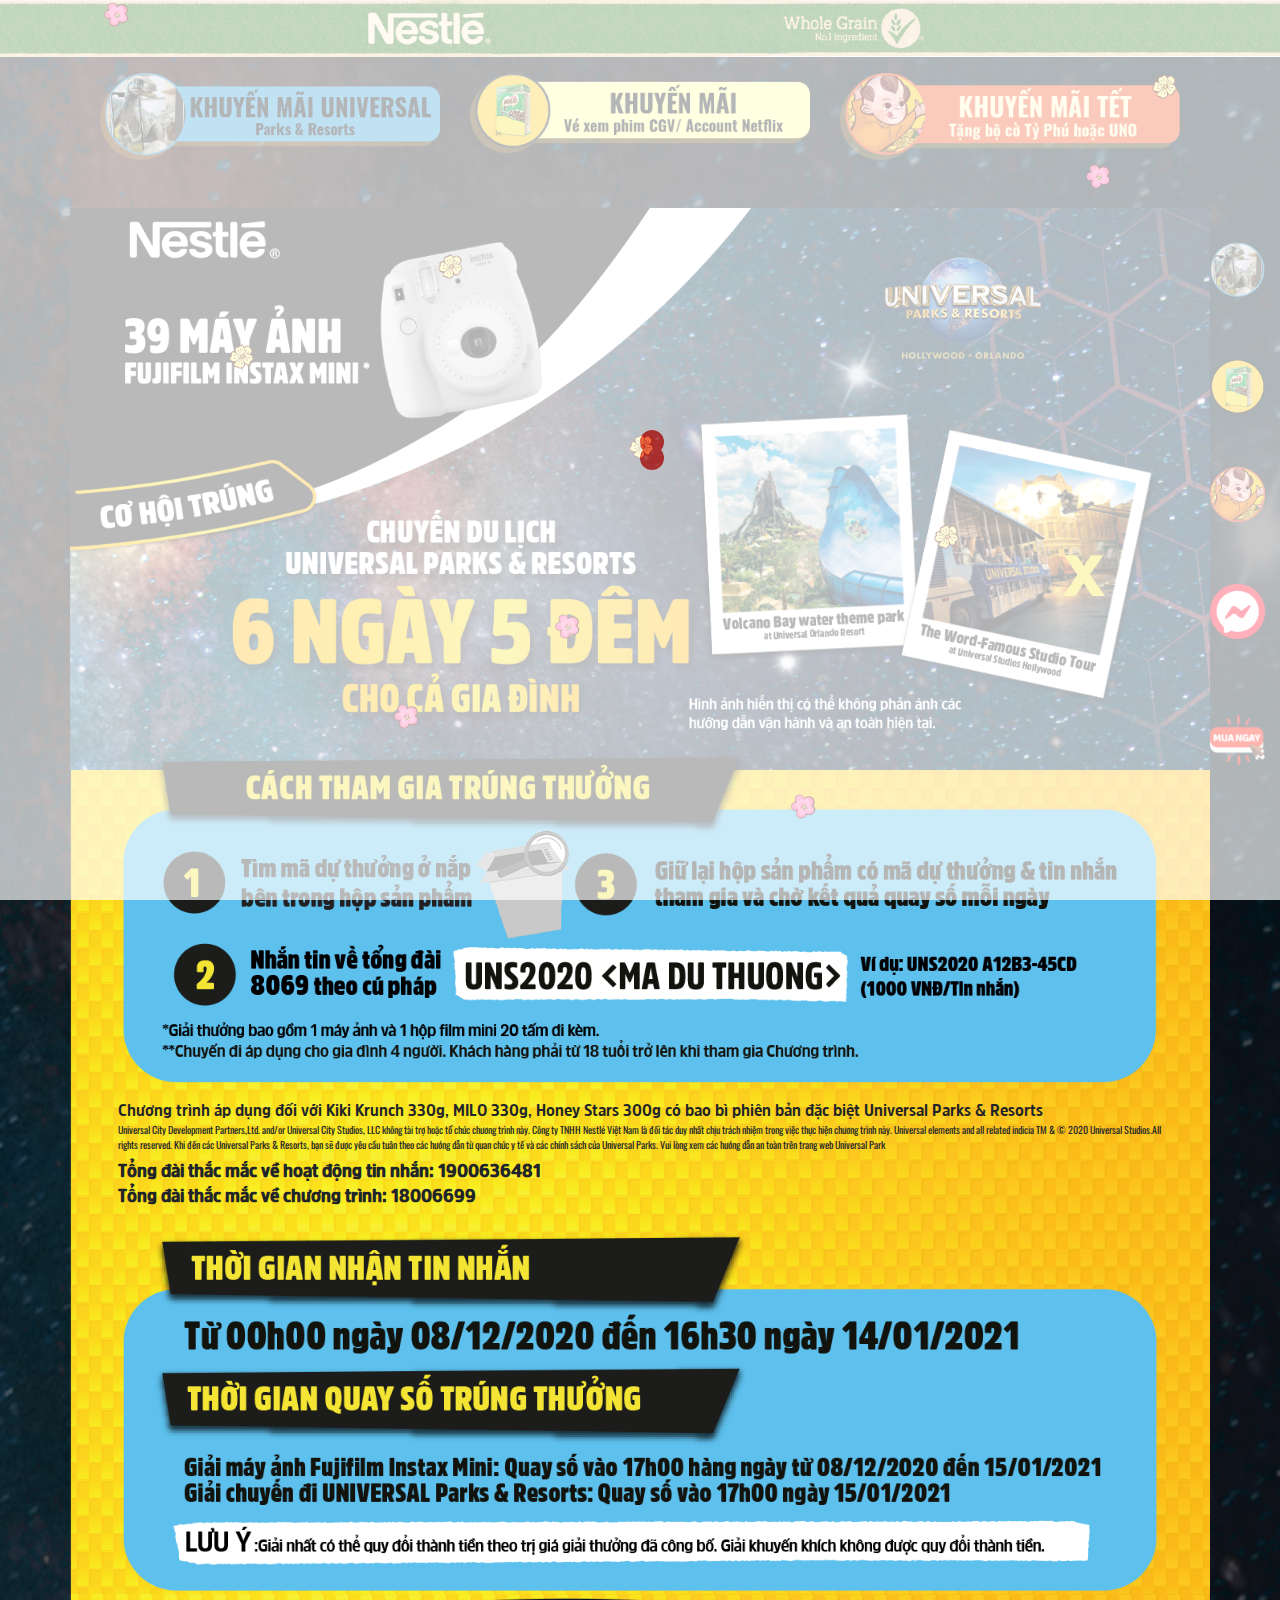
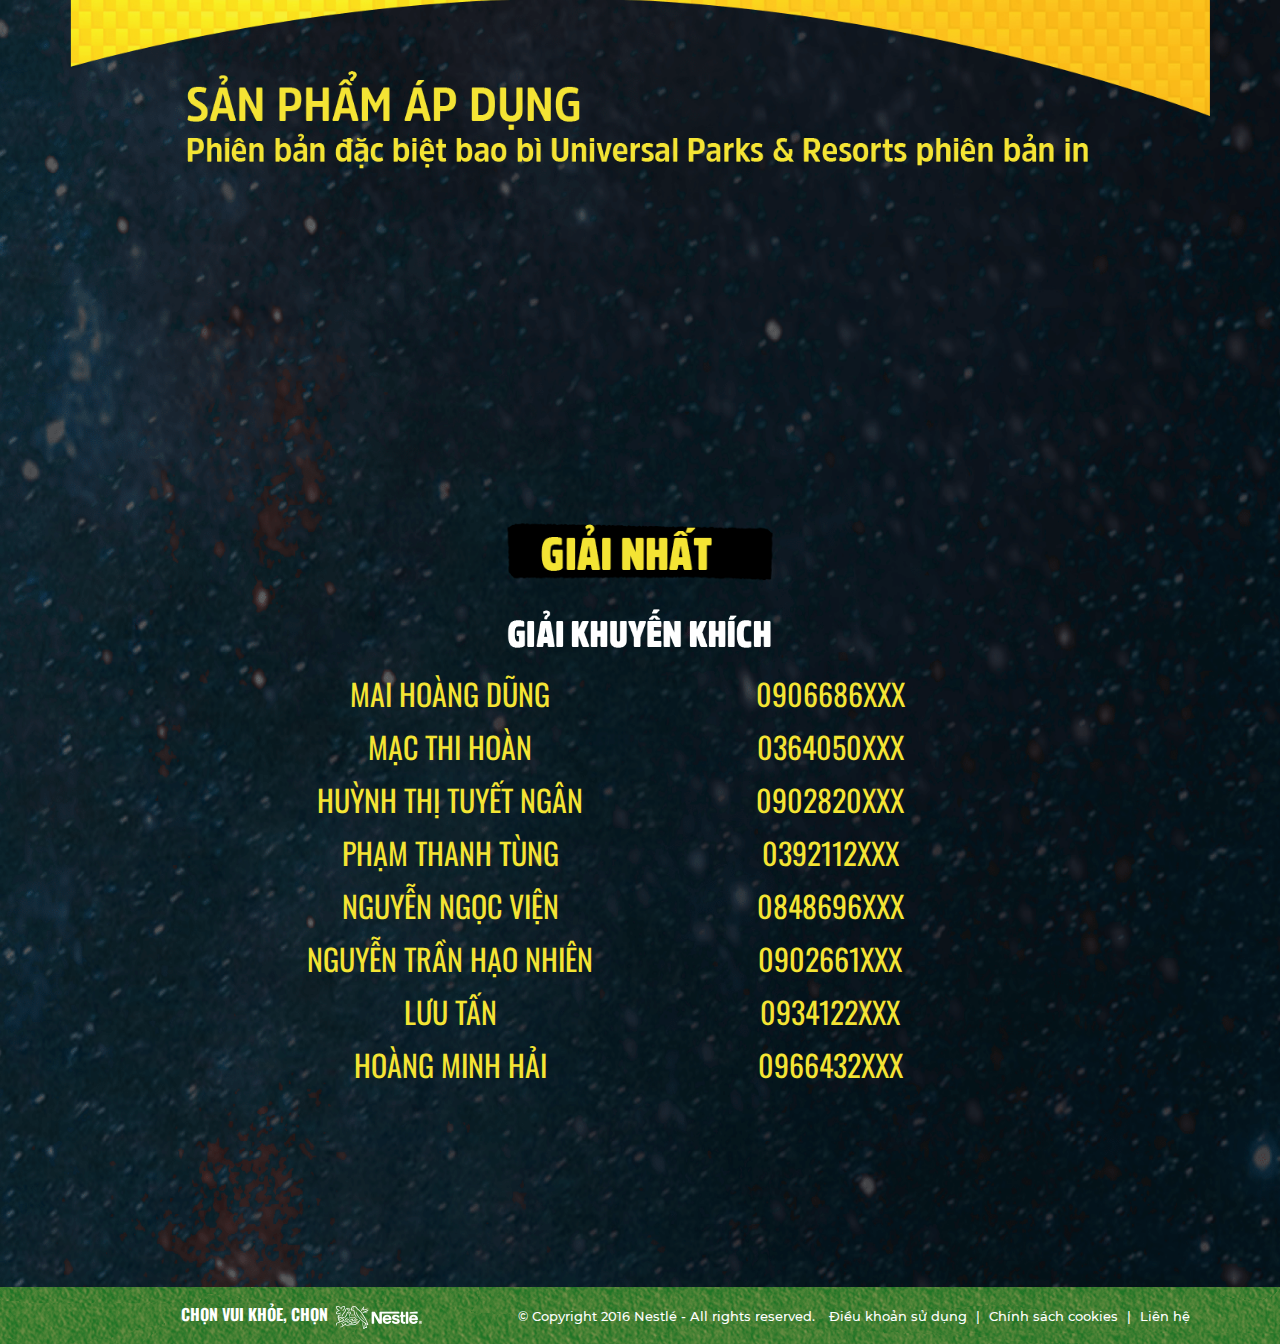
==== commit 2a4bd477: "tungnt #########" ====
--- a/web/index.html
+++ b/web/index.html
@@ -109,7 +109,7 @@
             <div class="col-12 offset-0 mx-auto pt-md-3">
                 <div class="row">
                     <div class="col-4 text-center mx-auto">
-                        <a href="universal.html">
+                        <a href="index.html">
                             <img src="images/icon_1.png" class="img-fluid" />
                         </a>
                     </div>
@@ -568,23 +568,25 @@
         </div>
       </div>
     </div>
-    <!--- menu -->
-    <a href="index.html" title="minions" class="btn-shopping-2">
-      <img src="images/icon_1_fix.png" alt="" class="w-55">
-    </a>
-    <a href="doi-ve.html" title="minions" class="btn-shopping-1">
-      <img src="images/icon_2_fix.png" alt="" class="w-55">
-    </a>
-<!--    <a href="index.html"  title="top" class="btn-shopping-1">-->
-<!--      <img src="images/btn-fitnesse-fix.png" alt="fitnesse" class="w-55">-->
-<!--    </a>-->
-    <a href="https://bit.ly/2OsEZhT" target="_blank" title="chat" class="btn-shopping-3">
-      <img src="images\chat-fb.png" alt="" class="w-55">
-    </a>
-    <a href="https://shopee.vn/m/nestle-breakfast-cereal" target="_blank" title="top" data-wow-duration="800ms"
-       data-wow-delay="0s" data-wow-iteration="infinite" class="btn-shopping wow bounce animated animated">
-      <img src="images\btn_buy_now.png" alt="" class="w-55">
-    </a>
+      <!--- menu -->
+      <!--    <a href="https://drive.google.com/file/d/1y-6VnxSEfjA8_9IOUbEop7Hb9mr_A73E/view" title="minions" class="btn-shopping-4">-->
+      <a href="universal.html" title="minions" class="btn-shopping-4">
+          <img src="images/icon_1_fix.png" alt="" class="w-55" />
+      </a>
+      <!--    <a href="https://drive.google.com/file/d/1eLLF8Tm4Q5JRI2pcnZtShUYpPhBhsANo/view" title="minions" class="btn-shopping-2">-->
+      <a href="doi-ve.html" title="minions" class="btn-shopping-2">
+          <img src="images/icon_2_fix.png" alt="" class="w-55" />
+      </a>
+      <a href="index.html" title="top" class="btn-shopping-1">
+          <img src="images/btn-fitnesse-fix.png" alt="fitnesse" class="w-55" />
+      </a>
+      <a href="https://bit.ly/2OsEZhT" target="_blank" title="chat" class="btn-shopping-3">
+          <img src="images\chat-fb.png" alt="" class="w-55" />
+      </a>
+      <a href="https://shopee.vn/m/nestle-breakfast-cereal" target="_blank" title="top" data-wow-duration="800ms" data-wow-delay="0s" data-wow-iteration="infinite" class="btn-shopping wow bounce animated animated">
+          <img src="images\btn_buy_now.png" alt="" class="w-55" />
+      </a>
+      <!--- menu -->
   </div>
 </div>
 <script type="text/javascript" src="lib\jquery\jquery.min.js"></script>
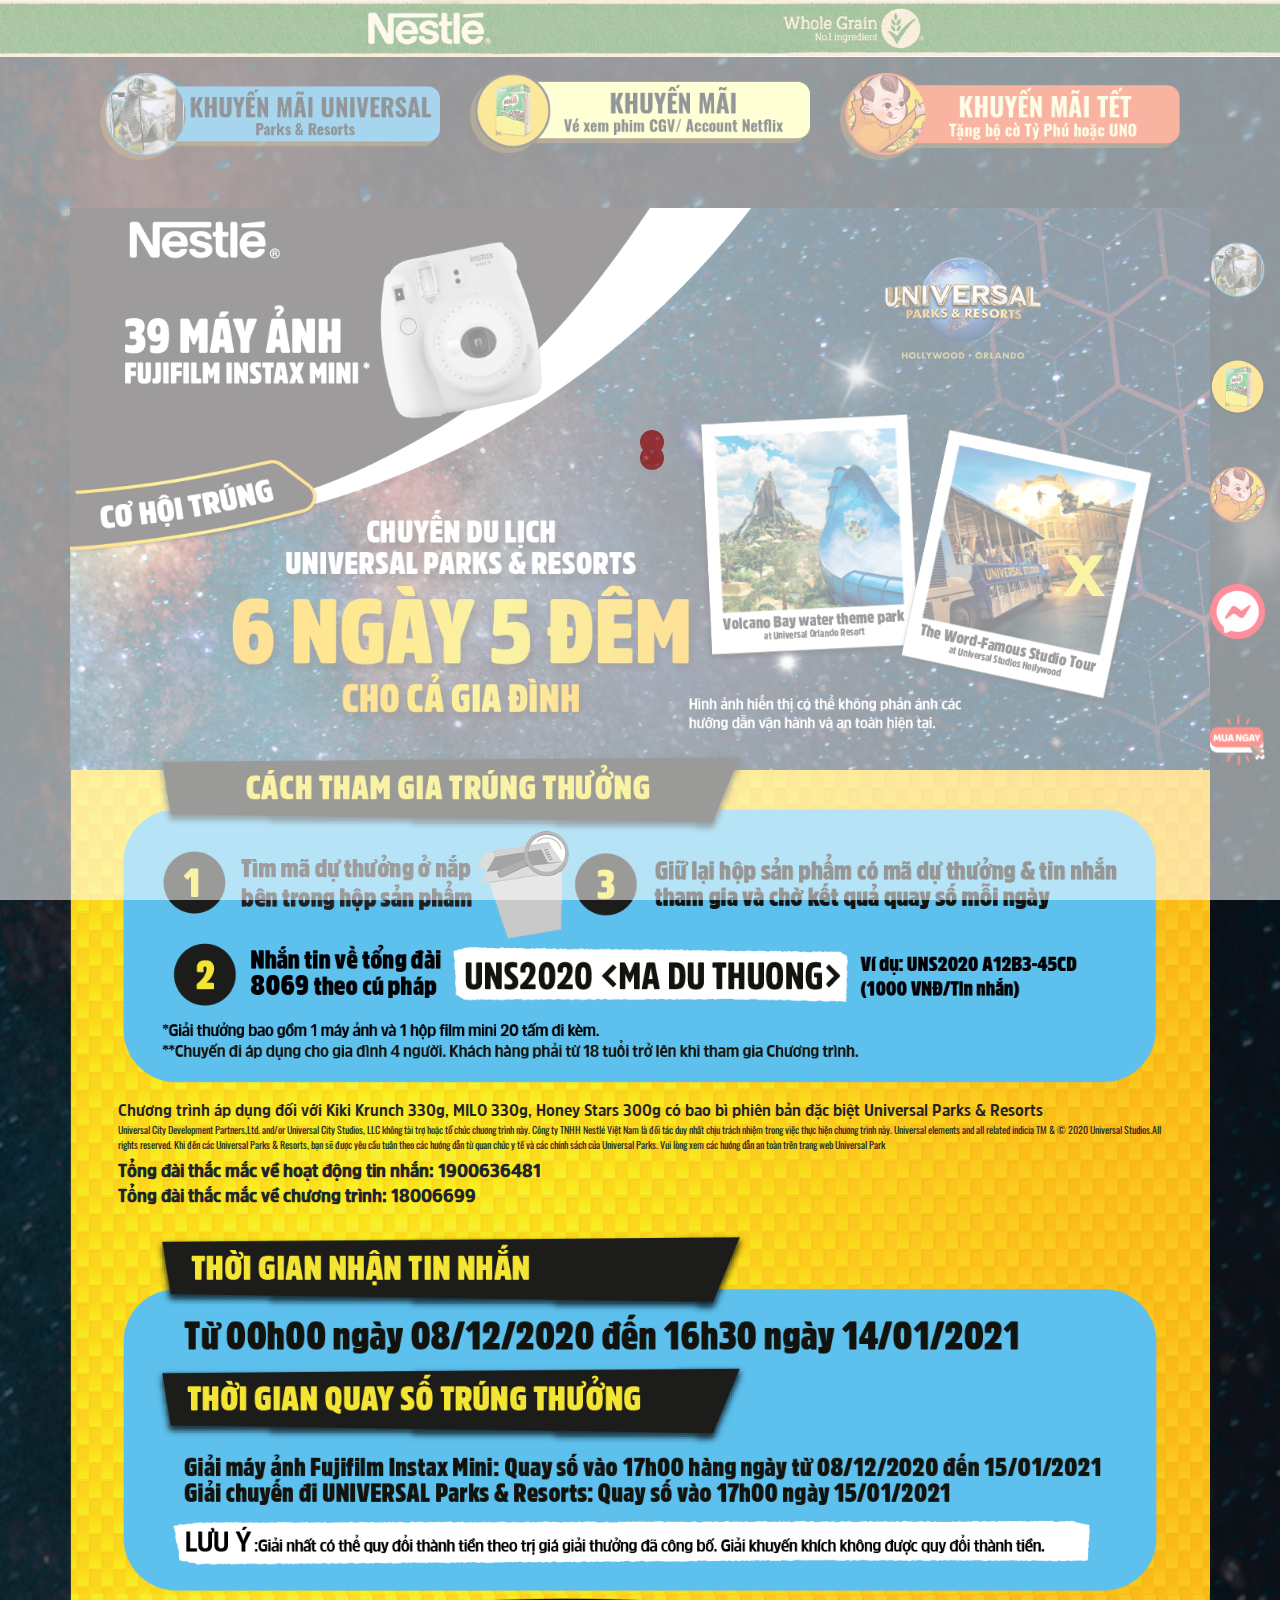
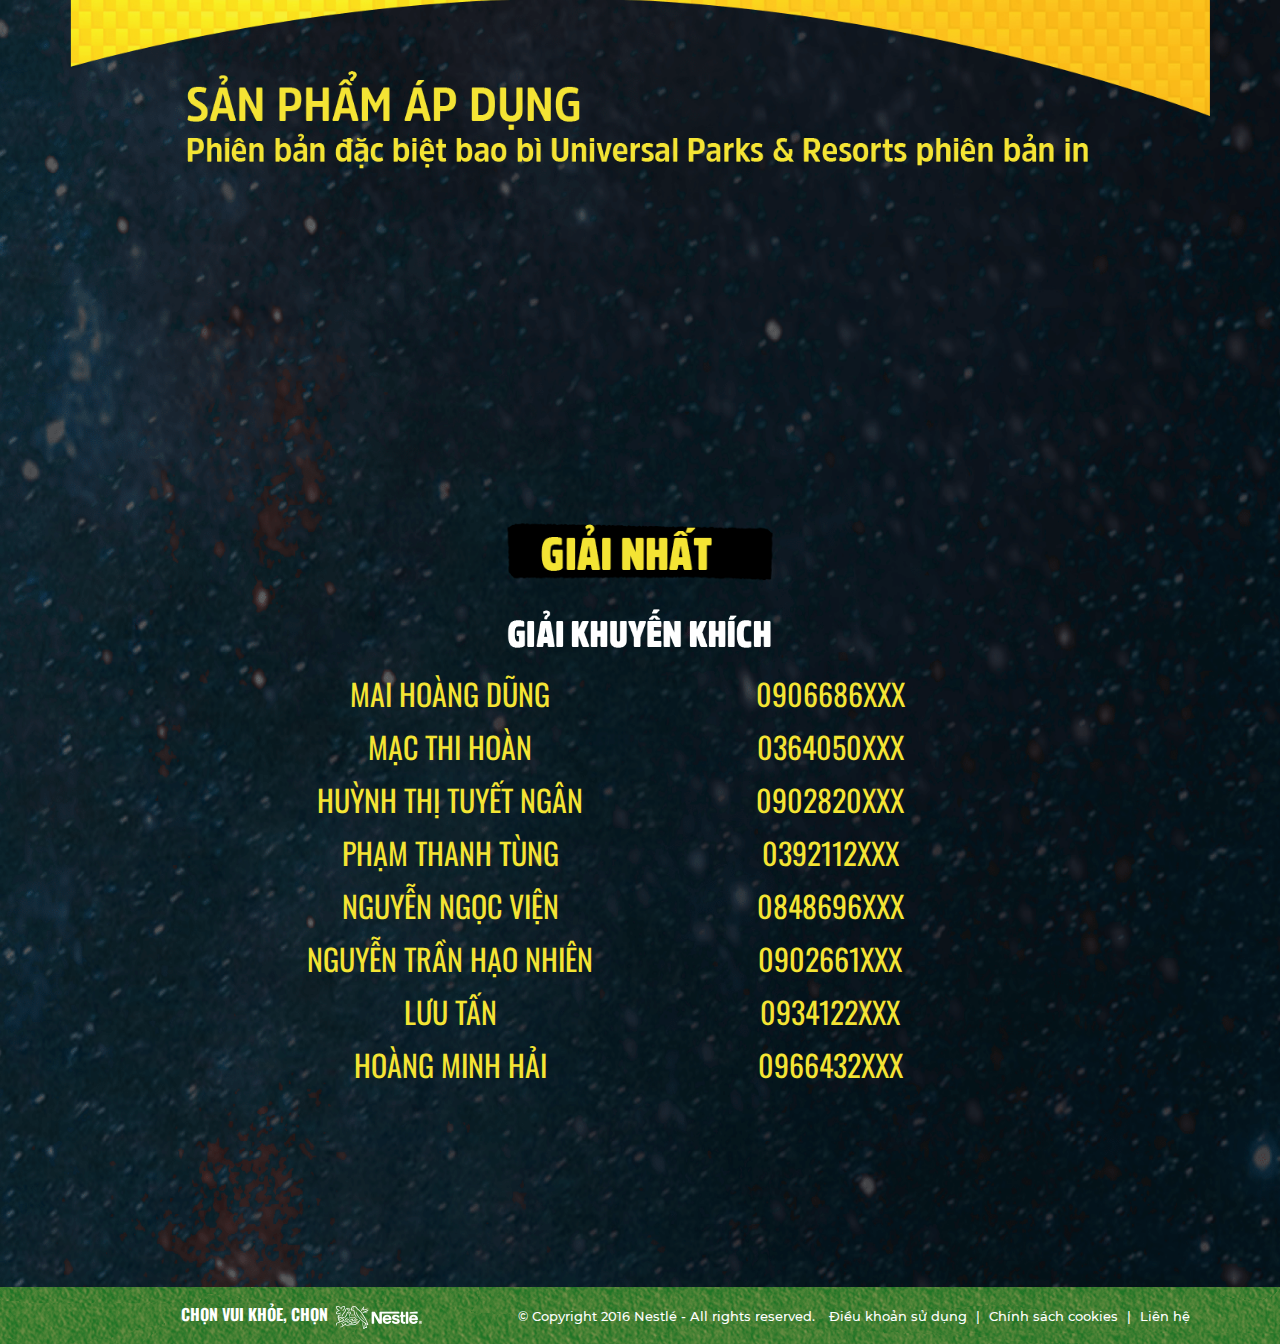
==== commit 8db9e0d3: "all" ====
--- a/web/index.html
+++ b/web/index.html
@@ -8,20 +8,20 @@
 
 <head>
   <meta charset="utf-8">
-  <title>Ngũ cốc ăn sáng Nestlé</title>
-  <meta name="description" content="Ngũ cốc ăn sáng Nestlé">
-  <meta name="keywords" content="Ngũ cốc ăn sáng Nestlé">
+  <title>Ngũ Cốc Ăn Sáng Nestlé | Sản phẩm | Chương trình khuyến mãi</title>
+  <meta name="description" content="Ngũ Cốc Ăn Sáng Nestlé | Sản phẩm | Chương trình khuyến mãi">
+  <meta name="keywords" content="Ngũ Cốc Ăn Sáng Nestlé | Sản phẩm | Chương trình khuyến mãi">
   <meta name="robots" content="index, follow">
   <meta http-equiv="Content-Type" content="text/html; charset=utf-8">
   <meta name="author" content="Nestlé">
   <!-- meta fb-->
-  <meta property="og:url" content="https://www.giadinhnestle.com.vn/Ngu-Coc-An-Sang-Nestle/">
+  <meta property="og:url" content="https://ngu-coc-an-sang-nestle.giadinhnestle.com.vn/">
   <meta property="og:type" content="article">
-  <meta property="og:title" content="Ngũ cốc ăn sáng Nestlé">
-  <meta property="og:description" content="Ngũ cốc ăn sáng Nestlé">
-  <meta property="og:site_name" content="Ngũ cốc ăn sáng Nestlé">
+  <meta property="og:title" content="Ngũ Cốc Ăn Sáng Nestlé | Sản phẩm | Chương trình khuyến mãi">
+  <meta property="og:description" content="Ngũ Cốc Ăn Sáng Nestlé | Sản phẩm | Chương trình khuyến mãi">
+  <meta property="og:site_name" content="Ngũ Cốc Ăn Sáng Nestlé | Sản phẩm | Chương trình khuyến mãi">
   <meta property="fb:app_id" content="850828041607640">
-  <meta property="og:image" content="https://www.giadinhnestle.com.vn/Ngu-Coc-An-Sang-Nestle/images/fb_share.jpg">
+  <meta property="og:image" content="https://ngu-coc-an-sang-nestle.giadinhnestle.com.vn/images/fb_share.jpg">
   <!-- meta fb-->
   <meta name="viewport"
         content="width=device-width, initial-scale=1.0, minimum-scale=1.0, maximum-scale=1.0, user-scalable=no">
@@ -119,7 +119,7 @@
                         </a>
                     </div>
                     <div class="col-4 text-center mx-auto">
-                        <a href="uno.html">
+                        <a href="tet.html">
                             <img src="images/btn-kmt.png" class="img-fluid" />
                         </a>
                     </div>
@@ -577,7 +577,7 @@
       <a href="doi-ve.html" title="minions" class="btn-shopping-2">
           <img src="images/icon_2_fix.png" alt="" class="w-55" />
       </a>
-      <a href="index.html" title="top" class="btn-shopping-1">
+      <a href="tet.html" title="top" class="btn-shopping-1">
           <img src="images/btn-fitnesse-fix.png" alt="fitnesse" class="w-55" />
       </a>
       <a href="https://bit.ly/2OsEZhT" target="_blank" title="chat" class="btn-shopping-3">
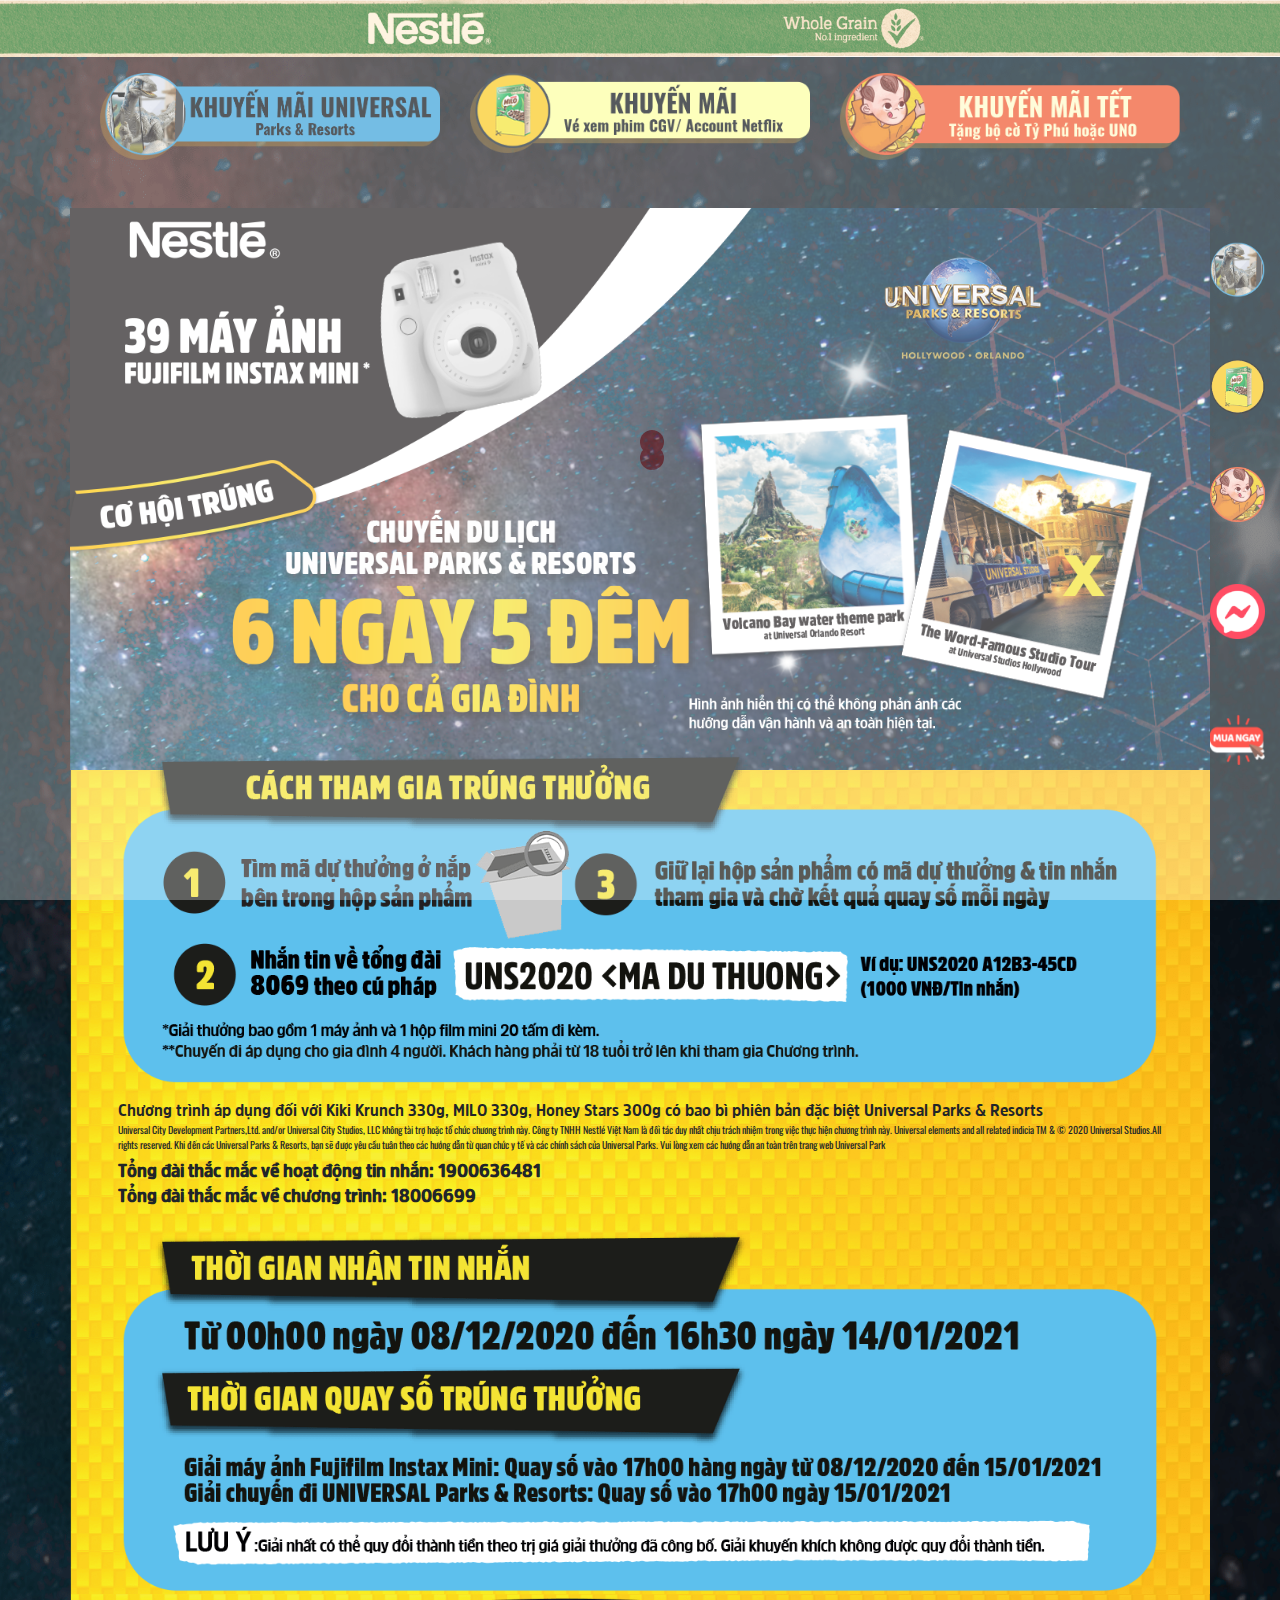
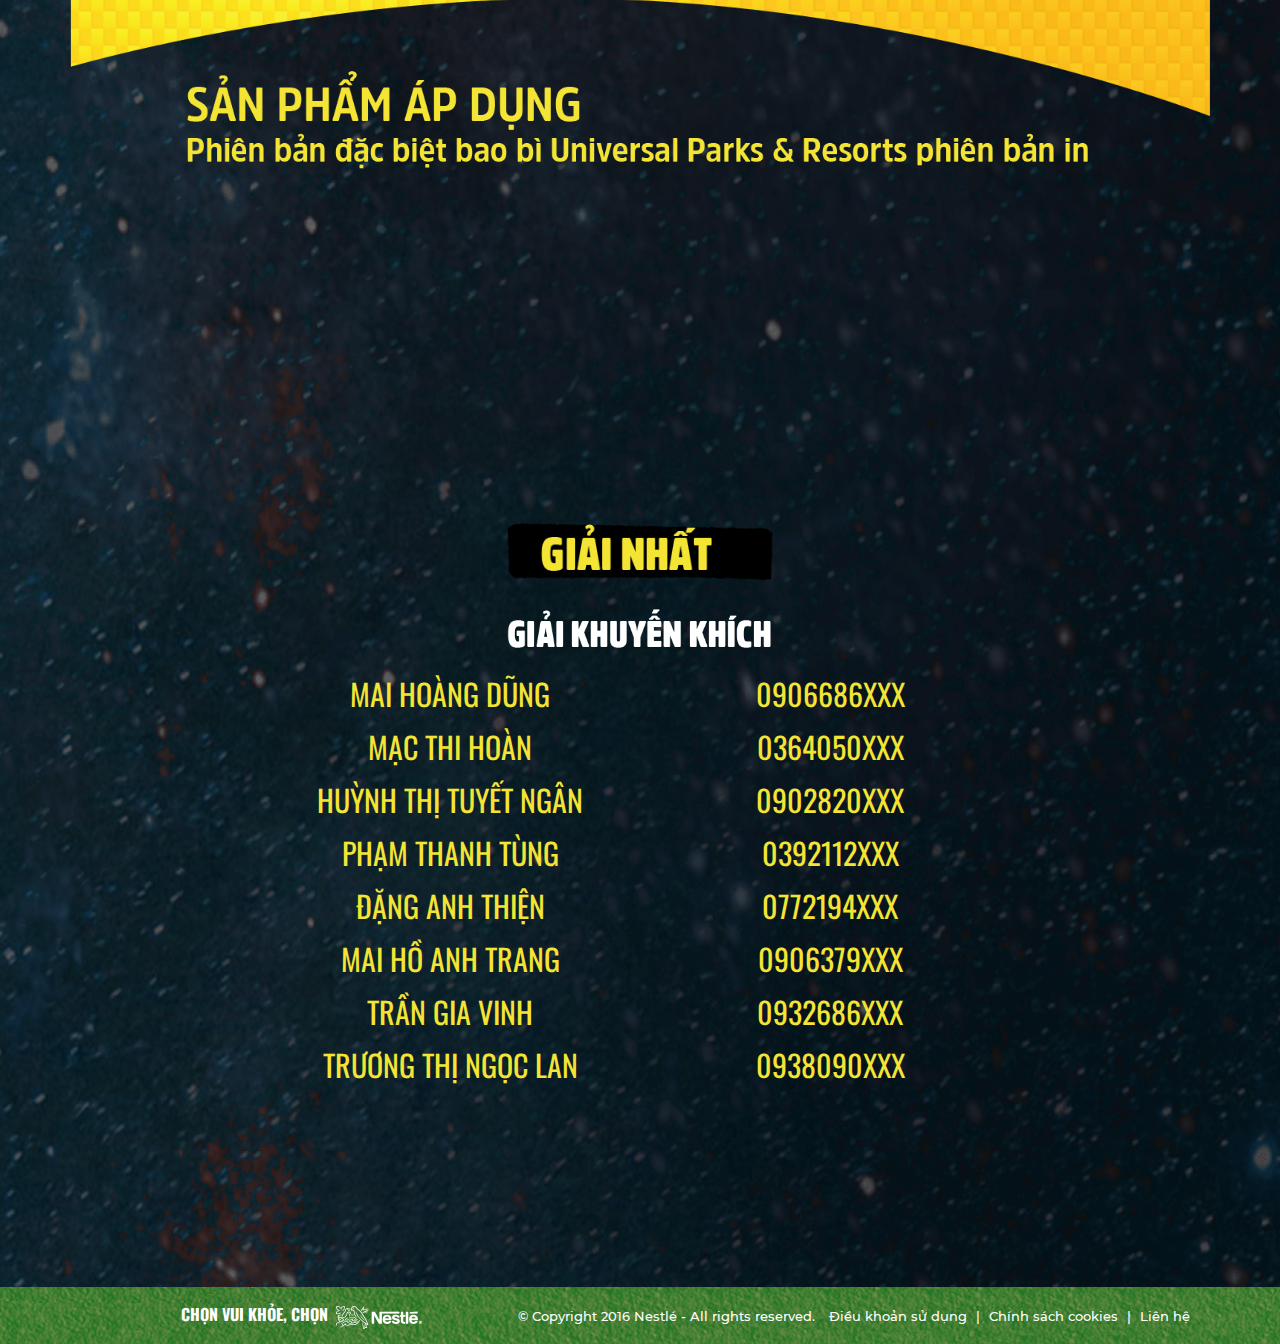
==== commit 33f7cd0d: "tungnt #########" ====
--- a/web/index.html
+++ b/web/index.html
@@ -232,6 +232,43 @@
                 </div>
                 <!--              ///////////////////////////////////////////////////////////////-->
                 <div class="col-6">
+                    <p class="text_prize">Đặng Anh Thiện</p>
+                </div>
+                <div class="col-6">
+                    <p class="text_prize">0772194xxx</p>
+                </div>
+
+
+                <div class="col-6">
+                    <p class="text_prize">Mai Hồ Anh Trang </p>
+                </div>
+                <div class="col-6">
+                    <p class="text_prize">0906379xxx</p>
+                </div>
+
+
+                <div class="col-6">
+                    <p class="text_prize">Trần Gia Vinh</p>
+                </div>
+                <div class="col-6">
+                    <p class="text_prize"> 0932686xxx</p>
+                </div>
+
+                <div class="col-6">
+                    <p class="text_prize">Trương Thị Ngọc Lan</p>
+                </div>
+                <div class="col-6">
+                    <p class="text_prize">0938090xxx</p>
+                </div>
+
+                <div class="col-6">
+                    <p class="text_prize">Kim Đức Ngọc </p>
+                </div>
+                <div class="col-6">
+                    <p class="text_prize"> 0978362xxx</p>
+                </div>
+                <!--              ///////////////////////////////////////////////////////////////-->
+                <div class="col-6">
                     <p class="text_prize">Nguyễn Ngọc Viện</p>
                 </div>
                 <div class="col-6">
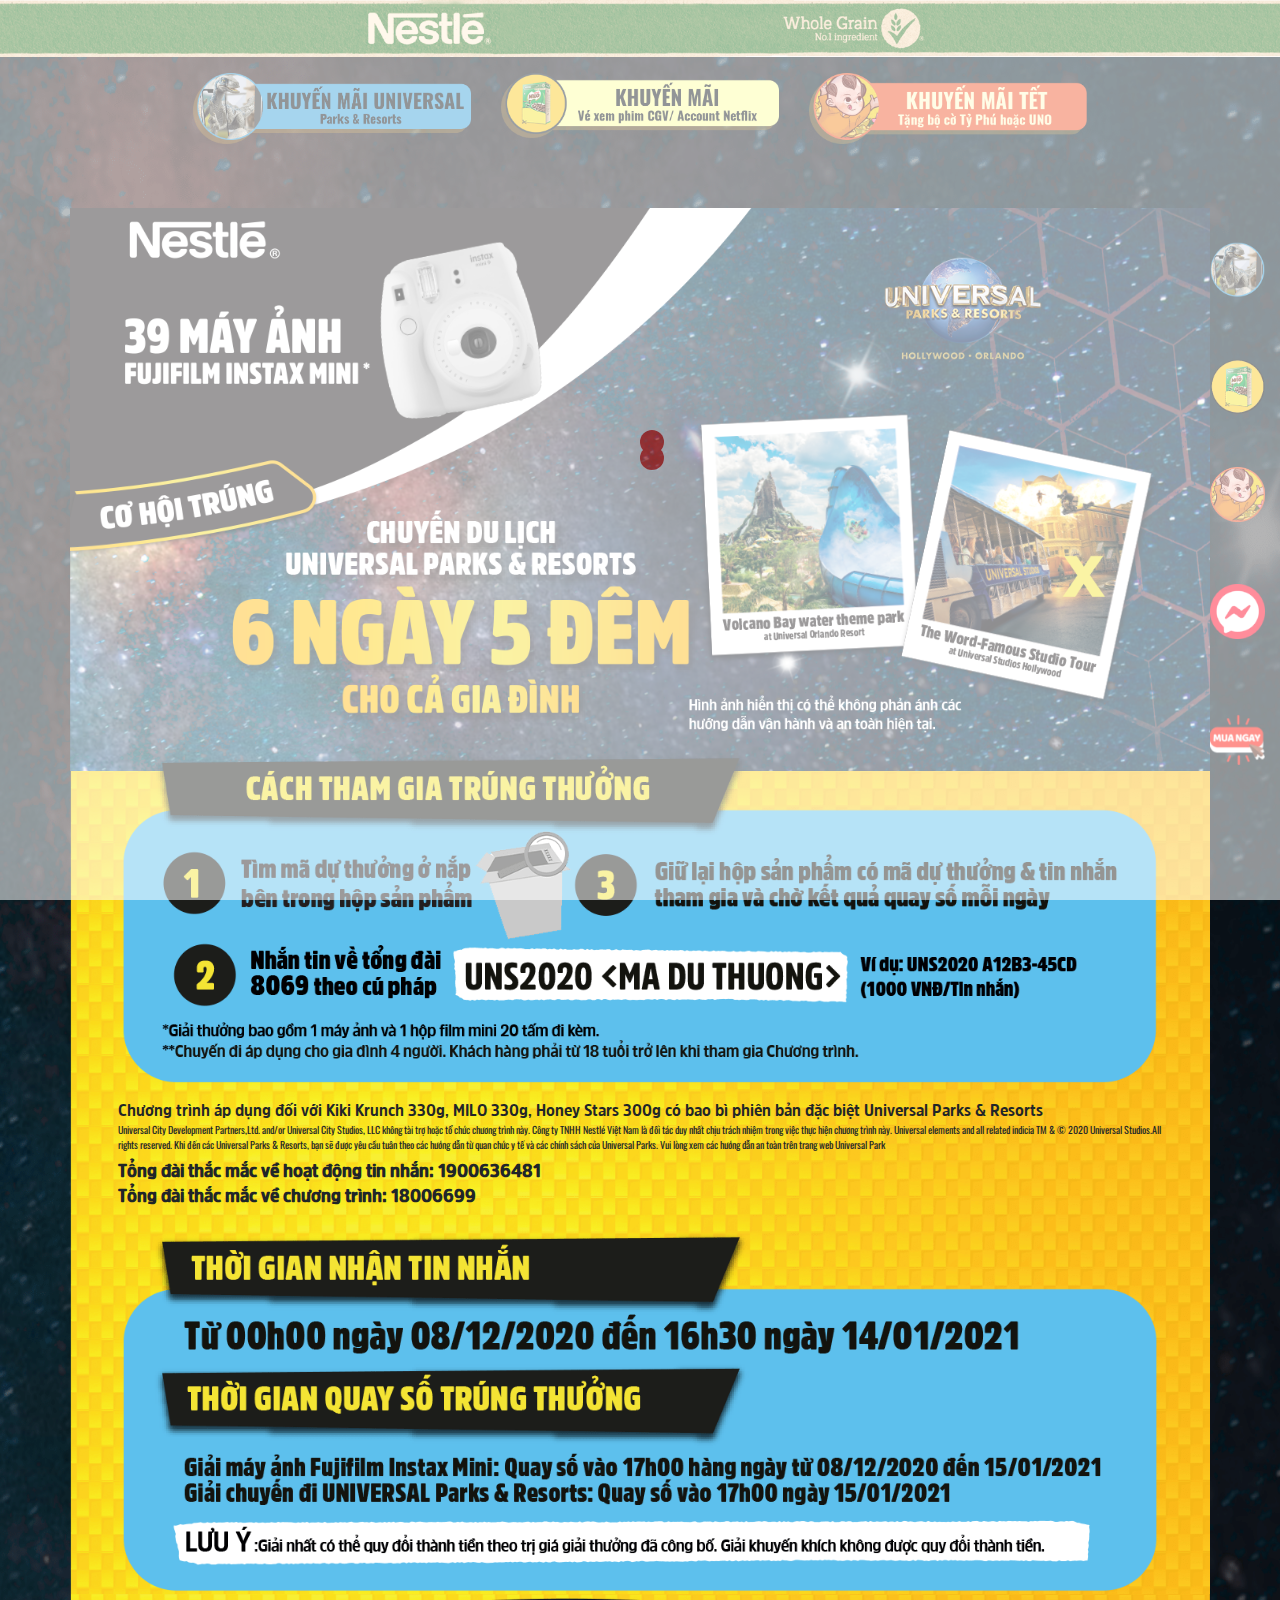
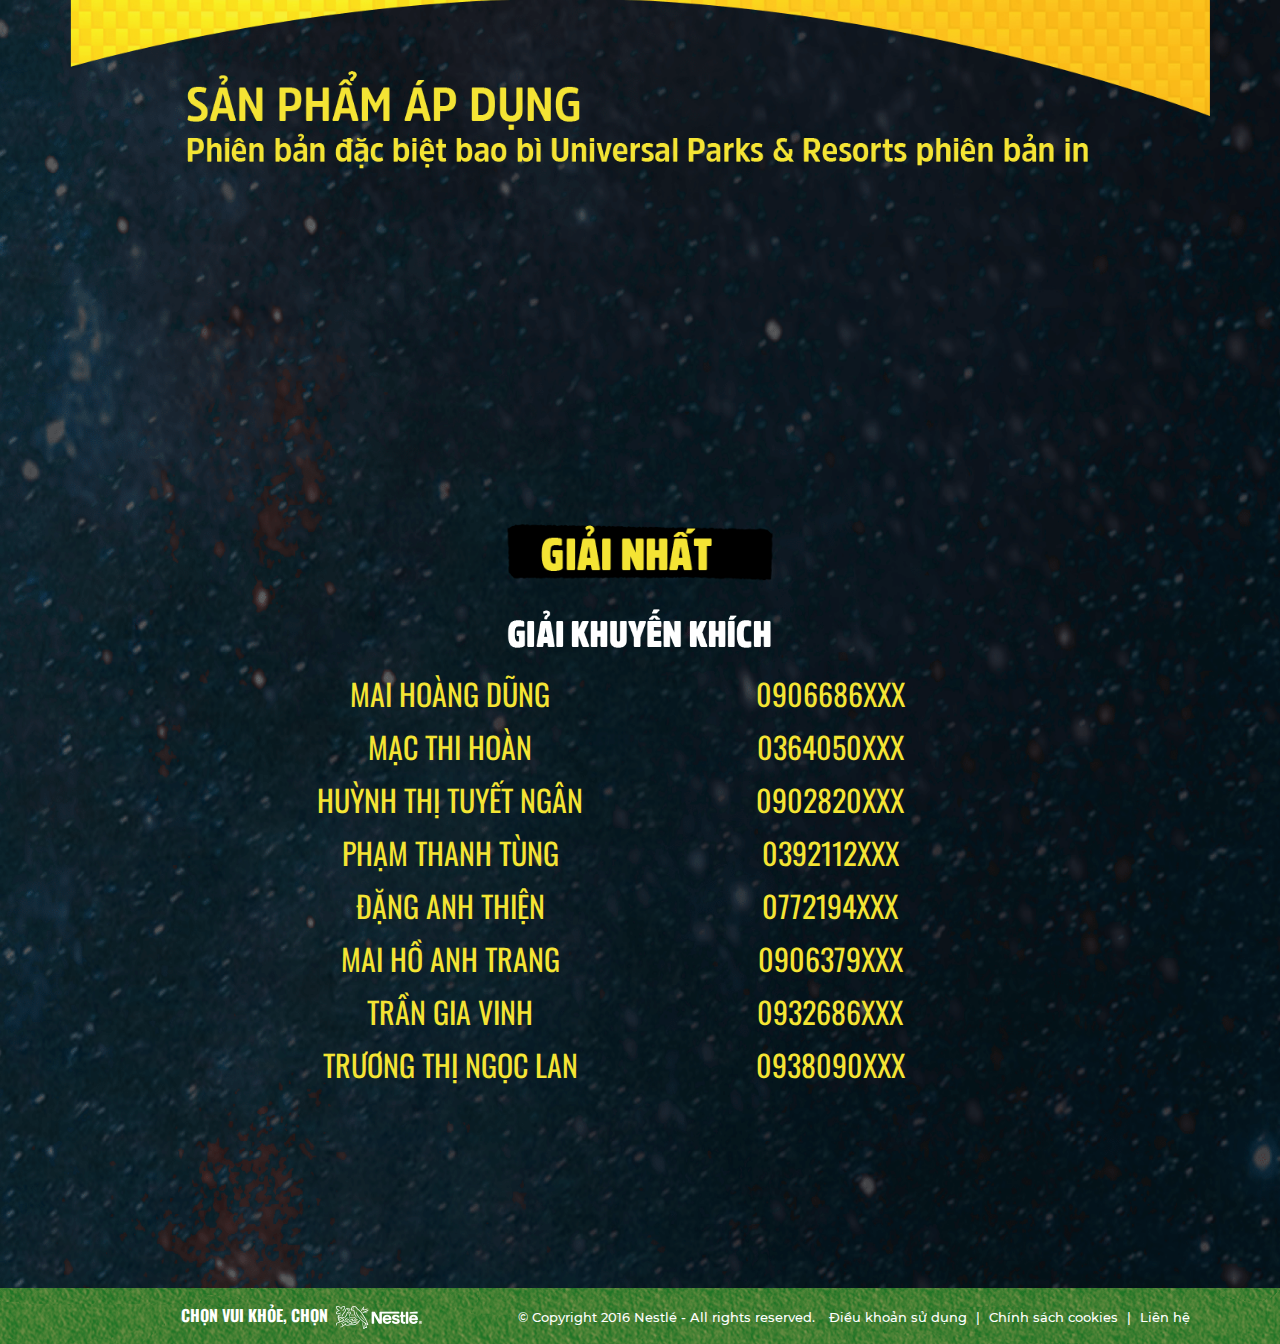
==== commit 836308ae: "tungnt #########" ====
--- a/web/index.html
+++ b/web/index.html
@@ -106,7 +106,7 @@
   <div class="main-body main-body-fitnesse">
     <section>
         <div class="container">
-            <div class="col-12 offset-0 mx-auto pt-md-3">
+            <div class="col-12 col-md-10 offset-md-1 offset-0 mx-auto pt-md-3 pb-md-3 ">
                 <div class="row">
                     <div class="col-4 text-center mx-auto">
                         <a href="index.html">
